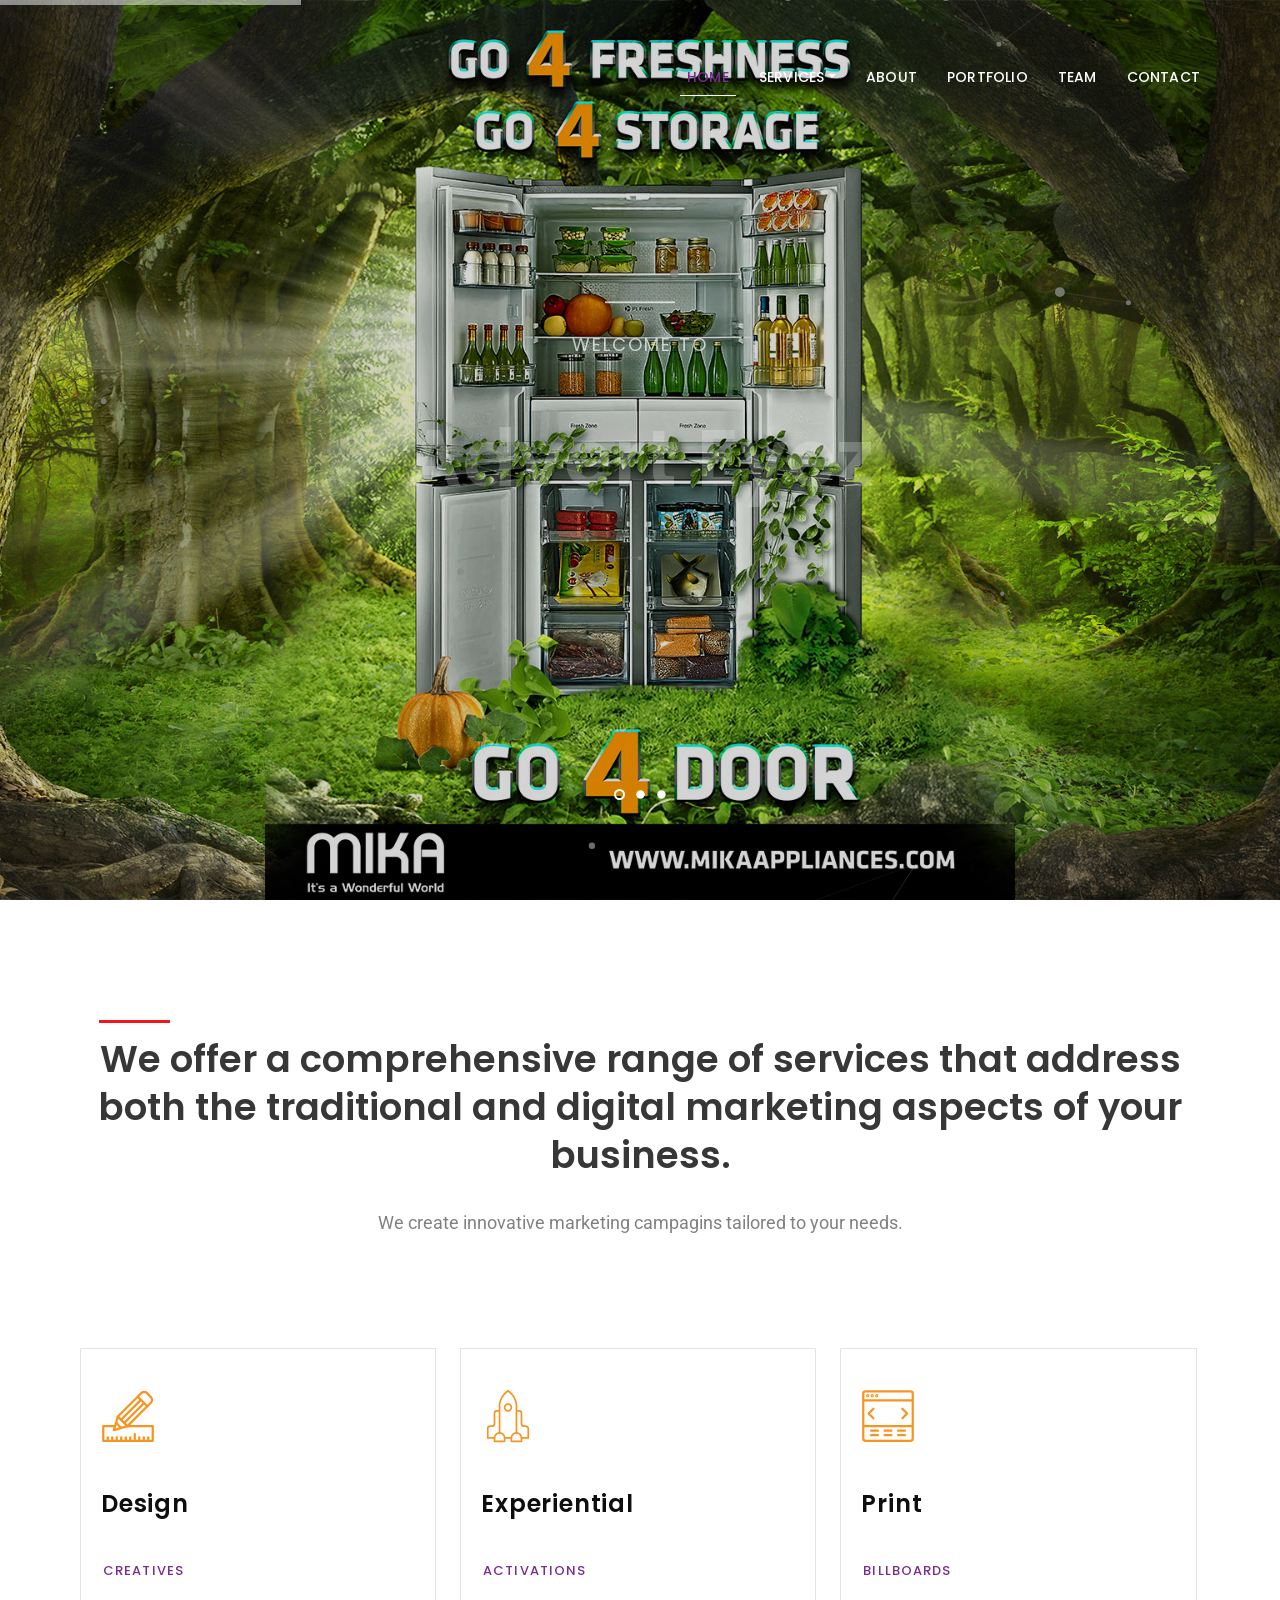
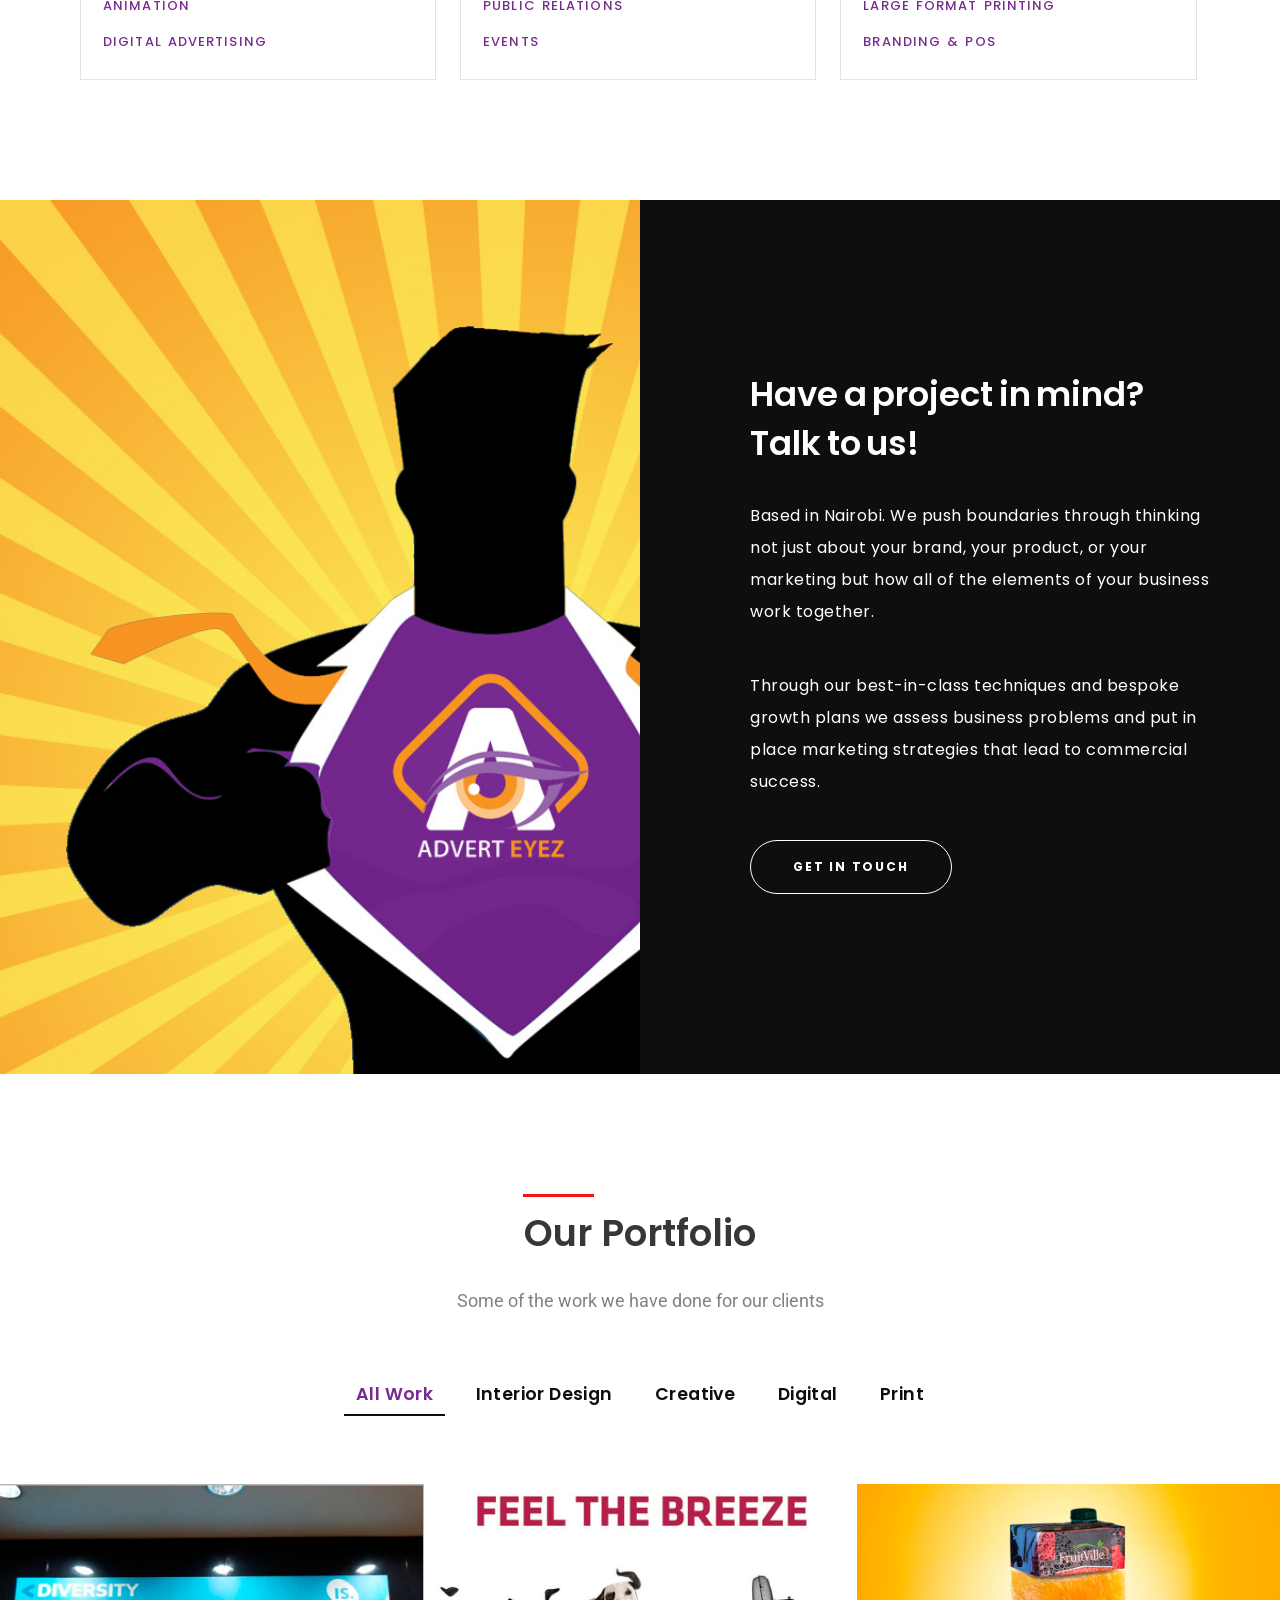
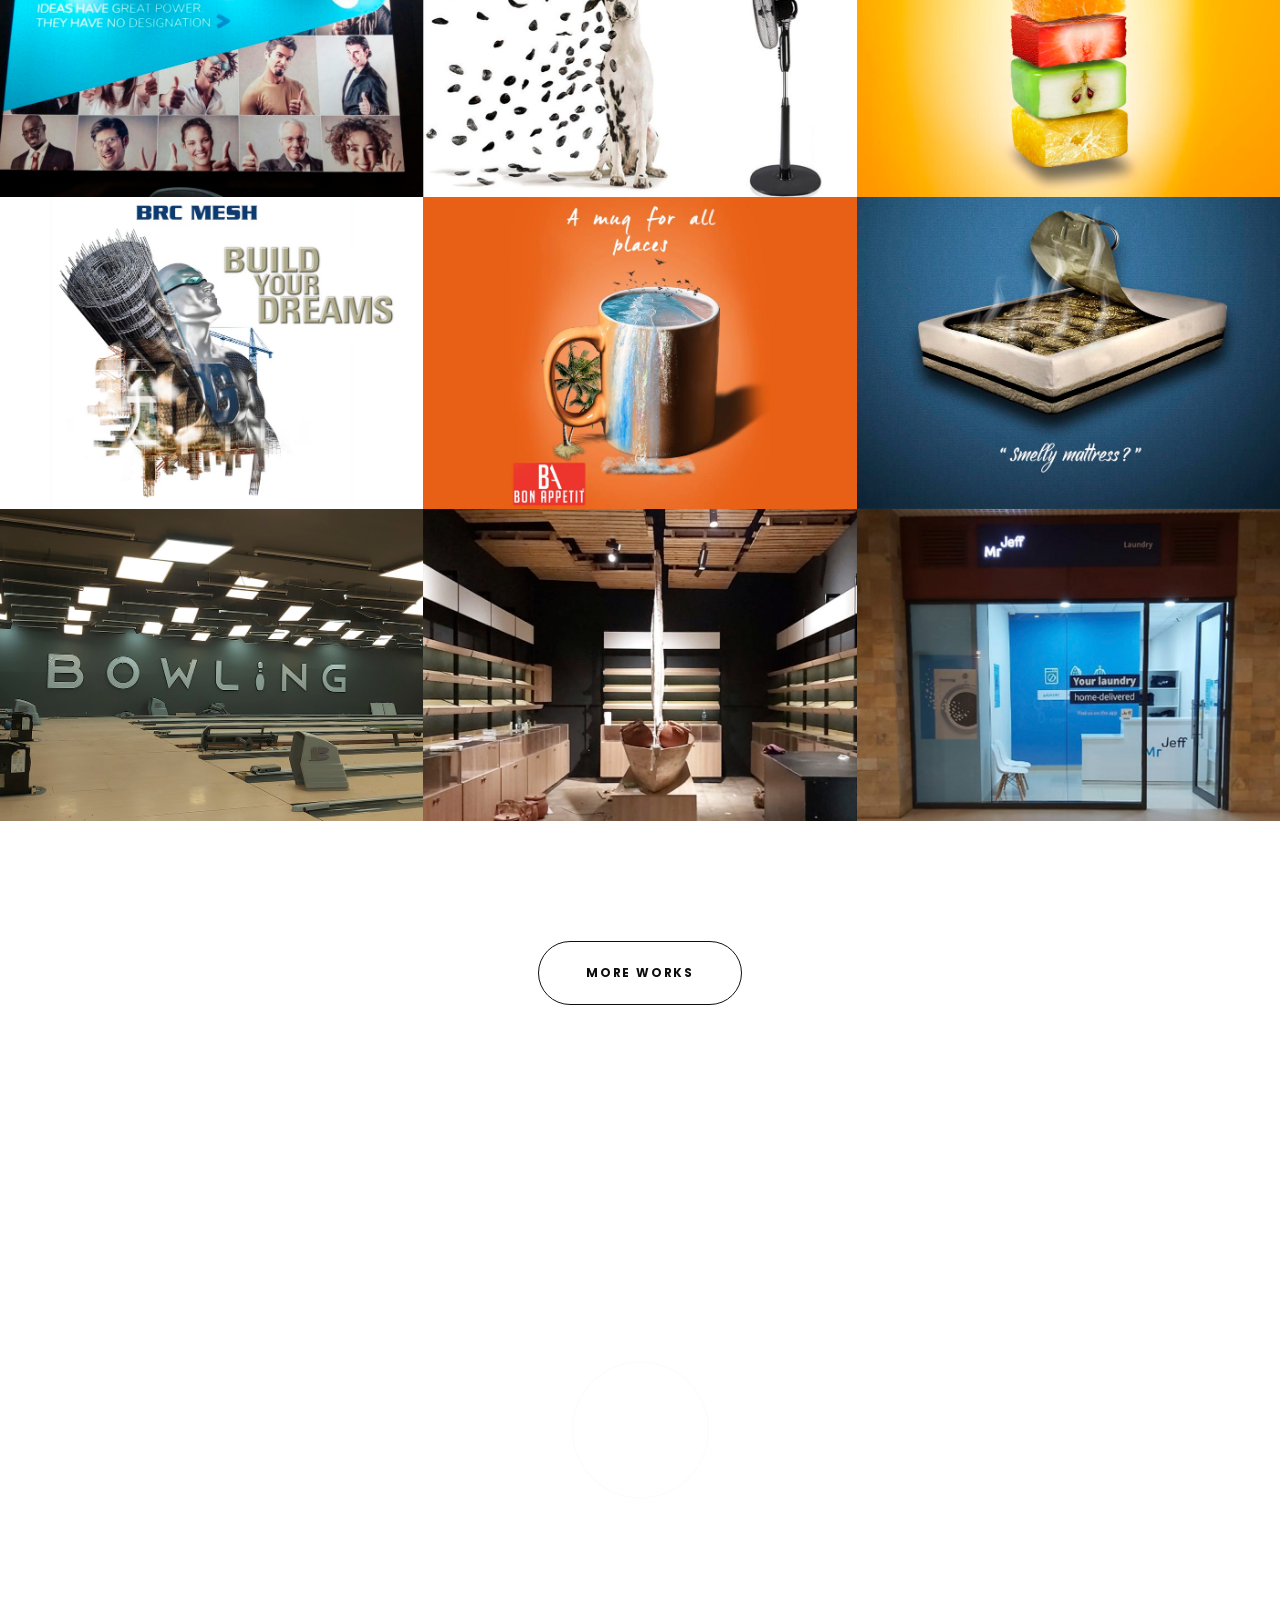
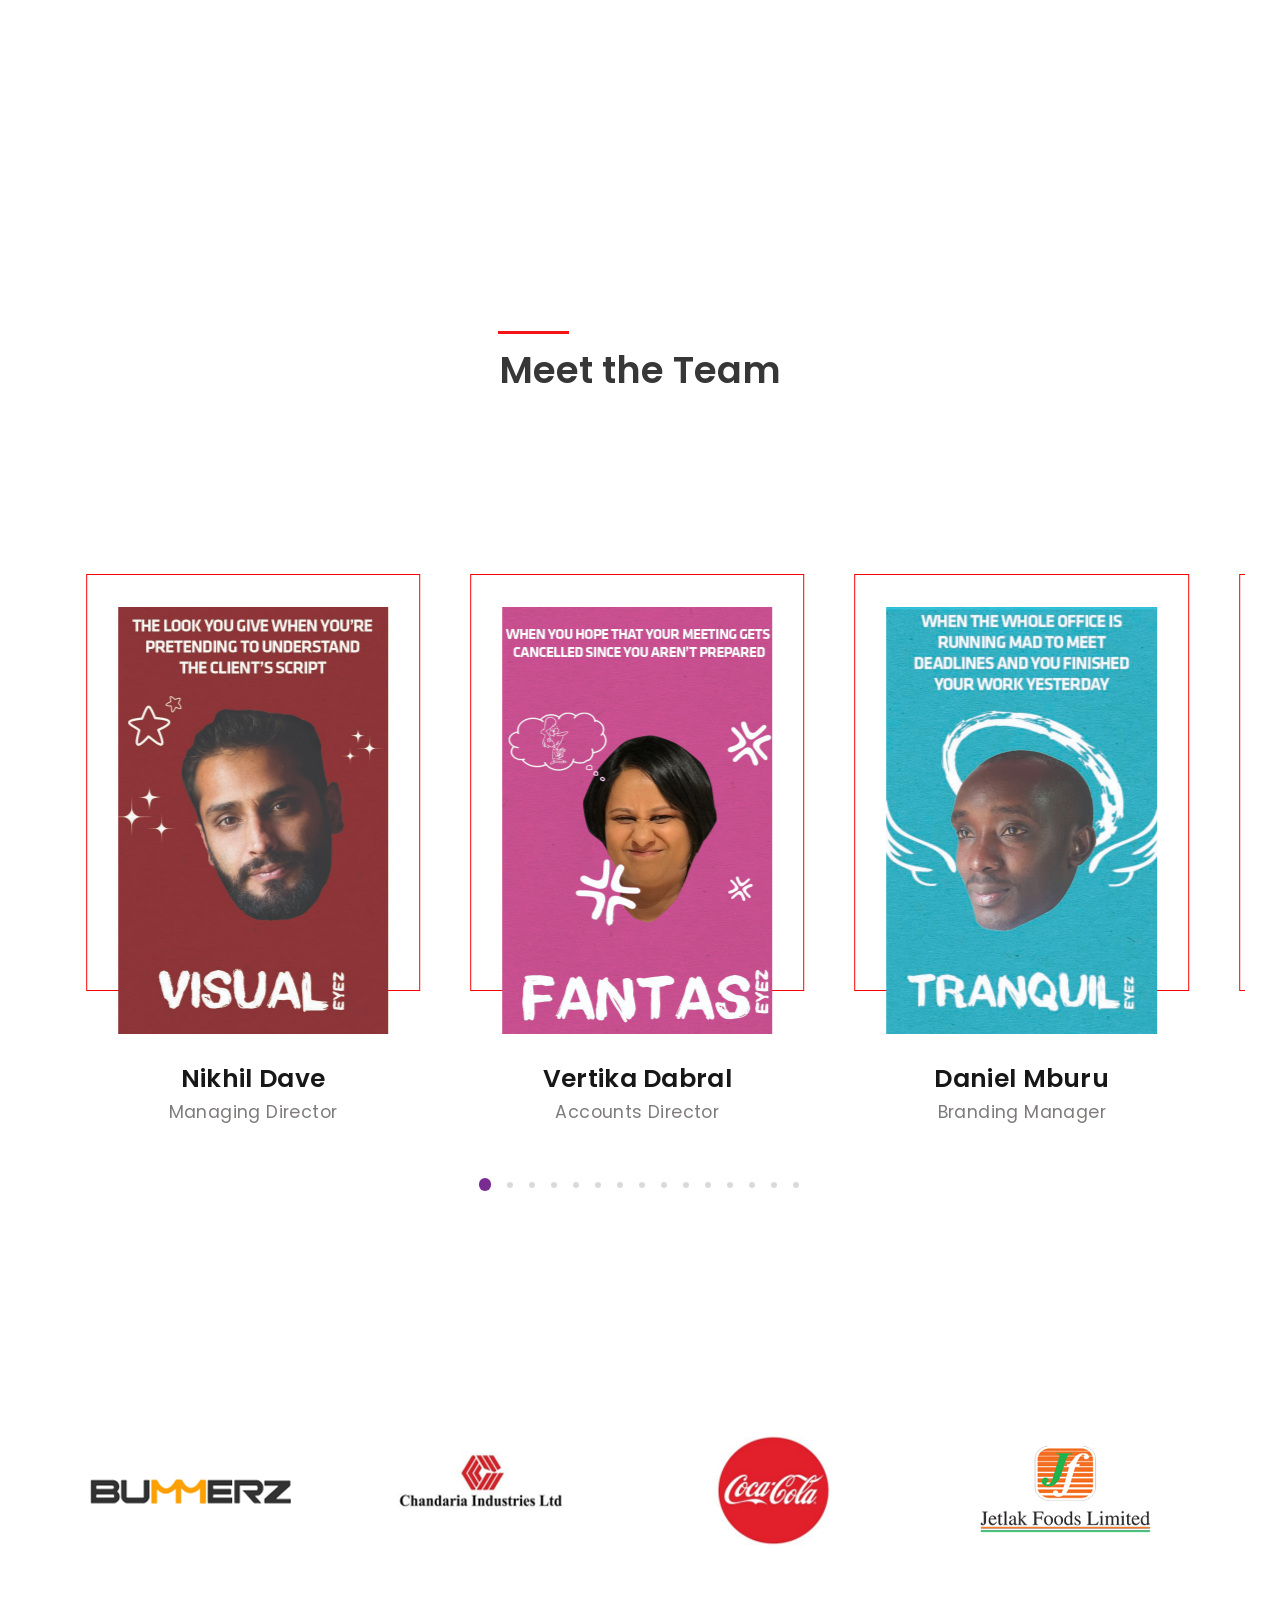
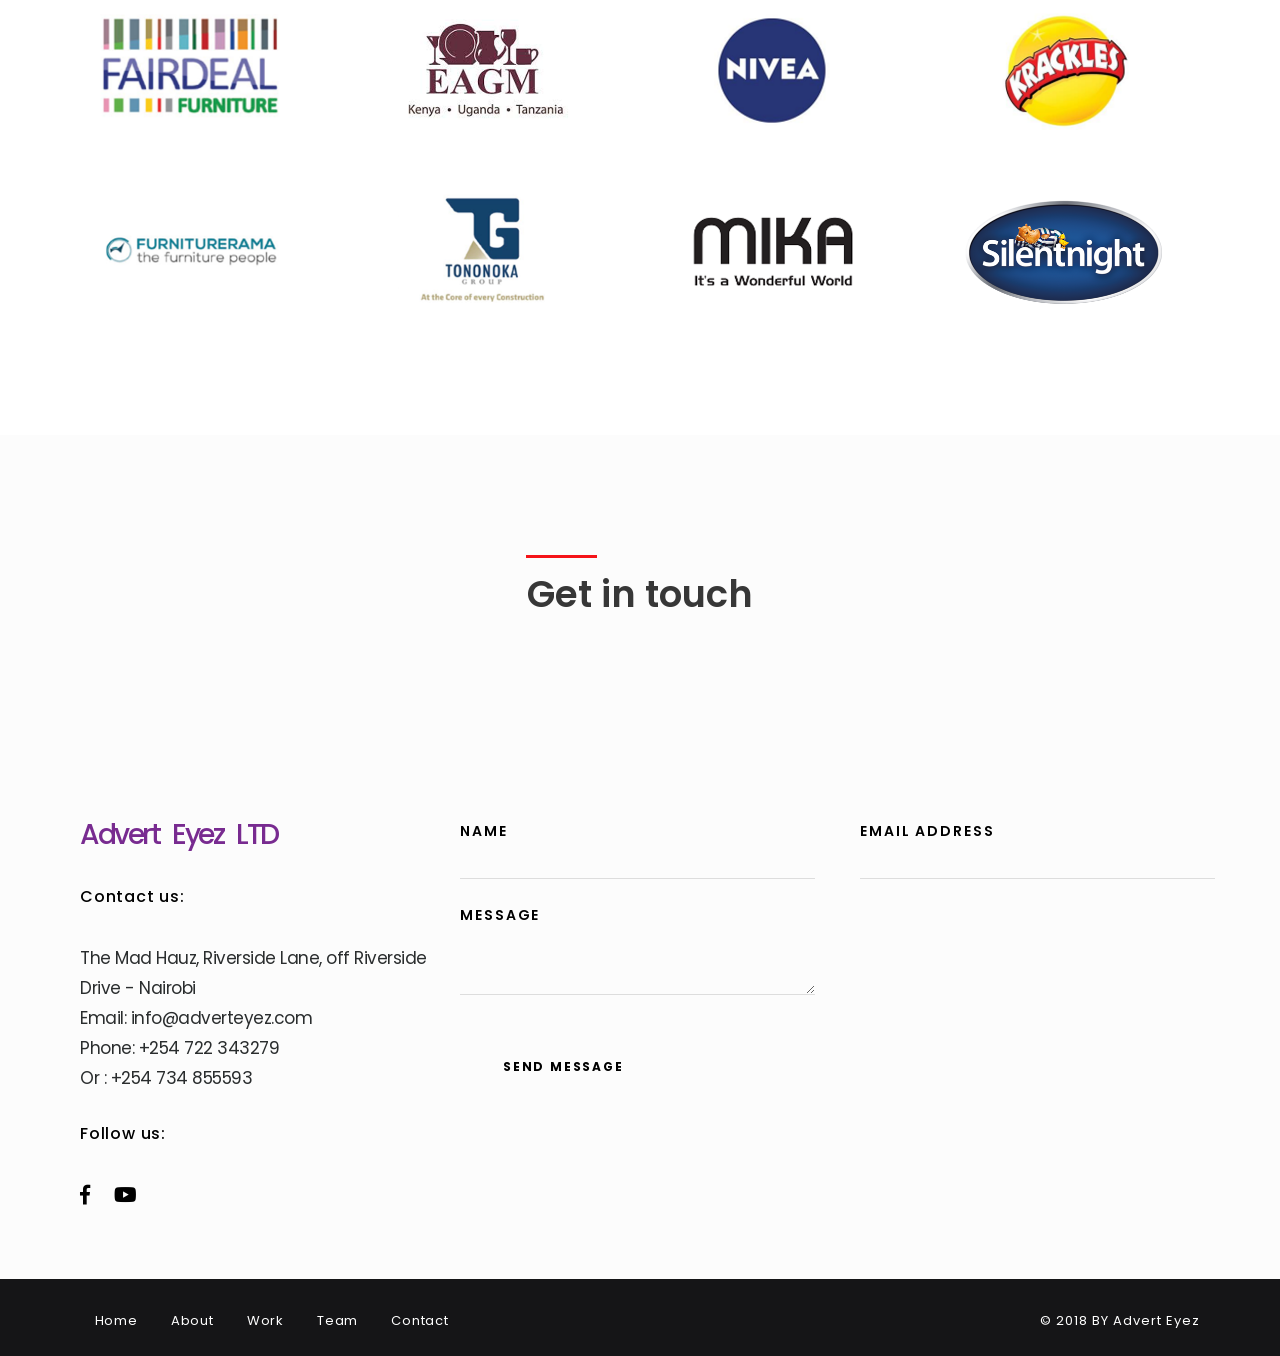
==== index.html @ 45f5b5bc "Initial commit" ====
<!doctype html>
<html class="no-js" lang="en">

<head>
    <!-- Metas -->
    <meta charset="utf-8">
    <meta name="description" content="">
    <meta name="viewport" content="width=device-width,initial-scale=1,shrink-to-fit=no">
    
    <!-- Title  -->
    <title>Advert Eyez</title>
    
    <!-- Favicon -->
    <link rel="apple-touch-icon" href="apple-touch-icon.png">
    
    <!-- Style Css -->
    <link rel="stylesheet" href="styles/vendor.css">
    <link rel="stylesheet" href="revolution/css/revolution.all.css">
    <link rel="stylesheet" href="styles/main.css">
     <link rel="stylesheet" href="styles/revolution-part.css">
     <link href="https://fonts.googleapis.com/css?family=Roboto:100,300,400,500,700,900" rel="stylesheet">
   
   
    <!-- Modernizr -->
    <script src="scripts/vendor/modernizr.js"></script>
    <link href="favicon.ico" rel="shortcut icon" type="image/x-icon" />

    <!-- Google Adsense Code -->
    <script async src="https://pagead2.googlesyndication.com/pagead/js/adsbygoogle.js?client=ca-pub-3445465821522993"
     crossorigin="anonymous"></script>

     <!-- Google Tag -->
     <!-- Google tag (gtag.js) -->
<script async src="https://www.googletagmanager.com/gtag/js?id=AW-11081814314"></script>
<script>
  window.dataLayer = window.dataLayer || [];
  function gtag(){dataLayer.push(arguments);}
  gtag('js', new Date());

  gtag('config', 'AW-11081814314');
</script>
</head>

<body>
    <!--[if IE]><p class="browserupgrade">You are using an <strong>outdated</strong> browser. Please <a href="https://browsehappy.com/">upgrade your browser</a> to improve your experience.</p><![endif]-->
    
     <!-- Start  Loading Mask-->
    <div id="mask">
        <div class="material-icon">
            <div class="spinner">
                <div class="right-side">
                    <div class="bar"></div>
                </div>
                <div class="left-side">
                    <div class="bar"></div>
                </div>
            </div>
            <div class="spinner color-2">
                <div class="right-side">
                    <div class="bar"></div>
                </div>
                <div class="left-side">
                    <div class="bar"></div>
                </div>
            </div>
        </div>
    </div>
     <!-- End Loading Mask-->

     <header class="container header js-header-fixsmall overlayer-fixed">
      <!-- Start Navbar-->
        <div class="row justify-content-center">
            <div class="col-12">
                <div class="row justify-content-between">
                    <div class="col-auto">
                        <a class="navbar-brand" href="index.html"><img src="images/demo/logos/logo-slider-black.png" alt=""></a>
                    </div>
                    <div class="col">
                        <ul class="navbar float-right">
                            <li><a class="nav-link active" href="#">Home</a></li>
                            <li class="nav-item dropdown" ><a class="nav-link dropdown-toggle" href="section-services" data-toggle="dropdown" aria-haspopup="true" aria-expanded="false">Services</a>
                             <div class="dropdown-menu" >
                                  <a class="dropdown-item" href="billboards.html">Billboards</a>
                                  <a class="dropdown-item" href="#section-work" >Design</a>
                                  <a class="dropdown-item" href="activations.html" >Activations</a>
                                  <a class="dropdown-item" href="https://www.youtube.com/channel/UCSRIzoY48PcYakY2hflSqqw" >Videos and animations</a>
                                  <a class="dropdown-item" href="large.html" >Large format Printing</a>
                                  <a class="dropdown-item" href="#section-work" >Branding and POS</a>
                                  <a class="dropdown-item" href="pr.html" >Pr & Events</a>
                                  <a class="dropdown-item" href="fiber.html" >Fiber Production</a>
                                </div>
                            </li>
                            <li><a class="nav-link" href="#section-about">About</a></li>
                            <li><a class="nav-link" href="#section-work">Portfolio</a>
                               
                         
                              </li>
                            <li><a class="nav-link" href="#section-team">Team</a></li>
                            <li><a class="nav-link" href="#section-contact">Contact</a></li>
                           
                        </ul>
                    </div>
                </div>
            </div>
        </div>
         <!-- End Navbar-->
         <!-- Start Navbar Mobile-->
        <nav class="navbarmob navbar-expand-lg">
            <div class="container">

              <button class="navbar-toggler" type="button" aria-expanded="false" aria-label="Toggle navigation">
                <span class="icon-bar">
                    <span class="menu-lines">
                        <span class="menu-line menu-line-1"></span>
                        <span class="menu-line menu-line-2"></span>
                        <span class="menu-line menu-line-3"></span>
                    </span>
                </span>
              </button>

              <!-- navbar links -->
              <div class="collapse navbarmob" id="navbarOppener">
                 <span class="icon-close"><img src="images/close.png" alt="close"/></span>
                <ul class="navbar-nav ml-auto">
                  <li><a class="nav-link active" href="#">Home</a></li>
                    <li><a class="nav-link" href="#section-about">About</a></li>
                    <li><a class="nav-link" href="#section-work">Work</a></li>
                    <li><a class="nav-link" href="#section-team">Team</a></li>
                    <li><a class="nav-link" href="#section-contact">Contact</a></li>
                </ul>
            </div>
            </div>
        </nav>
        <!-- End Navbar -->
    </header>
<!-- Hero Section  Start -->
<section id="slider" class="slider slide-overlay-black">
    <!-- START REVOLUTION -->
    <div class="rev_slider_wrapper">
        <div id="slider2" class="rev_slider"  data-version="5.0" >
            <!-- particles -->
          
            <ul>
                <!-- slide 1 --> 
                <li data-transition="fade" 
                    data-slotamount="default" 
                    data-masterspeed="2000">
                    <!-- MAIN IMAGE -->
                    <img src="images/demo/particles/slider/particles-preview.jpg" alt="Slide Background Image"  width="1920" height="1280" data-scroll-index="0" data-overlay-dark="6" data-stellar-background-ratio="0.5">
                    <div id="particles-js2"></div>
                    <!-- LAYER NR. 0 -->
                    <div class="tp-caption" 
                        data-x="['center','center','center','center']" 
                        data-y="['middle','middle','middle','middle']" data-voffset="['-200','-200','-200','-400']" 
                        data-fontsize="['18','16','16','12']"
                        data-lineheight="['27','25','25','25']"
                        data-whitespace="nowrap"
                        data-width="none"
                        data-height="none"
                        data-frames='[{"delay":2000,"speed":2000,"frame":"0","from":"y:50px;opacity:0;","to":"o:1;","ease":"Power3.easeInOut"},{"delay":"wait","speed":300,"frame":"999","to":"opacity:0;","ease":"Power3.easeInOut"}]'
                        data-splitin="none" 
                        data-splitout="none" 
                        data-responsive_offset="on">
                        <div class="slide--top"> Welcome to </div>
                    </div>

                    <!-- LAYER NR. 1 -->
                    <div class="tp-caption" 
                        data-x="['center','center','center','center']"  
                        data-y="['middle','middle','middle','middle']" data-voffset="['-80','-80','-80','-160']" 
                        data-fontsize="['110', '50', '40', '30']" 
                        data-lineheight="['110','60','60','60']"
                        data-whitespace="nowrap"
                        data-width="none"
                        data-height="none"
                        data-frames='[{"delay":2300,"speed":2000,"frame":"0","from":"y:50px;opacity:0;","to":"o:1;","ease":"Power3.easeInOut"},{"delay":"wait","speed":300,"frame":"999","to":"opacity:0;","ease":"Power3.easeInOut"}]'
                        data-splitin="none" 
                        data-splitout="none" 
                        data-responsive_offset="on">
                        <div class="slide--headline">Advert Eyez</div>
                    </div>
                    
                    <!-- LAYER NR. 2 -->
                    <div class="tp-caption" 
                        data-x="['center','center','center','center']" 
                        data-y="['middle','middle','middle','middle']" data-voffset="['40','40','40','40']" 
                        data-fontsize="['18','16','16','12']"
                        data-lineheight="['27','25','25','25']"
                        data-whitespace="nowrap"
                        data-width="none"
                        data-height="none"
                        data-frames='[{"delay":3150,"speed":2000,"frame":"0","from":"y:50px;opacity:0;","to":"o:1;","ease":"Power3.easeInOut"},{"delay":"wait","speed":300,"frame":"999","to":"opacity:0;","ease":"Power3.easeInOut"}]'
                        data-splitin="none" 
                        data-splitout="none" 
                        data-responsive_offset="on">
                        <div class="slide--bio">We are a full 360° Advertising Agency based in Nairobi.</div>
                    </div>
                    
                    <!-- LAYER NR. 3 -->
                    <div class="tp-caption" 
                        data-x="['center','center','center','center']" 
                        data-y="['middle','middle','middle','middle']" data-voffset="['125','125','165','300']" 
                        data-width="none"
                        data-height="none"
                        data-frames='[{"delay":3600,"speed":2000,"frame":"0","from":"y:50px;opacity:0;","to":"o:1;","ease":"Power3.easeInOut"},{"delay":"wait","speed":300,"frame":"999","to":"auto:auto;","ease":"Power3.easeInOut"}]'
                        data-splitin="none" 
                        data-splitout="none" 
                        data-responsive_offset="on">
                        <div class="slide-action">
                            <a class="btn btn--red btn--rounded" href="#section-contact">Get in touch</a>
                            <a class="btn btn--white  btn--rounded " href="#section-about">Who we are</a>
                        </div>              
                    </div>
                </li>
                <!-- slide 2 --> 
                <li data-transition="fade" 
                    data-slotamount="default" 
                    data-masterspeed="2000">
                    <!-- MAIN IMAGE -->
                    <img src="images/demo/particles/slider/slider1.jpg" alt="Slide Background Image"  width="1920" height="1280" data-scroll-index="0" data-overlay-dark="6" data-stellar-background-ratio="0.5">
                     <div id="particles-js"></div>
                    <!-- LAYER NR. 0 -->
                    <div class="tp-caption" 
                        data-x="['left','left','left','left']" 
                        data-y="['middle','middle','middle','middle']" data-voffset="['-300','-300','-300','-600']" 
                        data-fontsize="['14','12','12','12']"
                        data-lineheight="['27','25','25','25']"
                        data-whitespace="nowrap"
                        data-width="none"
                        data-height="none"
                        data-frames='[{"delay":2000,"speed":2000,"frame":"0","from":"y:50px;opacity:0;","to":"o:1;","ease":"Power3.easeInOut"},{"delay":"wait","speed":300,"frame":"999","to":"opacity:0;","ease":"Power3.easeInOut"}]'
                        data-splitin="none" 
                        data-splitout="none" 
                        data-responsive_offset="on">
                        <div class="slide--top1"> <br/></div>
                    </div>

                    <!-- LAYER NR. 1 -->
                    <div class="tp-caption" 
                        data-x="['left','left','left','left']"  
                        data-y="['middle','middle','middle','middle']" data-voffset="['-90','-90','-90','-180']" 
                        data-fontsize="['110', '50', '40', '30']" 
                        data-lineheight="['110','60','60','60']"
                        data-whitespace="nowrap"
                        data-width="none"
                        data-height="none"
                        data-frames='[{"delay":2300,"speed":2000,"frame":"0","from":"y:50px;opacity:0;","to":"o:1;","ease":"Power3.easeInOut"},{"delay":"wait","speed":300,"frame":"999","to":"opacity:0;","ease":"Power3.easeInOut"}]'
                        data-splitin="none" 
                        data-splitout="none" 
                        data-responsive_offset="on">
                        <div class="slide--headline1">Where the Ad <br/>meets the Eyez</div>
                    </div>
                    
                    
                    
                    <!-- LAYER NR. 3 -->
                    <div class="tp-caption" 
                        data-x="['left','left','left','left']" 
                        data-y="['middle','middle','middle','middle']" data-voffset="['125','125','125','300']" 
                        data-width="none"
                        data-height="none"
                        data-frames='[{"delay":3600,"speed":2000,"frame":"0","from":"y:50px;opacity:0;","to":"o:1;","ease":"Power3.easeInOut"},{"delay":"wait","speed":300,"frame":"999","to":"auto:auto;","ease":"Power3.easeInOut"}]'
                        data-splitin="none" 
                        data-splitout="none" 
                        data-responsive_offset="on">
                        <div class="slide-action">
                           
                        </div>              
                    </div>
                </li>
                
                <!-- slide 3 --> 
                <li data-transition="fade" 
                    data-slotamount="default" 
                    data-masterspeed="2000">
                    <!-- MAIN IMAGE -->
                    <img src="images/demo/particles/slider/slider2.jpg" alt="Slide Background Image"  width="1920" height="1280" data-scroll-index="0" data-overlay-dark="6" data-stellar-background-ratio="0.5">
                     <div id="particles-js3"></div>
                    <!-- LAYER NR. 0 -->
                    <div class="tp-caption" 
                        data-x="['left','left','left','left']" 
                        data-y="['middle','middle','middle','middle']" data-voffset="['-300','-300','-300','-600']" 
                        data-fontsize="['14','12','12','12']"
                        data-lineheight="['27','25','25','25']"
                        data-whitespace="nowrap"
                        data-width="none"
                        data-height="none"
                        data-frames='[{"delay":2000,"speed":2000,"frame":"0","from":"y:50px;opacity:0;","to":"o:1;","ease":"Power3.easeInOut"},{"delay":"wait","speed":300,"frame":"999","to":"opacity:0;","ease":"Power3.easeInOut"}]'
                        data-splitin="none" 
                        data-splitout="none" 
                        data-responsive_offset="on">
                        <div class="slide--top1"> <br/></div>
                    </div>

                    <!-- LAYER NR. 1 -->
                    <div class="tp-caption" 
                        data-x="['left','left','left','left']"  
                        data-y="['middle','middle','middle','middle']" data-voffset="['-90','-90','-90','-180']" 
                        data-fontsize="['110', '50', '40', '30']" 
                        data-lineheight="['110','60','60','60']"
                        data-whitespace="nowrap"
                        data-width="none"
                        data-height="none"
                        data-frames='[{"delay":2300,"speed":2000,"frame":"0","from":"y:50px;opacity:0;","to":"o:1;","ease":"Power3.easeInOut"},{"delay":"wait","speed":300,"frame":"999","to":"opacity:0;","ease":"Power3.easeInOut"}]'
                        data-splitin="none" 
                        data-splitout="none" 
                        data-responsive_offset="on">
                        <div class="slide--headline1">Creativity <br/>meets Design</div>
                    </div>
                    
                    
                    
                    <!-- LAYER NR. 3 -->
                    <div class="tp-caption" 
                        data-x="['left','left','left','left']" 
                        data-y="['middle','middle','middle','middle']" data-voffset="['125','125','125','300']" 
                        data-width="none"
                        data-height="none"
                        data-frames='[{"delay":3600,"speed":2000,"frame":"0","from":"y:50px;opacity:0;","to":"o:1;","ease":"Power3.easeInOut"},{"delay":"wait","speed":300,"frame":"999","to":"auto:auto;","ease":"Power3.easeInOut"}]'
                        data-splitin="none" 
                        data-splitout="none" 
                        data-responsive_offset="on">
                        <div class="slide-action">
                           
                        </div>              
                    </div>
                </li>
                
                
                
                

            </ul>
        </div>
        <!-- END REVOLUTION SLIDER -->
    </div>
    <!-- END OF SLIDER WRAPPER -->
</section>
<!-- Hero Section End -->
<!-- Services Section Start -->
    <div class="section about" id="section-services">
        <div class="voffset-120"></div>
        <div class="container">
            <div class="row justify-content-end js-inview">
               
                <div class="col-12 js-inview_h tra20 delay01">
                  <div class="section__header">
                        <h2 class="section__title">We offer a comprehensive range of services that address <br/> 
both the traditional and digital marketing aspects of your business.</h2>
                        <span>We create innovative marketing campagins tailored to your needs.</span>
                        </div>
                </div>
                </div>
                 
            <div class="row justify-content-md-center">
                <div class="col-12" >
                  
                    <div class="voffset-110"></div>
                    <div class="row js-inview">
                        <div class="contentslide" >
                            <div class="sliderslide col-4 js-inview_h tra20 delay01">
                                <div class="sliderslide-content">
                                <img src="images/svg/Office-47.svg" class="svg" alt="Graphic Design" />
                                    <h4 class="small" >Design</h4>
                                    <div class="voffset-30"></div>
                                    <ul class="list-services">
                                        <li><a href="#section-work">CREATIVES</a></li>
                                        <li><a href="https://www.youtube.com/channel/UCSRIzoY48PcYakY2hflSqqw">ANIMATION</a></li>
                                        <li><a href="#section-work">DIGITAL ADVERTISING</a></li>
                                     
                                    </ul>
                                </div>
                            </div>
                            <div class="sliderslide col-4 js-inview_h tra20 delay02">
                                <div class="sliderslide-content">
                                <img src="images/svg/3d.svg" class="svg"  alt="Digital Marketing"/>
                                    <h4 class="small">Experiential</h4>
                                    <div class="voffset-30"></div>
                                    <ul class="list-services">
                                        <li><a href="activations.html">ACTIVATIONS</a></li>
                                        <li><a href="pr.html">PUBLIC RELATIONS</a></li>
                                        <li><a href="pr.html">EVENTS</a></li>
                                       
                                    </ul>
                                </div>
                            </div>
                            <div class="sliderslide col-4 js-inview_h tra20 delay03">
                                <div class="sliderslide-content">
                                <img src="images/svg/Userinterface_slider.svg" class="svg" alt="Web Design"/>
                                    <h4 class="small">Print</h4>
                                    <div class="voffset-30"></div>
                                    <ul class="list-services">
                                        <li><a href="billboards.html">BILLBOARDS</a></li>
                                        <li><a href="large.html">LARGE FORMAT PRINTING</a></li>
                                        <li><a href="#section-work">BRANDING & POS</a></li>
                                       
                                </div>
                            
                            </div>
                        </div>
                    </div>
                </div>
            </div>
        </div>
    </div>
<!-- Services Section Start -->
<!-- About Section Start -->
    <div class="section about" id="section-about">
       <!-- <div class="voffset-50"></div>
        <div class="container">
            <div class="row justify-content-end js-inview">
               
                <div class="col-12 js-inview_h tra20 delay01">
                    <div class="section__header">
                        <h2 class="section__title">About Us</h2>
                        <span>The Manson is one of the best template for your design studio & creative agency </span>
                        </div>
                         <div class="voffset-120"></div>
                </div>
                </div>
                  <div class="row js-inview ">
                <div class="col-5 js-inview_h tra20 delay02">
                  
                    <div class="voffset-90"></div>
                    <h3 class="about__title">We turn<br> your idea<br> into design</h3>
                    <div class="voffset-40"></div>
                    <p>Design for us is not just a plains results, but a search for a unique experience.</p>
                    <div class="voffset-70"></div>
                    <p><a class="btn btn-primary" href="#">get in touch</a></p>
                    <div class="voffset-40"></div>
                </div>
                <div class="col-7 aboutimage js-inview_h tra20 delay03">
                <div class="voffset-100"></div>
                    <div class="image-outgrid"><img src="images/demo/about/about.jpg" alt="photo about" class="image-cover"></div>
                </div>
            </div>
            
        </div>-->
         <div class="voffset-90"></div>
        <div class="container-fluid">
             <div class="row">
                <div class="col-6 fullimage">
                </div>
                <div class="col-6  fulltext">
                    <div class="info">
                        <div class="voffset-170"></div>
                         <h3 class="about__title">Have a project in mind?<br>Talk to us!</h3>
                          <p>Based in Nairobi. We push boundaries through thinking not
just about your brand, your product, or your marketing
but how all of the elements of your business work together.</p>

<p>Through our best-in-class techniques and bespoke 
growth plans we assess business problems and put in 
place marketing strategies that lead to commercial success.</p>
                     
                        <p><a class="btn btn-primary" href="#section-contact">get in touch</a></p>
                         <div class="voffset-180"></div>
                    </div>
                </div>
            </div>
        </div>
    </div>
<!-- About Section Start -->

<!-- Work Section Start -->
    <div class="section filter-grid-portfolio" id="section-work">
        <div class="container">
            <div class="row justify-content-center js-inview">
                <div class="col-12">
                   <div class="section__header js-inview_h tra20 delay01">
                        <div class="voffset-120"></div>
                        <h2 class="section__title">Our Portfolio  <br/></h2>
                         <span>Some of the work we have done for our clients<br/></span>
                         </div>
                        <div class="voffset-60"></div>
                    <ul class="js-filters filters">
                        <li data-filter="*" class="js-inview_h tra20 delay02 is-checked">All Work</li>
                        <li data-filter=".branding" class="js-inview_h tra20 delay03">Interior Design</li>
                        <li data-filter=".webdesign" class="js-inview_h tra20 delay04">Creative</li>
                        <li data-filter=".digitaldesign" class="js-inview_h tra20 delay05">Digital</li>
                        <li data-filter=".customprint" class="js-inview_h tra20 delay06">Print</li>
                    </ul>
                </div>
            </div>
        </div>
    </div>
    <div class="section grid-portfolio">
        <div class="container-fluid">
            <div class="row justify-content-center js-inview">
                <div class="col-12">
                    <div class="grid-gallery-container">
                        <div  id="gll" class="grid-gallery columns-3">
                            <div class="grid-item branding js-inview_h tra20 delay01"><img src="images/demo/work/01.jpg" alt="">
                                <div class="grid-item__rollover">
                                    
                                        <div class="containertext">
                                            <div class="tagsinfo">Interior Design</div>
                                            <div class="titleinfo">Access Kenya</div>
                                        </div>
                                    </a>
                                </div>
                            </div>
                            <div class="grid-item customprint js-inview_h tra20 delay02"><img src="images/demo/work/02.jpg" alt="">
                                <div class="grid-item__rollover">
                                   
                                        <div class="containertext">
                                            <div class="tagsinfo">Print</div>
                                            <div class="titleinfo">Mika appliances</div>
                                        </div>
                                    </a>
                                </div>
                            </div>
                            <div class="grid-item webdesign js-inview_h tra20 delay03"><img src="images/demo/work/03.jpg" alt="">
                                <div class="grid-item__rollover">
                                    
                                        <div class="containertext">
                                            <div class="tagsinfo">Creative</div>
                                            <div class="titleinfo">Jetlack Foods</div>
                                        </div>
                                    </a>
                                </div>
                            </div>
                            <div class="grid-item customprint js-inview_h tra20 delay04"><img src="images/demo/work/04.jpg" alt="">
                                <div class="grid-item__rollover">
                                    
                                        <div class="containertext">
                                            <div class="tagsinfo">Print</div>
                                            <div class="titleinfo">Tononoka Group</div>
                                        </div>
                                    </a>
                                </div>
                            </div>
                            <div class="grid-item digitaldesign js-inview_h tra20 delay05"><img src="images/demo/work/05.jpg" alt="">
                                <div class="grid-item__rollover">
                                    
                                        <div class="containertext">
                                            <div class="tagsinfo">Digital</div>
                                            <div class="titleinfo">Bon Appetit</div>
                                        </div>
                                    </a>
                                </div>
                            </div>
                            <div class="grid-item digitaldesign js-inview_h tra20 delay06"><img src="images/demo/work/06.jpg" alt="">
                                <div class="grid-item__rollover">
                                    
                                        <div class="containertext">
                                            <div class="tagsinfo">Digital</div>
                                            <div class="titleinfo">Silent Night Mattresses</div>
                                        </div>
                                    </a>
                                </div>
                            </div>
                            <div class="grid-item branding js-inview_h tra20 delay07"><img src="images/demo/work/07.jpg" alt="">
                                <div class="grid-item__rollover">
                                    <a href="single-project.html">
                                        <div class="containertext">
                                            <div class="tagsinfo">Interior Design</div>
                                            <div class="titleinfo">Pins Entertainment</div>
                                        </div>
                                    </a>
                                </div>
                            </div>
                            <div class="grid-item branding js-inview_h tra20 delay08"><img src="images/demo/work/08.jpg" alt="">
                                <div class="grid-item__rollover">
                                    <a href="single-project.html">
                                        <div class="containertext">
                                            <div class="tagsinfo">Interior Design</div>
                                            <div class="titleinfo">Iliki</div>
                                        </div>
                                    </a>
                                </div>
                            </div>
                           <div class="grid-item branding js-inview_h tra20 delay09"><img src="images/demo/work/09.jpg" alt="">
                                <div class="grid-item__rollover">
                                    <a href="single-project.html">
                                        <div class="containertext">
                                            <div class="tagsinfo">Interior Design</div>
                                            <div class="titleinfo">Mr Jeff</div>
                                        </div>
                                    </a>
                                </div>
                            </div>
                        </div>
                        <p class="loadmore"><span class="js-loadmore btn btn-primary">more works</span></p>
                        <div class="js-more-items grid-gallery-more-items">
                            <div class="grid-item "><img src="images/demo/work/10.jpg" alt="">
                                <div class="grid-item__rollover">
                                    
                                        <div class="containertext">
                                            <div class="tagsinfo">Creative</div>
                                            <div class="titleinfo">Gertrude's Childrens Hospital</div>
                                        </div>
                                    </a>
                                </div>
                            </div>
                            <div class="grid-item "><img src="images/demo/work/11.jpg" alt="">
                                <div class="grid-item__rollover">
                                    
                                        <div class="containertext">
                                            <div class="tagsinfo">Digital</div>
                                            <div class="titleinfo">Brookside Dairy</div>
                                        </div>
                                    </a>
                                </div>
                            </div>
                            <div class="grid-item branding "><img src="images/demo/work/12.jpg" alt="">
                                <div class="grid-item__rollover">
                                    
                                        <div class="containertext">
                                            <div class="tagsinfo">Branding</div>
                                            <div class="titleinfo">Tononoka Expo Stand</div>
                                        </div>
                                    </a>
                                </div>
                            </div>

 <div class="grid-item "><img src="images/demo/work/13.jpg" alt="">
                                <div class="grid-item__rollover">
                                    
                                        <div class="containertext">
                                            <div class="tagsinfo">Digital</div>
                                            <div class="titleinfo">Tononoka Group</div>
                                        </div>
                                    </a>
                                </div>
                            </div>
 <div class="grid-item "><img src="images/demo/work/14.jpg" alt="">
                                <div class="grid-item__rollover">
                                    
                                        <div class="containertext">
                                            <div class="tagsinfo">Digital</div>
                                            <div class="titleinfo">Coninx</div>
                                        </div>
                                    </a>
                                </div>
                            </div>
 <div class="grid-item "><img src="images/demo/work/15.jpg" alt="">
                                <div class="grid-item__rollover">
                                    
                                        <div class="containertext">
                                            <div class="tagsinfo">Digital</div>
                                            <div class="titleinfo">MIKA Appliances</div>
                                        </div>
                                    </a>
                                </div>
                            </div>

                        </div>
                    </div>
                </div>
            </div>
        </div>
    </div>
<!-- Work Section End -->
<!-- Real Section Start -->
    <section class="video parallax-section" data-parallax-image="images/demo/video/viewreel.jpg">
        <div class="video-container js-inview"><a href="https://www.youtube.com/watch?v=9Te60eE-2QQ" class="overlay-video js-inview_h tra20 delay02" data-lity><span>Watch Our Reel</span></a></div>
    </section>
<!-- Real Section End -->
<!-- Team Section Start -->
    <section id="section-team" class="out-team">
        <div class="container">
            <div class="row justify-content-center js-inview">
                <div class="col-12">
                    <div class="voffset-120"></div>
                     <div class="section__header">
                        <h2 class="section__title js-inview_h tra20 delay01">Meet the Team </h2>
                        <span><br/> </span>
                        <!--<div class="section__header-right js-inview_h tra20 delay02">
                            <h2>We help you</h2>
                            <p>Changing the digital world</p>
                        </div>-->
                    </div>
                    <div class="voffset-120"></div>
                </div>
            </div>
            <div class="row justify-content-center">
                <div class="col-12 js-inview">
                    <div class="team__slider" data-flickity='{ "cellAlign": "center", "wrapAround": true, "prevNextButtons": false }'>
                        <div class="team__item js-inview_h tra20 delay01">
                            <div class="team__item__content"><img src="images/demo/team/02.jpg" alt="">
                                <p class="team__name">Vertika Dabral</p>
                                <p class="team__role">Accounts Director</p>
                                <ul class="team__item__social">
                                    
                                </ul>
                            </div>
                        </div>
                        <div class="team__item js-inview_h tra20 delay02">
                            <div class="team__item__content"><img src="images/demo/team/03.jpg" alt="">
                                <p class="team__name">Daniel Mburu</p>
                                <p class="team__role">Branding Manager</p>
                                <ul class="team__item__social">
                                    
                                </ul>
                            </div>
                        </div>
                        
                        <div class="team__item js-inview_h tra20 delay03">
                            <div class="team__item__content"><img src="images/demo/team/01.jpg" alt="">
                                <p class="team__name">Kevin Sande</p>
                                <p class="team__role">Graphic Designer</p>
                                <ul class="team__item__social">
                                    
                                </ul>
                            </div>
                        </div>
                        <div class="team__item js-inview_h tra20 delay04">
                            <div class="team__item__content"><img src="images/demo/team/24.jpg" alt="">
                                <p class="team__name">Eric Gocho</p>
                                <p class="team__role">Digital Manager</p>
                                <ul class="team__item__social">
                                   
                                </ul>
                            </div>
                            </div>

                            <div class="team__item js-inview_h tra20 delay03">
                            <div class="team__item__content"><img src="images/demo/team/28.jpg" alt="">
                                <p class="team__name">Lemi Terry</p>
                                <p class="team__role">Marketing Executive</p>
                                <ul class="team__item__social">
                                   
                                </ul>
                            </div>
                            
                                </div>
<div class="team__item js-inview_h tra20 delay04">
                            <div class="team__item__content"><img src="images/demo/team/25.jpg" alt="">
                                <p class="team__name">Peter Ouko</p>
                                <p class="team__role">Paint Dauber</p>
                                <ul class="team__item__social">
                                   
                                </ul>
                            </div>
                            
                                </div>

                        <div class="team__item js-inview_h tra20 delay05">
                            <div class="team__item__content"><img src="images/demo/team/05.jpg" alt="">
                                <p class="team__name">Elly Ochieng</p>
                                <p class="team__role">Metal Fabricator</p>
                                <ul class="team__item__social">
                                    
                                </ul>
                            </div>
                            
                                </div>
                        <div class="team__item js-inview_h tra20 delay03">
                            <div class="team__item__content"><img src="images/demo/team/06.png" alt="">
                                <p class="team__name">Eddy Kariuki</p>
                                <p class="team__role">Animator</p>
                                <ul class="team__item__social">
                                    
                                </ul>
                            </div>
                           
                                </div>


                        <div class="team__item js-inview_h tra20 delay03">
                            <div class="team__item__content"><img src="images/demo/team/23.jpg" alt="">
                                <p class="team__name">Mike Odhiambo</p>
                                <p class="team__role">Fiberglass Fabricator</p>
                                <ul class="team__item__social">
                                    
                                </ul>
                            </div>
                            
                                </div>
                        <div class="team__item js-inview_h tra20 delay03">
                            <div class="team__item__content"><img src="images/demo/team/08.jpg" alt="">
                                <p class="team__name">Bilkis Osman</p>
                                <p class="team__role">General Manager</p>
                                <ul class="team__item__social">
                                    
                                </ul>
                            </div>
                            
                                   </div>
                        <div class="team__item js-inview_h tra20 delay03">
                            <div class="team__item__content"><img src="images/demo/team/11.jpg" alt="">
                                <p class="team__name">Peter Kimiti</p>
                                <p class="team__role">Production Manager</p>
                                <ul class="team__item__social">
                                    
                                </ul>
                            </div>
                            
                                   </div>
                        <div class="team__item js-inview_h tra20 delay03">
                            <div class="team__item__content"><img src="images/demo/team/12.jpg" alt="">
                                <p class="team__name">Sajni Galaiya</p>
                                <p class="team__role">Lawyer</p>
                                <ul class="team__item__social">
                                    
                                </ul>
                            </div>
                            
                                       </div>
                        <div class="team__item js-inview_h tra20 delay03">
                            <div class="team__item__content"><img src="images/demo/team/11.png" alt="">
                                <p class="team__name">Januaris Mulei</p>
                                <p class="team__role">Production Officer</p>
                                <ul class="team__item__social">
                                    
                                </ul>
                            </div>
                            
                                </div>
                        <div class="team__item js-inview_h tra20 delay03">
                            <div class="team__item__content"><img src="images/demo/team/09.jpg" alt="">
                                <p class="team__name">John Waweru</p>
                                <p class="team__role">Account Manager</p>
                                <ul class="team__item__social">
                                    
                                </ul>
                            </div>
                            
                                </div>
                        <div class="team__item js-inview_h tra20 delay03">
                            <div class="team__item__content"><img src="images/demo/team/10.jpg" alt="">
                                <p class="team__name">Nikhil Dave</p>
                                <p class="team__role">Managing Director</p>
                                <ul class="team__item__social">
                                    
                                </ul>
                            </div>
                            
                        
                            
                        </div>
                    </div>
                    <div class="voffset-220"></div>
                </div>
            </div>
        </div>
    </section>
<!-- Team Section End -->
<!-- Testimonial Section Start -->
    <!--<section class="testimonial parallax-section" data-parallax-image="images/demo/testimonials/testimonials.jpg">
        <div class="container-fluid">
            <div class="row justify-content-center js-inview">
                <div class="col col-6">
                    <div class="testimonial-content">
                        <div class="testimonial__header">
                            <h1 class="js-inview_h tra20 delay01">What they said.</h1>
                            <p class="js-inview_h tra20 delay02">Don’t just take our words for it. Our clients are our biggest
                                supporters.</p>
                        </div>
                        <div class="testimonial__slider js-inview_h tra20 delay03" data-flickity='{ "cellAlign": "center", "wrapAround": true, "prevNextButtons": false }'>
                            <div class="testimonial__item">
                                <blockquote class="blockquote">
                                    <p>Manson Agency helped me a lot to meet my deadline!
                                        <br>Client wanted it today and i delivered!</p>
                                    <footer class="blockquote-footer">Mack Winston</footer>
                                </blockquote>
                            </div>
                            <div class="testimonial__item">
                                <blockquote class="blockquote">
                                    <p>We are very pleased with our new brand identity.
                                        <br>Thanks for your awesome job!</p>
                                    <footer class="blockquote-footer">Matt Diamond</footer>
                                </blockquote>
                            </div>
                            <div class="testimonial__item">
                                <blockquote class="blockquote">
                                    <p>Manson Agency helped me a lot to meet my deadline!
                                        <br>Client wanted it today and i delivered!</p>
                                    <footer class="blockquote-footer">Mack Winston</footer>
                                </blockquote>
                            </div>
                            <div class="testimonial__item">
                                <blockquote class="blockquote">
                                    <p>We are very pleased with our new brand identity.
                                        <br>Thanks for your awesome job!</p>
                                    <footer class="blockquote-footer">Matt Diamond</footer>
                                </blockquote>
                            </div>
                        </div>
                    </div>
                </div>
            </div>
        </div>
    </section>
<!-- Testimonial Section End -->
<!-- Clients Section Start -->
    <section class="brand">
        <div class="container">
            <div class="row js-inview">
                <div class="col-12">
                    <div class="voffset-30"></div>
                    <ul class="brand__list row justify-content-center">
                        <li class="col-2 brand__item js-inview_h tra20 delay01"><img src="images/demo/brands/01.png" alt="brand"></li>
                        <li class="col-2 brand__item js-inview_h tra20 delay02"><img src="images/demo/brands/02.png" alt="brand"></li>
                        <li class="col-2 brand__item js-inview_h tra20 delay03"><img src="images/demo/brands/03.png" alt="brand"></li>
                        <li class="col-2 brand__item js-inview_h tra20 delay05"><img src="images/demo/brands/05.png" alt="brand"></li>
                        <li class="col-2 brand__item js-inview_h tra20 delay06"><img src="images/demo/brands/06.png" alt="brand"></li>
                        <li class="col-2 brand__item js-inview_h tra20 delay07"><img src="images/demo/brands/07.png" alt="brand"></li>
                        <li class="col-2 brand__item js-inview_h tra20 delay08"><img src="images/demo/brands/08.png" alt="brand"></li>
                        <li class="col-2 brand__item js-inview_h tra20 delay09"><img src="images/demo/brands/09.png" alt="brand"></li>
                        <li class="col-2 brand__item js-inview_h tra20 delay10"><img src="images/demo/brands/10.png" alt="brand"></li>
                        <li class="col-2 brand__item js-inview_h tra20 delay04"><img src="images/demo/brands/04.png" alt="brand"></li>
                        <li class="col-2 brand__item js-inview_h tra20 delay11"><img src="images/demo/brands/11.png" alt="brand"></li>
                        <li class="col-2 brand__item js-inview_h tra20 delay12"><img src="images/demo/brands/12.png" alt="brand"></li>
                        
                    </ul>
                  <div class="voffset-120"></div>
                </div>
            </div>
        </div>
    </section>
<!-- Clients Section End -->
<!-- Contact Section Start -->
    <section id="section-contact" class="contact-us">
        <div class="container">
            <div class="row justify-content-center js-inview">
                <div class="col-12">
                    <div class="voffset-120"></div>
                    <div class="section__header">
                        <h2 class="section__title js-inview_h tra20 delay01">Get in touch </h2>
                         <span><br/></span>
                      
                    </div>
                    <div class="voffset-80"></div>
                </div>
            </div>
        </div>
        <div class="container contact-info">
            <div class="row js-inview">
                 <div class="col-4">
                 <div class="contact-address">
                        <div class="voffset-50"></div>
                        <h3 class="js-inview_h tra20 delay06">Advert Eyez LTD</h3>
                        <h4 class="js-inview_h tra20 delay06">Contact us:</h4>
                        <p class="js-inview_h tra20 delay07">The Mad Hauz, Riverside Lane, off Riverside Drive - Nairobi
                            <br>Email: <a href="#">info@adverteyez.com</a>
                            <br>Phone: +254 722 343279
                            <br>Or :   +254 734 855593</p>
                             <div class="voffset-30"></div>
                            <h4 class="js-inview_h tra20 delay06">Follow us:</h4>
                             <ul>
                             <li class="nav-social">
                                <ul>
                                    <li><a href="https://www.facebook.com/adverteyez/" class="nav-link"><i class="fab fa-facebook-f"></i></a></li>
                                    <li><a href="https://www.youtube.com/channel/UCSRIzoY48PcYakY2hflSqqw" class="nav-link"><i class="fab fa-youtube"></i></a></li>
                                
                                
                                </ul>
                            </li>
                             </ul>
                    </div>
                </div>
                <div class="col-8">
                    <div class="voffset-60"></div>
                    <!--<form action="mail.php" method="post" id="contactform" class="contact-form">
                        <div class="form-group">
                            <input name="firstname" type="text" class="form-control  js-inview_h tra20 delay01" id="input-name" placeholder="First name">
                        </div>
                        <div class="form-group">
                            <input name="lastname" type="text" class="form-control  js-inview_h tra20 delay02" id="input-lastname" placeholder="Last name">
                        </div>
                        <div class="form-group">
                            <input name="email" type="text" class="form-control  js-inview_h tra20 delay03" id="input-email" placeholder="Your email address">
                        </div>
                         <div class="form-group">
                            <input name="phone" type="text" class="form-control  js-inview_h tra20 delay03" id="input-phone" placeholder="Where are you from?">
                        </div>
                        <div class="form-group js-inview_h tra20 delay04">
                            <textarea name="message" class="form-control" id="input-message" rows="1" placeholder="Enter your message"></textarea>
                        </div>
                        <p>We know how important your information is.
It is always safe with us.</p>
                        
                        <input type="submit" value="SEND MESSAGE" class="btn btn-primary js-inview_h tra20 delay05">
                    </form>-->
<form action="mail.php" method="post" id="contactform" class="contact-form" novalidate="novalidate">
  <div class="form-group inline">
    <input type="text" class="form-control text name required" name="name" id="name" placeholder="name">
  </div>
  <div class="form-group inline">
    <input type="email" class="form-control text email required" name="email" id="email" placeholder="email address">
  </div>
  <div class="form-group">
    <textarea class="form-control text area required" rows="3" name="message" id="message" placeholder="message"></textarea>
  </div>
  <div class="voffset20"></div>
    <div class="formSent"><p><strong>Your Message Has Been Sent!</strong> Thank you for contacting us.</p></div>
  <button type="submit" class="btn btn-arrow">Send message</button>
</form>
                    <div class="voffset-180"></div>
                   
                </div>
            </div>
        </div>
        
    </section>
<!-- Contact Section End -->

<!-- Newsletter Section Start -->
    <!--<section class="newsletter">
        <div class="container-fluid">
            <div class="row js-inview">
                <div class="col-12">
                    <div class="voffset-100"></div>
                    <h3 class="js-inview_h tra20 delay01">Stay <span>Plugged</span></h3>
                    <p class="js-inview_h tra20 delay02">Subscribe to our newsletter and stay updated on the latest
                        <br>design stories, new projects and case studies.</p>
                    <div class="voffset-40"></div>
                    <form action="/" class="newsletter-form js-inview_h tra20 delay03">
                        <input type="text" placeholder="Enter your email address" class="input-icon icon-newsletter">
                        <input type="submit" value="Subscribe me" class="input-icon icon-send">
                    </form>
                    <div class="voffset-100"></div>
                </div>
            </div>
        </div>
    </section>
<!-- Newsletter Section End -->
<!-- Footer Section Start -->
    <footer class="footer-site">
        <div class="container">
            <ul class="footer__menu footer__menu_left footer__menu_separators">
                <li><a href="#">Home</a></li>
                <li><a href="#">About</a></li>
                <li><a href="#">Work</a></li>
                <li><a href="#">Team</a></li>
                <li><a href="#">Contact</a></li>
            </ul>
            <span class="copyright">&copy; 2018 BY Advert Eyez</span>
        </div>
    </footer>
<!-- Footer Section End -->
    

    <!-- Vendor -->
    <script src="scripts/vendor.js"></script>
    
    <!-- Revolution Slider -->
    <script src="revolution/js/jquery.themepunch.tools.min.js?rev=5.0"></script>
    <script src="revolution/js/jquery.themepunch.revolution.min.js?rev=5.0"></script>
    <script src="revolution/js/extensions/revolution.extensions.all.js"></script>

    <!-- stellar js -->
    <script src="scripts/jquery.stellar.min.js"></script>

    <!-- particles.min js -->
    <script src="scripts/particles.min.js"></script>

        <!-- app js -->
    <script src="scripts/app.js"></script>
<script src="scripts/vendor/jquery.form.js"></script>
<script src="scripts/vendor/jquery.validate.js"></script>

    <!-- Custom scripts -->
    <script src="scripts/plugins.js"></script>
    <script src="scripts/main.js"></script>
</body>

</html>
---- revolution/css/revolution.all.css ----
#debungcontrolls{z-index:100000;position:fixed;bottom:0;height:auto;background:rgba(0,0,0,.6);padding:10px}#debungcontrolls,.debugtimeline{width:100%;box-sizing:border-box}.debugtimeline{height:10px;position:relative;display:block;margin-bottom:3px;display:none;white-space:nowrap}.debugtimeline:hover{height:15px}.the_timeline_tester{background:#e74c3c;position:absolute;top:0;left:0;height:100%;width:0}.debugtimeline.tl_slide .the_timeline_tester{background:#f39c12}.debugtimeline.tl_frame .the_timeline_tester{background:#3498db}.debugtimline_txt{color:#fff;font-weight:400;font-size:7px;position:absolute;left:10px;top:0;white-space:nowrap;line-height:10px}.rtl{direction:rtl}@font-face{font-family:revicons;src:url(../fonts/revicons/revicons.eot?5510888);src:url(../fonts/revicons/revicons.eot?5510888#iefix) format("embedded-opentype"),url(../fonts/revicons/revicons.woff?5510888) format("woff"),url(../fonts/revicons/revicons.ttf?5510888) format("truetype"),url(../fonts/revicons/revicons.svg?5510888#revicons) format("svg");font-weight:400;font-style:normal}[class*=" revicon-"]:before,[class^=revicon-]:before{font-family:revicons;font-style:normal;font-weight:400;speak:none;display:inline-block;text-decoration:inherit;width:1em;margin-right:.2em;text-align:center;font-variant:normal;text-transform:none;line-height:1em;margin-left:.2em}.revicon-search-1:before{content:"\e802"}.revicon-pencil-1:before{content:"\e831"}.revicon-picture-1:before{content:"\e803"}.revicon-cancel:before{content:"\e80a"}.revicon-info-circled:before{content:"\e80f"}.revicon-trash:before{content:"\e801"}.revicon-left-dir:before{content:"\e817"}.revicon-right-dir:before{content:"\e818"}.revicon-down-open:before{content:"\e83b"}.revicon-left-open:before{content:"\e819"}.revicon-right-open:before{content:"\e81a"}.revicon-angle-left:before{content:"\e820"}.revicon-angle-right:before{content:"\e81d"}.revicon-left-big:before{content:"\e81f"}.revicon-right-big:before{content:"\e81e"}.revicon-magic:before{content:"\e807"}.revicon-picture:before{content:"\e800"}.revicon-export:before{content:"\e80b"}.revicon-cog:before{content:"\e832"}.revicon-login:before{content:"\e833"}.revicon-logout:before{content:"\e834"}.revicon-video:before{content:"\e805"}.revicon-arrow-combo:before{content:"\e827"}.revicon-left-open-1:before{content:"\e82a"}.revicon-right-open-1:before{content:"\e82b"}.revicon-left-open-mini:before{content:"\e822"}.revicon-right-open-mini:before{content:"\e823"}.revicon-left-open-big:before{content:"\e824"}.revicon-right-open-big:before{content:"\e825"}.revicon-left:before{content:"\e836"}.revicon-right:before{content:"\e826"}.revicon-ccw:before{content:"\e808"}.revicon-arrows-ccw:before{content:"\e806"}.revicon-palette:before{content:"\e829"}.revicon-list-add:before{content:"\e80c"}.revicon-doc:before{content:"\e809"}.revicon-left-open-outline:before{content:"\e82e"}.revicon-left-open-2:before{content:"\e82c"}.revicon-right-open-outline:before{content:"\e82f"}.revicon-right-open-2:before{content:"\e82d"}.revicon-equalizer:before{content:"\e83a"}.revicon-layers-alt:before{content:"\e804"}.revicon-popup:before{content:"\e828"}.rev_slider_wrapper{position:relative;z-index:0}.rev_slider{position:relative;overflow:visible}.tp-overflow-hidden{overflow:hidden!important}.group_ov_hidden{overflow:hidden}.rev_slider img,.tp-simpleresponsive img{max-width:none!important;-moz-transition:none;-webkit-transition:none;-o-transition:none;transition:none;margin:0;padding:0;border-width:0;border:none}.rev_slider .no-slides-text{font-weight:700;text-align:center;padding-top:80px}.rev_slider>ul,.rev_slider>ul>li,.rev_slider>ul>li:before,.rev_slider_wrapper>ul,.tp-revslider-mainul>li,.tp-revslider-mainul>li:before,.tp-simpleresponsive>ul,.tp-simpleresponsive>ul>li,.tp-simpleresponsive>ul>li:before{list-style:none!important;position:absolute;margin:0!important;padding:0!important;overflow-x:visible;overflow-y:visible;list-style-type:none!important;background-image:none;background-position:0 0;text-indent:0;top:0;left:0}.rev_slider>ul>li,.rev_slider>ul>li:before,.tp-revslider-mainul>li,.tp-revslider-mainul>li:before,.tp-simpleresponsive>ul>li,.tp-simpleresponsive>ul>li:before{visibility:hidden}.tp-revslider-mainul,.tp-revslider-slidesli{padding:0!important;margin:0!important;list-style:none!important}.rev_slider li.tp-revslider-slidesli{position:absolute!important}.tp-caption .rs-untoggled-content{display:block}.tp-caption .rs-toggled-content{display:none}.rs-toggle-content-active.tp-caption .rs-toggled-content{display:block}.rs-toggle-content-active.tp-caption .rs-untoggled-content{display:none}.rev_slider .caption,.rev_slider .tp-caption{position:relative;visibility:hidden;white-space:nowrap;display:block}.rev_slider .tp-mask-wrap .tp-caption,.rev_slider .tp-mask-wrap :last-child,.wpb_text_column .rev_slider .tp-mask-wrap .tp-caption,.wpb_text_column .rev_slider .tp-mask-wrap :last-child{margin-bottom:0}.tp-svg-layer svg{width:100%;height:100%;position:relative;vertical-align:top}.tp-carousel-wrapper{cursor:url(openhand.cur),move}.tp-carousel-wrapper.dragged{cursor:url(closedhand.cur),move}.tp-caption{z-index:1}.tp_inner_padding{box-sizing:border-box;-webkit-box-sizing:border-box;-moz-box-sizing:border-box;max-height:none!important}.tp-caption{-moz-user-select:none;-khtml-user-select:none;-webkit-user-select:none;-o-user-select:none;position:absolute;-webkit-font-smoothing:antialiased!important}.tp-caption.tp-layer-selectable{-moz-user-select:all;-khtml-user-select:all;-webkit-user-select:all;-o-user-select:all}.tp-caption.tp-hidden-caption,.tp-forcenotvisible,.tp-hide-revslider,.tp-parallax-wrap.tp-hidden-caption{visibility:hidden!important;display:none!important}.rev_slider audio,.rev_slider embed,.rev_slider iframe,.rev_slider object,.rev_slider video{max-width:none!important}.tp-element-background{position:absolute;top:0;left:0;width:100%;height:100%;z-index:0}.rev_row_zone{position:absolute;width:100%;left:0;box-sizing:border-box;min-height:50px}.rev_row_zone_top{top:0}.rev_row_zone_middle{top:50%;-webit-transform:translateY(-50%);transform:translateY(-50%)}.rev_row_zone_bottom{bottom:0}.rev_column .tp-parallax-wrap{vertical-align:top}.rev_slider .tp-caption.rev_row{display:table;width:100%!important;table-layout:fixed;height:auto!important}.rev_column,.rev_slider .tp-caption.rev_row{position:relative;box-sizing:border-box;vertical-align:top}.rev_column{display:table-cell;height:auto}.rev_column_inner{box-sizing:border-box;display:block;position:relative;width:100%!important;height:auto!important}.rev_column_bg{width:100%;height:100%;position:absolute;top:0;left:0;z-index:0;box-sizing:border-box;background-clip:content-box;border:0 solid transparent}.rev_column_inner .tp-loop-wrap,.rev_column_inner .tp-mask-wrap,.rev_column_inner .tp-parallax-wrap{text-align:inherit}.rev_column_inner .tp-mask-wrap{display:inline-block}.rev_column_inner .tp-parallax-wrap,.rev_column_inner .tp-parallax-wrap .tp-loop-wrap,.rev_column_inner .tp-parallax-wrap .tp-mask-wrap{position:relative!important;left:auto!important;top:auto!important;line-height:0}.rev_column_inner .rev_layer_in_column,.rev_column_inner .tp-parallax-wrap,.rev_column_inner .tp-parallax-wrap .tp-loop-wrap,.rev_column_inner .tp-parallax-wrap .tp-mask-wrap{vertical-align:top}.rev_break_columns{display:block!important}.rev_break_columns .tp-parallax-wrap.rev_column{display:block!important;width:100%!important}.rev_slider_wrapper{width:100%}.fullscreen-container,.fullwidthbanner-container{position:relative;padding:0}.fullwidthbanner-container{overflow:hidden}.fullwidthbanner-container .fullwidthabanner{width:100%;position:relative}.tp-static-layers{position:absolute;z-index:101;top:0;left:0}.tp-caption .frontcorner{width:0;height:0;border-left:40px solid transparent;border-right:0 solid transparent;border-top:40px solid #00a8ff;position:absolute;left:-40px;top:0}.tp-caption .backcorner{border-left:0 solid transparent;border-right:40px solid transparent;right:0}.tp-caption .backcorner,.tp-caption .frontcornertop{width:0;height:0;border-bottom:40px solid #00a8ff;position:absolute;top:0}.tp-caption .frontcornertop{border-left:40px solid transparent;border-right:0 solid transparent;left:-40px}.tp-caption .backcornertop{width:0;height:0;border-left:0 solid transparent;border-right:40px solid transparent;border-top:40px solid #00a8ff;position:absolute;right:0;top:0}.tp-layer-inner-rotation{position:relative!important}img.tp-slider-alternative-image{width:100%;height:auto}.noFilterClass{filter:none!important}.rs-background-video-layer{visibility:hidden;z-index:0}.caption.fullscreenvideo,.rs-background-video-layer,.tp-caption.coverscreenvideo,.tp-caption.fullscreenvideo{position:absolute;top:0;left:0;width:100%;height:100%}.caption.fullscreenvideo audio,.caption.fullscreenvideo iframe,.caption.fullscreenvideo video,.tp-caption.fullscreenvideo iframe,.tp-caption.fullscreenvideo iframe audio,.tp-caption.fullscreenvideo iframe video{width:100%!important;height:100%!important;display:none}.fullcoveredvideo audio,.fullscreenvideo audio .fullcoveredvideo video,.fullscreenvideo video{background:#000}.fullcoveredvideo .tp-poster{background-position:50%;background-size:cover;width:100%;height:100%;top:0;left:0}.videoisplaying .html5vid .tp-poster{display:none}.tp-video-play-button{background:#000;background:rgba(0,0,0,.3);border-radius:5px;-moz-border-radius:5px;-webkit-border-radius:5px;position:absolute;top:50%;left:50%;color:#fff;z-index:3;margin-top:-25px;margin-left:-25px;line-height:50px!important;text-align:center;cursor:pointer;width:50px;height:50px;box-sizing:border-box;-moz-box-sizing:border-box;display:inline-block;vertical-align:top;z-index:4;opacity:0;-webkit-transition:opacity .3s ease-out!important;-moz-transition:opacity .3s ease-out!important;-o-transition:opacity .3s ease-out!important;transition:opacity .3s ease-out!important}.tp-audio-html5 .tp-video-play-button,.tp-hiddenaudio{display:none!important}.tp-caption .html5vid{width:100%!important;height:100%!important}.tp-video-play-button i{width:50px;height:50px;display:inline-block;text-align:center;vertical-align:top;line-height:50px!important;font-size:40px!important}.tp-caption:hover .tp-video-play-button{opacity:1}.tp-caption .tp-revstop{display:none;border-left:5px solid #fff!important;border-right:5px solid #fff!important;margin-top:15px!important;line-height:20px!important;vertical-align:top;font-size:25px!important}.videoisplaying .revicon-right-dir{display:none}.videoisplaying .tp-revstop{display:inline-block}.videoisplaying .tp-video-play-button{display:none}.tp-caption:hover .tp-video-play-button{display:block}.fullcoveredvideo .tp-video-play-button{display:none!important}.fullscreenvideo .fullscreenvideo audio,.fullscreenvideo .fullscreenvideo video{object-fit:contain!important}.fullscreenvideo .fullcoveredvideo audio,.fullscreenvideo .fullcoveredvideo video{object-fit:cover!important}.tp-video-controls{position:absolute;bottom:0;left:0;right:0;padding:5px;opacity:0;-webkit-transition:opacity .3s;-moz-transition:opacity .3s;-o-transition:opacity .3s;-ms-transition:opacity .3s;transition:opacity .3s;background-image:linear-gradient(180deg,#000 13%,#323232);background-image:-o-linear-gradient(bottom,#000 13%,#323232 100%);background-image:-moz-linear-gradient(bottom,#000 13%,#323232 100%);background-image:-webkit-linear-gradient(bottom,#000 13%,#323232);background-image:-ms-linear-gradient(bottom,#000 13%,#323232 100%);background-image:-webkit-gradient(linear,left bottom,left top,color-stop(.13,#000),color-stop(1,#323232));display:table;max-width:100%;overflow:hidden;box-sizing:border-box;-moz-box-sizing:border-box;-webkit-box-sizing:border-box}.tp-caption:hover .tp-video-controls{opacity:.9}.tp-video-button{background:rgba(0,0,0,.5);border:0;color:#eee;-webkit-border-radius:3px;-moz-border-radius:3px;-o-border-radius:3px;border-radius:3px;cursor:pointer;line-height:12px;font-size:12px;color:#fff;padding:0;margin:0;outline:none}.tp-video-button:hover{cursor:pointer}.tp-video-button-wrap,.tp-video-seek-bar-wrap,.tp-video-vol-bar-wrap{padding:0 5px;display:table-cell;vertical-align:middle}.tp-video-seek-bar-wrap{width:80%}.tp-video-vol-bar-wrap{width:20%}.tp-seek-bar,.tp-volume-bar{width:100%;cursor:pointer;outline:none;line-height:12px;margin:0;padding:0}.rs-fullvideo-cover{width:100%;height:100%;top:0;left:0;position:absolute;background:transparent;z-index:5}.rs-background-video-layer audio::-webkit-media-controls,.rs-background-video-layer video::-webkit-media-controls{display:none!important}.tp-audio-html5 .tp-video-controls{opacity:1!important;visibility:visible!important}.disabled_lc .tp-video-play-button{display:none!important}.tp-dottedoverlay{background-repeat:repeat;width:100%;height:100%;position:absolute;top:0;left:0;z-index:3}.tp-dottedoverlay.twoxtwo{background:url(../assets/gridtile.png)}.tp-dottedoverlay.twoxtwowhite{background:url(../assets/gridtile_white.png)}.tp-dottedoverlay.threexthree{background:url(../assets/gridtile_3x3.png)}.tp-dottedoverlay.threexthreewhite{background:url(../assets/gridtile_3x3_white.png)}.tp-shadowcover{width:100%;height:100%;top:0;left:0;background:#fff;position:absolute;z-index:-1}.tp-shadow1{-webkit-box-shadow:0 10px 6px -6px rgba(0,0,0,.8);-moz-box-shadow:0 10px 6px -6px rgba(0,0,0,.8);box-shadow:0 10px 6px -6px rgba(0,0,0,.8)}.tp-shadow2:after,.tp-shadow2:before,.tp-shadow3:before,.tp-shadow4:after{z-index:-2;position:absolute;content:"";bottom:10px;left:10px;width:50%;top:85%;max-width:300px;background:transparent;-webkit-box-shadow:0 15px 10px rgba(0,0,0,.8);-moz-box-shadow:0 15px 10px rgba(0,0,0,.8);box-shadow:0 15px 10px rgba(0,0,0,.8);-webkit-transform:rotate(-3deg);-moz-transform:rotate(-3deg);-o-transform:rotate(-3deg);-ms-transform:rotate(-3deg);transform:rotate(-3deg)}.tp-shadow2:after,.tp-shadow4:after{-webkit-transform:rotate(3deg);-moz-transform:rotate(3deg);-o-transform:rotate(3deg);-ms-transform:rotate(3deg);transform:rotate(3deg);right:10px;left:auto}.tp-shadow5{position:relative;-webkit-box-shadow:0 1px 4px rgba(0,0,0,.3),0 0 40px rgba(0,0,0,.1) inset;-moz-box-shadow:0 1px 4px rgba(0,0,0,.3),0 0 40px rgba(0,0,0,.1) inset;box-shadow:0 1px 4px rgba(0,0,0,.3),inset 0 0 40px rgba(0,0,0,.1)}.tp-shadow5:after,.tp-shadow5:before{content:"";position:absolute;z-index:-2;-webkit-box-shadow:0 0 25px 0 rgba(0,0,0,.6);-moz-box-shadow:0 0 25px 0 rgba(0,0,0,.6);box-shadow:0 0 25px 0 rgba(0,0,0,.6);top:30%;bottom:0;left:20px;right:20px;-moz-border-radius:100px/20px;border-radius:100px/20px}.tp-button{padding:6px 13px 5px;border-radius:3px;-moz-border-radius:3px;-webkit-border-radius:3px;height:30px;cursor:pointer;color:#fff!important;text-shadow:0 1px 1px rgba(0,0,0,.6)!important;font-size:15px;line-height:45px!important;font-family:arial,sans-serif;font-weight:700;letter-spacing:-1px;text-decoration:none}.tp-button.big{color:#fff;text-shadow:0 1px 1px rgba(0,0,0,.6);font-weight:700;padding:9px 20px;font-size:19px;line-height:57px!important}.purchase:hover,.tp-button.big:hover,.tp-button:hover{background-position:bottom,15px 11px}.purchase.green,.purchase:hover.green,.tp-button.green,.tp-button:hover.green{background-color:#21a117;-webkit-box-shadow:0 3px 0 0 #104d0b;-moz-box-shadow:0 3px 0 0 #104d0b;box-shadow:0 3px 0 0 #104d0b}.purchase.blue,.purchase:hover.blue,.tp-button.blue,.tp-button:hover.blue{background-color:#1d78cb;-webkit-box-shadow:0 3px 0 0 #0f3e68;-moz-box-shadow:0 3px 0 0 #0f3e68;box-shadow:0 3px 0 0 #0f3e68}.purchase.red,.purchase:hover.red,.tp-button.red,.tp-button:hover.red{background-color:#cb1d1d;-webkit-box-shadow:0 3px 0 0 #7c1212;-moz-box-shadow:0 3px 0 0 #7c1212;box-shadow:0 3px 0 0 #7c1212}.purchase.orange,.purchase:hover.orange,.tp-button.orange,.tp-button:hover.orange{background-color:#f70;-webkit-box-shadow:0 3px 0 0 #a34c00;-moz-box-shadow:0 3px 0 0 #a34c00;box-shadow:0 3px 0 0 #a34c00}.purchase.darkgrey,.purchase:hover.darkgrey,.tp-button.darkgrey,.tp-button.grey,.tp-button:hover.darkgrey,.tp-button:hover.grey{background-color:#555;-webkit-box-shadow:0 3px 0 0 #222;-moz-box-shadow:0 3px 0 0 #222;box-shadow:0 3px 0 0 #222}.purchase.lightgrey,.purchase:hover.lightgrey,.tp-button.lightgrey,.tp-button:hover.lightgrey{background-color:#888;-webkit-box-shadow:0 3px 0 0 #555;-moz-box-shadow:0 3px 0 0 #555;box-shadow:0 3px 0 0 #555}.rev-btn,.rev-btn:visited{outline:none!important;box-shadow:none!important;text-decoration:none!important;line-height:44px;font-size:17px;font-weight:500;padding:12px 35px;box-sizing:border-box;-moz-box-sizing:border-box;-webkit-box-sizing:border-box;font-family:Roboto,sans-serif;cursor:pointer}.rev-btn.rev-uppercase,.rev-btn.rev-uppercase:visited{text-transform:uppercase;letter-spacing:1px;font-size:15px;font-weight:900}.rev-btn.rev-withicon i{margin-left:10px!important}.rev-btn.rev-hiddenicon i,.rev-btn.rev-withicon i{font-size:15px;font-weight:400;position:relative;top:0;-webkit-transition:all .2s ease-out!important;-moz-transition:all .2s ease-out!important;-o-transition:all .2s ease-out!important;-ms-transition:all .2s ease-out!important}.rev-btn.rev-hiddenicon i{opacity:0;margin-left:0!important;width:0!important}.rev-btn.rev-hiddenicon:hover i{opacity:1!important;margin-left:10px!important;width:auto!important}.rev-btn.rev-medium,.rev-btn.rev-medium:visited{line-height:36px;font-size:14px;padding:10px 30px}.rev-btn.rev-medium.rev-hiddenicon i,.rev-btn.rev-medium.rev-withicon i{font-size:14px;top:0}.rev-btn.rev-small,.rev-btn.rev-small:visited{line-height:28px;font-size:12px;padding:7px 20px}.rev-btn.rev-small.rev-hiddenicon i,.rev-btn.rev-small.rev-withicon i{font-size:12px;top:0}.rev-maxround{-webkit-border-radius:30px;-moz-border-radius:30px;border-radius:30px}.rev-minround{-webkit-border-radius:3px;-moz-border-radius:3px;border-radius:3px}.rev-burger{position:relative;width:60px;height:60px;box-sizing:border-box;padding:22px 0 0 14px;border-radius:50%;border:1px solid rgba(51,51,51,.25);tap-highlight-color:transparent;cursor:pointer}.rev-burger span{display:block;width:30px;height:3px;background:#333;transition:.7s;pointer-events:none;transform-style:flat!important}.rev-burger span:nth-child(2){margin:3px 0}#dialog_addbutton .rev-burger:hover :first-child,.open.rev-burger :first-child,.open .rev-burger :first-child{transform:translateY(6px) rotate(-45deg);-webkit-transform:translateY(6px) rotate(-45deg)}#dialog_addbutton .rev-burger:hover :nth-child(2),.open.rev-burger :nth-child(2),.open .rev-burger :nth-child(2){transform:rotate(-45deg);-webkit-transform:rotate(-45deg);opacity:0}#dialog_addbutton .rev-burger:hover :last-child,.open.rev-burger :last-child,.open .rev-burger :last-child{transform:translateY(-6px) rotate(-135deg);-webkit-transform:translateY(-6px) rotate(-135deg)}.rev-burger.revb-white{border:2px solid hsla(0,0%,100%,.2)}.rev-burger.revb-white span{background:#fff}.rev-burger.revb-whitenoborder{border:0}.rev-burger.revb-whitenoborder span{background:#fff}.rev-burger.revb-darknoborder{border:0}.rev-burger.revb-darknoborder span{background:#333}.rev-burger.revb-whitefull{background:#fff;border:none}.rev-burger.revb-whitefull span{background:#333}.rev-burger.revb-darkfull{background:#333;border:none}.rev-burger.revb-darkfull span{background:#fff}@-webkit-keyframes rev-ani-mouse{0%{opacity:1;top:29%}15%{opacity:1;top:50%}50%{opacity:0;top:50%}to{opacity:0;top:29%}}@-moz-keyframes rev-ani-mouse{0%{opacity:1;top:29%}15%{opacity:1;top:50%}50%{opacity:0;top:50%}to{opacity:0;top:29%}}@keyframes rev-ani-mouse{0%{opacity:1;top:29%}15%{opacity:1;top:50%}50%{opacity:0;top:50%}to{opacity:0;top:29%}}.rev-scroll-btn{display:inline-block;position:relative;left:0;right:0;text-align:center;cursor:pointer;width:35px;height:55px;-webkit-box-sizing:border-box;-moz-box-sizing:border-box;box-sizing:border-box;border:3px solid #fff;border-radius:23px}.rev-scroll-btn>*{display:inline-block;line-height:18px;font-size:13px;font-weight:400;color:#7f8c8d;color:#fff;font-family:proxima-nova,Helvetica Neue,Helvetica,Arial,sans-serif;letter-spacing:2px}.rev-scroll-btn>.active,.rev-scroll-btn>:focus,.rev-scroll-btn>:hover{color:#fff}.rev-scroll-btn>.active,.rev-scroll-btn>:active,.rev-scroll-btn>:focus,.rev-scroll-btn>:hover{filter:alpha(opacity=80)}.rev-scroll-btn.revs-fullwhite{background:#fff}.rev-scroll-btn.revs-fullwhite span{background:#333}.rev-scroll-btn.revs-fulldark{background:#333;border:none}.rev-scroll-btn.revs-fulldark span{background:#fff}.rev-scroll-btn span{position:absolute;display:block;top:29%;left:50%;width:8px;height:8px;margin:-4px 0 0 -4px;background:#fff;border-radius:50%;-webkit-animation:rev-ani-mouse 2.5s linear infinite;-moz-animation:rev-ani-mouse 2.5s linear infinite;animation:rev-ani-mouse 2.5s linear infinite}.rev-scroll-btn.revs-dark{border-color:#333}.rev-scroll-btn.revs-dark span{background:#333}.rev-control-btn{position:relative;display:inline-block;z-index:5;color:#fff;font-size:20px;line-height:60px;font-weight:400;font-style:normal;font-family:Raleway;text-decoration:none;text-align:center;background-color:#000;border-radius:50px;text-shadow:none;background-color:rgba(0,0,0,.5);width:60px;height:60px;box-sizing:border-box;cursor:pointer}.rev-cbutton-dark-sr{border-radius:3px}.rev-cbutton-light,.rev-cbutton-light-sr{color:#333;background-color:hsla(0,0%,100%,.75)}.rev-cbutton-light-sr{border-radius:3px}.rev-sbutton{line-height:37px;width:37px;height:37px}.rev-sbutton-blue{background-color:#3b5998}.rev-sbutton-lightblue{background-color:#00a0d1}.rev-sbutton-red{background-color:#dd4b39}.tp-bannertimer{visibility:hidden;width:100%;background:#fff;position:absolute;z-index:200;top:0}.tp-bannertimer.tp-bottom{top:auto;bottom:0!important;height:5px}.tp-simpleresponsive img{-moz-user-select:none;-khtml-user-select:none;-webkit-user-select:none;-o-user-select:none}.tp-caption img{background:transparent;-ms-filter:"progid:DXImageTransform.Microsoft.gradient(startColorstr=#00FFFFFF,endColorstr=#00FFFFFF)";filter:progid:DXImageTransform.Microsoft.gradient(startColorstr=#00FFFFFF,endColorstr=#00FFFFFF);zoom:1}.caption.slidelink a div,.tp-caption.slidelink a div{width:3000px;height:1500px;background:url(../assets/coloredbg.png) repeat}.tp-caption.slidelink a span{background:url(../assets/coloredbg.png) repeat}.tp-shape{width:100%;height:100%}.tp-caption .rs-starring{display:inline-block}.tp-caption .rs-starring .star-rating{float:none;display:inline-block;vertical-align:top}.tp-caption .rs-starring-page .star-rating,.tp-caption .rs-starring .star-rating{position:relative;height:1em;width:5.4em}.tp-caption .rs-starring-page .star-rating:before,.tp-caption .rs-starring .star-rating:before{content:"\73\73\73\73\73";color:#e0dadf;float:left;top:0;left:0;position:absolute}.tp-caption .rs-starring .star-rating span{overflow:hidden;float:left;top:0;left:0;position:absolute;padding-top:1.5em;font-size:1em!important}.tp-caption .rs-starring .star-rating span:before{content:"\53\53\53\53\53";top:0;position:absolute;left:0}.tp-caption .rs-starring .star-rating{color:#ffc321!important}.tp-caption .rs-starring-page .star-rating,.tp-caption .rs-starring .star-rating{font-size:1em!important;font-family:star}.tp-loader{top:50%;left:50%;z-index:10000;position:absolute}.tp-loader.spinner0{background-image:url(../assets/loader.gif);background-repeat:no-repeat;background-position:50%}.tp-loader.spinner0,.tp-loader.spinner1{width:40px;height:40px;box-shadow:0 0 20px 0 rgba(0,0,0,.15);-webkit-box-shadow:0 0 20px 0 rgba(0,0,0,.15);margin-top:-20px;margin-left:-20px;-webkit-animation:tp-rotateplane 1.2s infinite ease-in-out;animation:tp-rotateplane 1.2s infinite ease-in-out}.tp-loader.spinner0,.tp-loader.spinner1,.tp-loader.spinner5{background-color:#fff;border-radius:3px;-moz-border-radius:3px;-webkit-border-radius:3px}.tp-loader.spinner5{background-image:url(../assets/loader.gif);background-repeat:no-repeat;background-position:10px 10px;margin:-22px;width:44px;height:44px}@-webkit-keyframes tp-rotateplane{0%{-webkit-transform:perspective(120px)}50%{-webkit-transform:perspective(120px) rotateY(180deg)}to{-webkit-transform:perspective(120px) rotateY(180deg) rotateX(180deg)}}@keyframes tp-rotateplane{0%{transform:perspective(120px) rotateX(0deg) rotateY(0deg)}50%{transform:perspective(120px) rotateX(-180.1deg) rotateY(0deg)}to{transform:perspective(120px) rotateX(-180deg) rotateY(-179.9deg)}}.tp-loader.spinner2{width:40px;height:40px;margin-top:-20px;margin-left:-20px;background-color:red;box-shadow:0 0 20px 0 rgba(0,0,0,.15);-webkit-box-shadow:0 0 20px 0 rgba(0,0,0,.15);border-radius:100%;-webkit-animation:tp-scaleout 1s infinite ease-in-out;animation:tp-scaleout 1s infinite ease-in-out}@-webkit-keyframes tp-scaleout{0%{-webkit-transform:scale(0)}to{-webkit-transform:scale(1);opacity:0}}@keyframes tp-scaleout{0%{transform:scale(0);-webkit-transform:scale(0)}to{transform:scale(1);-webkit-transform:scale(1);opacity:0}}.tp-loader.spinner3{margin:-9px 0 0 -35px;width:70px;text-align:center}.tp-loader.spinner3 .bounce1,.tp-loader.spinner3 .bounce2,.tp-loader.spinner3 .bounce3{width:18px;height:18px;background-color:#fff;box-shadow:0 0 20px 0 rgba(0,0,0,.15);-webkit-box-shadow:0 0 20px 0 rgba(0,0,0,.15);border-radius:100%;display:inline-block;-webkit-animation:tp-bouncedelay 1.4s infinite ease-in-out;animation:tp-bouncedelay 1.4s infinite ease-in-out;-webkit-animation-fill-mode:both;animation-fill-mode:both}.tp-loader.spinner3 .bounce1{-webkit-animation-delay:-.32s;animation-delay:-.32s}.tp-loader.spinner3 .bounce2{-webkit-animation-delay:-.16s;animation-delay:-.16s}@-webkit-keyframes tp-bouncedelay{0%,80%,to{-webkit-transform:scale(0)}40%{-webkit-transform:scale(1)}}@keyframes tp-bouncedelay{0%,80%,to{transform:scale(0)}40%{transform:scale(1)}}.tp-loader.spinner4{margin:-20px 0 0 -20px;width:40px;height:40px;text-align:center;-webkit-animation:tp-rotate 2s infinite linear;animation:tp-rotate 2s infinite linear}.tp-loader.spinner4 .dot1,.tp-loader.spinner4 .dot2{width:60%;height:60%;display:inline-block;position:absolute;top:0;background-color:#fff;border-radius:100%;-webkit-animation:tp-bounce 2s infinite ease-in-out;animation:tp-bounce 2s infinite ease-in-out;box-shadow:0 0 20px 0 rgba(0,0,0,.15);-webkit-box-shadow:0 0 20px 0 rgba(0,0,0,.15)}.tp-loader.spinner4 .dot2{top:auto;bottom:0;-webkit-animation-delay:-1s;animation-delay:-1s}@-webkit-keyframes tp-rotate{to{-webkit-transform:rotate(1turn)}}@keyframes tp-rotate{to{transform:rotate(1turn);-webkit-transform:rotate(1turn)}}@-webkit-keyframes tp-bounce{0%,to{-webkit-transform:scale(0)}50%{-webkit-transform:scale(1)}}@keyframes tp-bounce{0%,to{transform:scale(0)}50%{transform:scale(1)}}.tp-bullets.navbar,.tp-tabs.navbar,.tp-thumbs.navbar{border:none;min-height:0;margin:0;border-radius:0;-moz-border-radius:0;-webkit-border-radius:0}.tp-bullets,.tp-tabs,.tp-thumbs{position:absolute;display:block;z-index:1000;top:0;left:0}.tp-tab,.tp-thumb{cursor:pointer;position:absolute;opacity:.5;box-sizing:border-box;-moz-box-sizing:border-box;-webkit-box-sizing:border-box}.tp-arr-imgholder,.tp-tab-image,.tp-thumb-image,.tp-videoposter{background-position:50%;background-size:cover;width:100%;height:100%;display:block;position:absolute;top:0;left:0}.tp-tab.selected,.tp-tab:hover,.tp-thumb.selected,.tp-thumb:hover{opacity:1}.tp-tab-mask,.tp-thumb-mask{box-sizing:border-box!important;-webkit-box-sizing:border-box!important;-moz-box-sizing:border-box!important}.tp-tabs,.tp-thumbs{box-sizing:content-box!important;-webkit-box-sizing:content-box!important;-moz-box-sizing:content-box!important}.tp-bullet{width:15px;height:15px;position:absolute;background:#fff;background:hsla(0,0%,100%,.3);cursor:pointer}.tp-bullet.selected,.tp-bullet:hover{background:#fff}.tp-bannertimer{background:#000;background:rgba(0,0,0,.15);height:5px}.tparrows{cursor:pointer;background:#000;background:rgba(0,0,0,.5);width:40px;height:40px;position:absolute;display:block;z-index:1000}.tparrows:hover{background:#000}.tparrows:before{font-family:revicons;font-size:15px;color:#fff;display:block;line-height:40px;text-align:center}.tparrows.tp-leftarrow:before{content:"\e824"}.tparrows.tp-rightarrow:before{content:"\e825"}body.rtl .tp-kbimg{left:0!important}.dddwrappershadow{box-shadow:0 45px 100px rgba(0,0,0,.4)}.hglayerinfo{position:fixed;bottom:0;left:0;color:#fff;line-height:20px;background:rgba(0,0,0,.75);padding:5px 10px;z-index:2000;white-space:normal}.hginfo,.hglayerinfo{font-size:12px;font-weight:600}.hginfo{position:absolute;top:-2px;left:-2px;color:#e74c3c;background:#000;padding:2px 5px}.indebugmode .tp-caption:hover{border:1px dashed #c0392b!important}.helpgrid{border:2px dashed #c0392b;position:absolute;top:0;left:0;z-index:0}#revsliderlogloglog{padding:15px;color:#fff;position:fixed;top:0;left:0;width:200px;height:150px;background:rgba(0,0,0,.7);z-index:100000;font-size:10px;overflow:scroll}.aden{-webkit-filter:hue-rotate(-20deg) contrast(.9) saturate(.85) brightness(1.2);filter:hue-rotate(-20deg) contrast(.9) saturate(.85) brightness(1.2)}.aden:after{background:-webkit-linear-gradient(left,rgba(66,10,14,.2),transparent);background:linear-gradient(90deg,rgba(66,10,14,.2),transparent);mix-blend-mode:darken}.perpetua:after,.reyes:after{mix-blend-mode:soft-light;opacity:.5}.inkwell{-webkit-filter:sepia(.3) contrast(1.1) brightness(1.1) grayscale(1);filter:sepia(.3) contrast(1.1) brightness(1.1) grayscale(1)}.perpetua:after{background:-webkit-linear-gradient(top,#005b9a,#e6c13d);background:linear-gradient(180deg,#005b9a,#e6c13d)}.reyes{-webkit-filter:sepia(.22) brightness(1.1) contrast(.85) saturate(.75);filter:sepia(.22) brightness(1.1) contrast(.85) saturate(.75)}.reyes:after{background:#efcdad}.gingham{-webkit-filter:brightness(1.05) hue-rotate(-10deg);filter:brightness(1.05) hue-rotate(-10deg)}.gingham:after{background:-webkit-linear-gradient(left,rgba(66,10,14,.2),transparent);background:linear-gradient(90deg,rgba(66,10,14,.2),transparent);mix-blend-mode:darken}.toaster{-webkit-filter:contrast(1.5) brightness(.9);filter:contrast(1.5) brightness(.9)}.toaster:after{background:-webkit-radial-gradient(circle,#804e0f,#3b003b);background:radial-gradient(circle,#804e0f,#3b003b);mix-blend-mode:screen}.walden{-webkit-filter:brightness(1.1) hue-rotate(-10deg) sepia(.3) saturate(1.6);filter:brightness(1.1) hue-rotate(-10deg) sepia(.3) saturate(1.6)}.walden:after{background:#04c;mix-blend-mode:screen;opacity:.3}.hudson{-webkit-filter:brightness(1.2) contrast(.9) saturate(1.1);filter:brightness(1.2) contrast(.9) saturate(1.1)}.hudson:after{background:-webkit-radial-gradient(circle,#a6b1ff 50%,#342134);background:radial-gradient(circle,#a6b1ff 50%,#342134);mix-blend-mode:multiply;opacity:.5}.earlybird{-webkit-filter:contrast(.9) sepia(.2);filter:contrast(.9) sepia(.2)}.earlybird:after{background:-webkit-radial-gradient(circle,#d0ba8e 20%,#360309 85%,#1d0210 100%);background:radial-gradient(circle,#d0ba8e 20%,#360309 85%,#1d0210 100%);mix-blend-mode:overlay}.mayfair{-webkit-filter:contrast(1.1) saturate(1.1);filter:contrast(1.1) saturate(1.1)}.mayfair:after{background:-webkit-radial-gradient(40% 40%,circle,hsla(0,0%,100%,.8),hsla(0,100%,89%,.6),#111 60%);background:radial-gradient(circle at 40% 40%,hsla(0,0%,100%,.8),hsla(0,100%,89%,.6),#111 60%);mix-blend-mode:overlay;opacity:.4}.lofi{-webkit-filter:saturate(1.1) contrast(1.5);filter:saturate(1.1) contrast(1.5)}.lofi:after{background:-webkit-radial-gradient(circle,transparent 70%,#222 150%);background:radial-gradient(circle,transparent 70%,#222 150%);mix-blend-mode:multiply}._1977{-webkit-filter:contrast(1.1) brightness(1.1) saturate(1.3);filter:contrast(1.1) brightness(1.1) saturate(1.3)}._1977:after{background:rgba(243,106,188,.3);mix-blend-mode:screen}.brooklyn{-webkit-filter:contrast(.9) brightness(1.1);filter:contrast(.9) brightness(1.1)}.brooklyn:after{background:-webkit-radial-gradient(circle,rgba(168,223,193,.4) 70%,#c4b7c8);background:radial-gradient(circle,rgba(168,223,193,.4) 70%,#c4b7c8);mix-blend-mode:overlay}.xpro2{-webkit-filter:sepia(.3);filter:sepia(.3)}.xpro2:after{background:-webkit-radial-gradient(circle,#e6e7e0 40%,rgba(43,42,161,.6) 110%);background:radial-gradient(circle,#e6e7e0 40%,rgba(43,42,161,.6) 110%);mix-blend-mode:color-burn}.nashville{-webkit-filter:sepia(.2) contrast(1.2) brightness(1.05) saturate(1.2);filter:sepia(.2) contrast(1.2) brightness(1.05) saturate(1.2)}.nashville:after{background:rgba(0,70,150,.4);mix-blend-mode:lighten}.nashville:before{background:hsla(15,85%,78%,.56);mix-blend-mode:darken}.lark{-webkit-filter:contrast(.9);filter:contrast(.9)}.lark:after{background:hsla(0,0%,95%,.8);mix-blend-mode:darken}.lark:before{background:#22253f;mix-blend-mode:color-dodge}.moon{-webkit-filter:grayscale(1) contrast(1.1) brightness(1.1);filter:grayscale(1) contrast(1.1) brightness(1.1)}.moon:before{background:#a0a0a0;mix-blend-mode:soft-light}.moon:after{background:#383838;mix-blend-mode:lighten}.clarendon{-webkit-filter:contrast(1.2) saturate(1.35);filter:contrast(1.2) saturate(1.35)}.clarendon:before{background:rgba(127,187,227,.2);mix-blend-mode:overlay}.willow{-webkit-filter:grayscale(.5) contrast(.95) brightness(.9);filter:grayscale(.5) contrast(.95) brightness(.9)}.willow:before{background-color:radial-gradient(40%,circle,#d4a9af 55%,#000 150%);mix-blend-mode:overlay}.willow:after{background-color:#d8cdcb;mix-blend-mode:color}.rise{-webkit-filter:brightness(1.05) sepia(.2) contrast(.9) saturate(.9);filter:brightness(1.05) sepia(.2) contrast(.9) saturate(.9)}.rise:after{background:-webkit-radial-gradient(circle,hsla(34,63%,75%,.8),transparent 90%);background:radial-gradient(circle,hsla(34,63%,75%,.8),transparent 90%);mix-blend-mode:overlay;opacity:.6}.rise:before{background:-webkit-radial-gradient(circle,hsla(32,64%,79%,.15) 55%,rgba(50,30,7,.4));background:radial-gradient(circle,hsla(32,64%,79%,.15) 55%,rgba(50,30,7,.4));mix-blend-mode:multiply}._1977:after,._1977:before,.aden:after,.aden:before,.brooklyn:after,.brooklyn:before,.clarendon:after,.clarendon:before,.earlybird:after,.earlybird:before,.gingham:after,.gingham:before,.hudson:after,.hudson:before,.inkwell:after,.inkwell:before,.lark:after,.lark:before,.lofi:after,.lofi:before,.mayfair:after,.mayfair:before,.moon:after,.moon:before,.nashville:after,.nashville:before,.perpetua:after,.perpetua:before,.reyes:after,.reyes:before,.rise:after,.rise:before,.slumber:after,.slumber:before,.toaster:after,.toaster:before,.walden:after,.walden:before,.willow:after,.willow:before,.xpro2:after,.xpro2:before{content:"";display:block;height:100%;width:100%;top:0;left:0;position:absolute;pointer-events:none}._1977,.aden,.brooklyn,.clarendon,.earlybird,.gingham,.hudson,.inkwell,.lark,.lofi,.mayfair,.moon,.nashville,.perpetua,.reyes,.rise,.slumber,.toaster,.walden,.willow,.xpro2{position:relative}._1977 img,.aden img,.brooklyn img,.clarendon img,.earlybird img,.gingham img,.hudson img,.inkwell img,.lark img,.lofi img,.mayfair img,.moon img,.nashville img,.perpetua img,.reyes img,.rise img,.slumber img,.toaster img,.walden img,.willow img,.xpro2 img{width:100%;z-index:1}._1977:before,.aden:before,.brooklyn:before,.clarendon:before,.earlybird:before,.gingham:before,.hudson:before,.inkwell:before,.lark:before,.lofi:before,.mayfair:before,.moon:before,.nashville:before,.perpetua:before,.reyes:before,.rise:before,.slumber:before,.toaster:before,.walden:before,.willow:before,.xpro2:before{z-index:2}._1977:after,.aden:after,.brooklyn:after,.clarendon:after,.earlybird:after,.gingham:after,.hudson:after,.inkwell:after,.lark:after,.lofi:after,.mayfair:after,.moon:after,.nashville:after,.perpetua:after,.reyes:after,.rise:after,.slumber:after,.toaster:after,.walden:after,.willow:after,.xpro2:after{z-index:3}.slumber{-webkit-filter:saturate(.66) brightness(1.05);filter:saturate(.66) brightness(1.05)}.slumber:after{background:rgba(125,105,24,.5);mix-blend-mode:soft-light}.slumber:before{background:rgba(69,41,12,.4);mix-blend-mode:lighten}*{-webkit-box-sizing:border-box;-moz-box-sizing:border-box;box-sizing:border-box}.medium_grey,.tp-caption.medium_grey{background-color:#888;font-size:20px;padding:2px 4px}.medium_grey,.small_text,.tp-caption.medium_grey,.tp-caption.small_text{border-style:none;border-width:0;color:#fff;font-family:Arial;font-weight:700;line-height:20px;margin:0;position:absolute;text-shadow:0 2px 5px rgba(0,0,0,.5);white-space:nowrap}.small_text,.tp-caption.small_text{font-size:14px}.medium_text,.tp-caption.medium_text{font-size:20px;line-height:20px}.large_text,.medium_text,.tp-caption.large_text,.tp-caption.medium_text{border-style:none;border-width:0;color:#fff;font-family:Arial;font-weight:700;margin:0;position:absolute;text-shadow:0 2px 5px rgba(0,0,0,.5);white-space:nowrap}.large_text,.tp-caption.large_text{font-size:40px;line-height:40px}.tp-caption.very_large_text,.very_large_text{border-style:none;border-width:0;color:#fff;font-family:Arial;font-size:60px;font-weight:700;letter-spacing:-2px;line-height:60px;margin:0;position:absolute;text-shadow:0 2px 5px rgba(0,0,0,.5);white-space:nowrap}.tp-caption.very_big_white,.very_big_white{background-color:#000;color:#fff;font-weight:800}.tp-caption.very_big_black,.tp-caption.very_big_white,.very_big_black,.very_big_white{border-style:none;border-width:0;font-family:Arial;font-size:60px;line-height:60px;margin:0;padding:1px 4px 0;position:absolute;text-shadow:none;white-space:nowrap}.tp-caption.very_big_black,.very_big_black{background-color:#fff;color:#000;font-weight:700}.modern_medium_fat,.tp-caption.modern_medium_fat{color:#000}.modern_medium_fat,.modern_medium_fat_white,.tp-caption.modern_medium_fat,.tp-caption.modern_medium_fat_white{border-style:none;border-width:0;font-family:Open Sans,sans-serif;font-size:24px;font-weight:800;line-height:20px;margin:0;position:absolute;text-shadow:none;white-space:nowrap}.modern_medium_fat_white,.tp-caption.modern_medium_fat_white{color:#fff}.modern_medium_light,.tp-caption.modern_medium_light{border-style:none;border-width:0;color:#000;font-family:Open Sans,sans-serif;font-size:24px;font-weight:300;line-height:20px;margin:0;position:absolute;text-shadow:none;white-space:nowrap}.modern_big_bluebg,.tp-caption.modern_big_bluebg{background-color:#4e5b6c;font-weight:800;padding:3px 10px}.modern_big_bluebg,.modern_big_redbg,.tp-caption.modern_big_bluebg,.tp-caption.modern_big_redbg{border-style:none;border-width:0;color:#fff;font-family:Open Sans,sans-serif;font-size:30px;letter-spacing:0;line-height:36px;margin:0;position:absolute;text-shadow:none}.modern_big_redbg,.tp-caption.modern_big_redbg{background-color:#de543e;font-weight:300;padding:1px 10px 3px}.modern_small_text_dark,.tp-caption.modern_small_text_dark{border-style:none;border-width:0;color:#555;font-family:Arial;font-size:14px;line-height:22px;margin:0;position:absolute;text-shadow:none;white-space:nowrap}.boxshadow,.tp-caption.boxshadow{box-shadow:0 0 20px rgba(0,0,0,.5)}.black,.tp-caption.black{color:#000;text-shadow:none}.noshadow,.tp-caption.noshadow{text-shadow:none}.thinheadline_dark,.tp-caption.thinheadline_dark{font-size:30px;line-height:30px}.thinheadline_dark,.thintext_dark,.tp-caption.thinheadline_dark,.tp-caption.thintext_dark{background-color:transparent;color:rgba(0,0,0,.85);font-family:Open Sans;font-weight:300;position:absolute;text-shadow:none}.thintext_dark,.tp-caption.thintext_dark{font-size:16px;line-height:26px}.largeblackbg,.tp-caption.largeblackbg{background-color:#000}.largeblackbg,.largepinkbg,.tp-caption.largeblackbg,.tp-caption.largepinkbg{border-radius:0;color:#fff;font-family:Open Sans;font-size:50px;font-weight:300;line-height:70px;padding:0 20px;position:absolute;text-shadow:none}.largepinkbg,.tp-caption.largepinkbg{background-color:#db4360}.largewhitebg,.tp-caption.largewhitebg{background-color:#fff;color:#000}.largegreenbg,.largewhitebg,.tp-caption.largegreenbg,.tp-caption.largewhitebg{border-radius:0;font-family:Open Sans;font-size:50px;font-weight:300;line-height:70px;padding:0 20px;position:absolute;text-shadow:none}.largegreenbg,.tp-caption.largegreenbg{background-color:#67ae73;color:#fff}.excerpt,.tp-caption.excerpt{background-color:#000;border:0 none #fff;color:#fff;font-family:Arial;font-size:36px;font-weight:700;height:auto;letter-spacing:-1.5px;line-height:36px;margin:0;padding:1px 4px 0;text-decoration:none;text-shadow:none;white-space:normal!important;width:150px}.large_bold_grey,.tp-caption.large_bold_grey{font-size:60px;font-weight:800;line-height:60px}.large_bold_grey,.medium_thin_grey,.tp-caption.large_bold_grey,.tp-caption.medium_thin_grey{background-color:transparent;border:0 none #ffd658;color:#666;font-family:Open Sans;margin:0;padding:1px 4px 0;text-decoration:none;text-shadow:none}.medium_thin_grey,.tp-caption.medium_thin_grey{font-size:34px;font-weight:300;line-height:30px}.small_thin_grey,.tp-caption.small_thin_grey{background-color:transparent;border:0 none #ffd658;color:#757575;font-family:Open Sans;font-size:18px;font-weight:300;line-height:26px;margin:0;padding:1px 4px 0;text-decoration:none;text-shadow:none}.lightgrey_divider,.tp-caption.lightgrey_divider{background-color:#ebebeb;background-position:0 0;background-repeat:repeat;border:0 none #222;height:3px;text-decoration:none;width:370px}.large_bold_darkblue,.tp-caption.large_bold_darkblue{background-color:transparent;border:0 none #ffd658;color:#34495e;font-family:Open Sans;font-size:58px;font-weight:800;line-height:60px;text-decoration:none}.medium_bg_darkblue,.tp-caption.medium_bg_darkblue{background-color:#34495e;border:0 none #ffd658;color:#fff;font-family:Open Sans;font-size:20px;font-weight:800;line-height:20px;padding:10px;text-decoration:none}.medium_bold_red,.tp-caption.medium_bold_red{font-size:24px;font-weight:800;line-height:30px}.medium_bold_red,.medium_light_red,.tp-caption.medium_bold_red,.tp-caption.medium_light_red{background-color:transparent;border:0 none #ffd658;color:#e33a0c;font-family:Open Sans;padding:0;text-decoration:none}.medium_light_red,.tp-caption.medium_light_red{font-size:21px;font-weight:300;line-height:26px}.medium_bg_red,.tp-caption.medium_bg_red{background-color:#e33a0c;border:0 none #ffd658;color:#fff;font-family:Open Sans;font-size:20px;font-weight:800;line-height:20px;padding:10px;text-decoration:none}.medium_bold_orange,.tp-caption.medium_bold_orange{background-color:transparent;border:0 none #ffd658;color:#f39c12;font-family:Open Sans;font-size:24px;font-weight:800;line-height:30px;text-decoration:none}.medium_bg_orange,.tp-caption.medium_bg_orange{background-color:#f39c12;border:0 none #ffd658;color:#fff;font-family:Open Sans;font-size:20px;font-weight:800;line-height:20px;padding:10px;text-decoration:none}.grassfloor,.tp-caption.grassfloor{background-color:#a0b397;border:0 none #222;height:150px;text-decoration:none;width:4000px}.large_bold_white,.tp-caption.large_bold_white{font-size:58px;font-weight:800;line-height:60px}.large_bold_white,.medium_light_white,.tp-caption.large_bold_white,.tp-caption.medium_light_white{background-color:transparent;border:0 none #ffd658;color:#fff;font-family:Open Sans;text-decoration:none}.medium_light_white,.tp-caption.medium_light_white{font-size:30px;font-weight:300;line-height:36px;padding:0}.mediumlarge_light_white,.mediumlarge_light_white_center,.tp-caption.mediumlarge_light_white,.tp-caption.mediumlarge_light_white_center{background-color:transparent;border:0 none #ffd658;color:#fff;font-family:Open Sans;font-size:34px;font-weight:300;line-height:40px;padding:0;text-decoration:none}.mediumlarge_light_white_center,.tp-caption.mediumlarge_light_white_center{text-align:center}.medium_bg_asbestos,.tp-caption.medium_bg_asbestos{background-color:#7f8c8d;border:0 none #ffd658;color:#fff;font-family:Open Sans;font-size:20px;font-weight:800;line-height:20px;padding:10px;text-decoration:none}.medium_light_black,.tp-caption.medium_light_black{font-size:30px;font-weight:300;line-height:36px;padding:0}.large_bold_black,.medium_light_black,.tp-caption.large_bold_black,.tp-caption.medium_light_black{background-color:transparent;border:0 none #ffd658;color:#000;font-family:Open Sans;text-decoration:none}.large_bold_black,.tp-caption.large_bold_black{font-size:58px;font-weight:800;line-height:60px}.mediumlarge_light_darkblue,.tp-caption.mediumlarge_light_darkblue{color:#34495e;font-size:34px;line-height:40px}.mediumlarge_light_darkblue,.small_light_white,.tp-caption.mediumlarge_light_darkblue,.tp-caption.small_light_white{background-color:transparent;border:0 none #ffd658;font-family:Open Sans;font-weight:300;padding:0;text-decoration:none}.small_light_white,.tp-caption.small_light_white{color:#fff;font-size:17px;line-height:28px}.roundedimage,.tp-caption.roundedimage{border:0 none #222}.large_bg_black,.tp-caption.large_bg_black{background-color:#000;border:0 none #ffd658;color:#fff;font-family:Open Sans;font-size:40px;font-weight:800;line-height:40px;padding:10px 20px 15px;text-decoration:none}.mediumwhitebg,.tp-caption.mediumwhitebg{background-color:#fff;border:0 none #000;color:#000;font-family:Open Sans;font-size:30px;font-weight:300;line-height:30px;padding:5px 15px 10px;text-decoration:none;text-shadow:none}.maincaption,.tp-caption.maincaption{background-color:transparent;border:0 none #000;color:#212a40;font-family:roboto;font-size:33px;font-weight:500;line-height:43px;text-decoration:none;text-shadow:none}.miami_title_60px,.tp-caption.miami_title_60px{color:#fff;font-size:60px;font-weight:700;letter-spacing:1px;line-height:60px}.miami_subtitle,.miami_title_60px,.tp-caption.miami_subtitle,.tp-caption.miami_title_60px{background-color:transparent;border:0 none #000;font-family:Source Sans Pro;text-decoration:none;text-shadow:none}.miami_subtitle,.tp-caption.miami_subtitle{color:hsla(0,0%,100%,.65);font-size:17px;font-weight:400;letter-spacing:2px;line-height:24px}.divideline30px,.tp-caption.divideline30px{background:#fff;background-color:#fff;border:0 none #222;height:2px;min-width:30px;text-decoration:none}.Miami_nostyle,.tp-caption.Miami_nostyle{border:0 none #222}.miami_content_light,.tp-caption.miami_content_light{color:#fff;font-size:22px;font-weight:400;letter-spacing:0;line-height:28px}.miami_content_light,.miami_title_60px_dark,.tp-caption.miami_content_light,.tp-caption.miami_title_60px_dark{background-color:transparent;border:0 none #000;font-family:Source Sans Pro;text-decoration:none;text-shadow:none}.miami_title_60px_dark,.tp-caption.miami_title_60px_dark{color:#333;font-size:60px;font-weight:700;letter-spacing:1px;line-height:60px}.miami_content_dark,.tp-caption.miami_content_dark{background-color:transparent;border:0 none #000;color:#666;font-family:Source Sans Pro;font-size:22px;font-weight:400;letter-spacing:0;line-height:28px;text-decoration:none;text-shadow:none}.divideline30px_dark,.tp-caption.divideline30px_dark{background-color:#333;border:0 none #222;height:2px;min-width:30px;text-decoration:none}.ellipse70px,.tp-caption.ellipse70px{background-color:rgba(0,0,0,.14902);border:0 none #222;border-radius:50px 50px 50px 50px;cursor:pointer;line-height:1px;min-height:70px;min-width:70px;text-decoration:none}.arrowicon,.tp-caption.arrowicon{border:0 none #222;line-height:1px}.MarkerDisplay,.tp-caption.MarkerDisplay{background-color:transparent;border:0 none #000;border-radius:0 0 0 0;font-family:Permanent Marker;font-style:normal;padding:0;text-decoration:none;text-shadow:none}.Restaurant-Display,.tp-caption.Restaurant-Display{font-family:Roboto;font-size:120px;font-weight:700;line-height:120px}.Restaurant-Cursive,.Restaurant-Display,.tp-caption.Restaurant-Cursive,.tp-caption.Restaurant-Display{background-color:transparent;border:0 none transparent;border-radius:0 0 0 0;color:#fff;font-style:normal;padding:0;text-decoration:none}.Restaurant-Cursive,.tp-caption.Restaurant-Cursive{font-family:Nothing you could do;font-size:30px;font-weight:400;letter-spacing:2px;line-height:30px}.Restaurant-ScrollDownText,.tp-caption.Restaurant-ScrollDownText{font-size:17px;font-weight:400;letter-spacing:2px;line-height:17px}.Restaurant-Description,.Restaurant-ScrollDownText,.tp-caption.Restaurant-Description,.tp-caption.Restaurant-ScrollDownText{background-color:transparent;border:0 none transparent;border-radius:0 0 0 0;color:#fff;font-family:Roboto;font-style:normal;padding:0;text-decoration:none}.Restaurant-Description,.tp-caption.Restaurant-Description{font-size:20px;font-weight:300;letter-spacing:3px;line-height:30px}.Restaurant-Price,.tp-caption.Restaurant-Price{background-color:transparent;font-size:30px;font-weight:300;letter-spacing:3px;line-height:30px;padding:0}.Restaurant-Menuitem,.Restaurant-Price,.tp-caption.Restaurant-Menuitem,.tp-caption.Restaurant-Price{border:0 none transparent;border-radius:0 0 0 0;color:#fff;font-family:Roboto;font-style:normal;text-decoration:none}.Restaurant-Menuitem,.tp-caption.Restaurant-Menuitem{background-color:#000;font-size:17px;font-weight:400;letter-spacing:2px;line-height:17px;padding:10px 30px;text-align:left}.Furniture-LogoText,.tp-caption.Furniture-LogoText{background-color:transparent;border:0 none transparent;border-radius:0 0 0 0;color:#e6cfa3;font-family:Raleway;font-size:160px;font-style:normal;font-weight:300;line-height:150px;padding:0;text-decoration:none;text-shadow:none}.Furniture-Plus,.tp-caption.Furniture-Plus{background-color:#fff;border:0 none transparent;border-radius:30px 30px 30px 30px;box-shadow:0 1px 3px rgba(0,0,0,.1);color:#e6cfa3;font-weight:400;padding:6px 7px 4px}.Furniture-Plus,.Furniture-Title,.tp-caption.Furniture-Plus,.tp-caption.Furniture-Title{font-family:Raleway;font-size:20px;font-style:normal;line-height:20px;text-decoration:none;text-shadow:none}.Furniture-Title,.tp-caption.Furniture-Title{background-color:transparent;border:0 none transparent;border-radius:0 0 0 0;color:#000;font-weight:700;letter-spacing:3px;padding:0}.Furniture-Subtitle,.tp-caption.Furniture-Subtitle{color:#000;font-size:17px;font-weight:300;line-height:20px;text-shadow:none}.Furniture-Subtitle,.Gym-Display,.tp-caption.Furniture-Subtitle,.tp-caption.Gym-Display{background-color:transparent;border:0 none transparent;border-radius:0 0 0 0;font-family:Raleway;font-style:normal;padding:0;text-decoration:none}.Gym-Display,.tp-caption.Gym-Display{color:#fff;font-size:80px;font-weight:900;line-height:70px}.Gym-Subline,.tp-caption.Gym-Subline{font-size:30px;font-weight:100;letter-spacing:5px;line-height:30px}.Gym-SmallText,.Gym-Subline,.tp-caption.Gym-SmallText,.tp-caption.Gym-Subline{background-color:transparent;border:0 none transparent;border-radius:0 0 0 0;color:#fff;font-family:Raleway;font-style:normal;padding:0;text-decoration:none}.Gym-SmallText,.tp-caption.Gym-SmallText{font-size:17px;font-weight:300;line-height:22;text-shadow:none}.Fashion-SmallText,.tp-caption.Fashion-SmallText{background-color:transparent;border:0 none transparent;border-radius:0 0 0 0;color:#fff;font-family:Raleway;font-size:12px;font-style:normal;font-weight:600;letter-spacing:2px;line-height:20px;padding:0;text-decoration:none}.Fashion-BigDisplay,.tp-caption.Fashion-BigDisplay{font-size:60px;font-weight:900;line-height:60px}.Fashion-BigDisplay,.Fashion-TextBlock,.tp-caption.Fashion-BigDisplay,.tp-caption.Fashion-TextBlock{background-color:transparent;border:0 none transparent;border-radius:0 0 0 0;color:#000;font-family:Raleway;font-style:normal;letter-spacing:2px;padding:0;text-decoration:none}.Fashion-TextBlock,.tp-caption.Fashion-TextBlock{font-size:20px;font-weight:400;line-height:40px}.Sports-Display,.tp-caption.Sports-Display{font-weight:100;letter-spacing:13px}.Sports-Display,.Sports-DisplayFat,.tp-caption.Sports-Display,.tp-caption.Sports-DisplayFat{background-color:transparent;border:0 none transparent;border-radius:0 0 0 0;color:#fff;font-family:Raleway;font-size:130px;font-style:normal;line-height:130px;padding:0;text-decoration:none}.Sports-DisplayFat,.tp-caption.Sports-DisplayFat{font-weight:900}.Sports-Subline,.tp-caption.Sports-Subline{background-color:transparent;border:0 none transparent;border-radius:0 0 0 0;color:#000;font-family:Raleway;font-size:32px;font-style:normal;font-weight:400;letter-spacing:4px;line-height:32px;padding:0;text-decoration:none}.Instagram-Caption,.tp-caption.Instagram-Caption{font-family:Roboto;font-size:20px;font-weight:900;line-height:20px}.Instagram-Caption,.News-Title,.tp-caption.Instagram-Caption,.tp-caption.News-Title{background-color:transparent;border:0 none transparent;border-radius:0 0 0 0;color:#fff;font-style:normal;padding:0;text-decoration:none}.News-Title,.tp-caption.News-Title{font-family:Roboto Slab;font-size:70px;font-weight:400;line-height:60px}.News-Subtitle,.tp-caption.News-Subtitle{background-color:hsla(0,0%,100%,0);border:0 none transparent;border-radius:0 0 0 0;color:#fff;font-family:Roboto Slab;font-size:15px;font-style:normal;font-weight:300;line-height:24px;padding:0;text-decoration:none}.News-Subtitle:hover,.tp-caption.News-Subtitle:hover{background-color:hsla(0,0%,100%,0);border:0 solid transparent;border-radius:0 0 0 0;color:hsla(0,0%,100%,.65);text-decoration:none}.Photography-Display,.tp-caption.Photography-Display{color:#fff;font-size:80px;font-weight:100;letter-spacing:5px;line-height:70px}.Photography-Display,.Photography-Subline,.tp-caption.Photography-Display,.tp-caption.Photography-Subline{background-color:transparent;border:0 none transparent;border-radius:0 0 0 0;font-family:Raleway;font-style:normal;padding:0;text-decoration:none}.Photography-Subline,.tp-caption.Photography-Subline{color:#777;font-size:20px;font-weight:300;letter-spacing:3px;line-height:30px}.Photography-ImageHover,.tp-caption.Photography-ImageHover{background-color:transparent;border:0 none hsla(0,0%,100%,0);border-radius:0 0 0 0;color:#fff;font-size:20px;font-style:normal;font-weight:400;line-height:22;padding:0;text-decoration:none}.Photography-ImageHover:hover,.tp-caption.Photography-ImageHover:hover{background-color:transparent;border:0 none transparent;border-radius:0 0 0 0;color:#fff;text-decoration:none}.Photography-Menuitem,.tp-caption.Photography-Menuitem{background-color:rgba(0,0,0,.65);border:0 none transparent;border-radius:0 0 0 0;color:#fff;font-family:Raleway;font-size:20px;font-style:normal;font-weight:300;letter-spacing:2px;line-height:20px;padding:3px 5px 3px 8px;text-decoration:none}.Photography-Menuitem:hover,.tp-caption.Photography-Menuitem:hover{background-color:rgba(0,255,222,.65);border:0 none transparent;border-radius:0 0 0 0;color:#fff;text-decoration:none}.Photography-Textblock,.tp-caption.Photography-Textblock{color:#fff;font-size:17px;letter-spacing:2px}.Photography-Subline-2,.Photography-Textblock,.tp-caption.Photography-Subline-2,.tp-caption.Photography-Textblock{background-color:transparent;border:0 none transparent;border-radius:0 0 0 0;font-family:Raleway;font-style:normal;font-weight:300;line-height:30px;padding:0;text-decoration:none}.Photography-Subline-2,.tp-caption.Photography-Subline-2{color:hsla(0,0%,100%,.35);font-size:20px;letter-spacing:3px}.Photography-ImageHover2,.tp-caption.Photography-ImageHover2{background-color:transparent;border:0 none hsla(0,0%,100%,0);border-radius:0 0 0 0;color:#fff;font-family:Arial;font-size:20px;font-style:normal;font-weight:400;line-height:22;padding:0;text-decoration:none}.Photography-ImageHover2:hover,.tp-caption.Photography-ImageHover2:hover{background-color:transparent;border:0 none transparent;border-radius:0 0 0 0;color:#fff;text-decoration:none}.tp-caption.WebProduct-Title,.WebProduct-Title{color:#333;font-size:90px;font-weight:100;line-height:90px}.tp-caption.WebProduct-SubTitle,.tp-caption.WebProduct-Title,.WebProduct-SubTitle,.WebProduct-Title{background-color:transparent;border:0 none transparent;border-radius:0 0 0 0;font-family:Raleway;font-style:normal;padding:0;text-decoration:none}.tp-caption.WebProduct-SubTitle,.WebProduct-SubTitle{color:#999;font-size:15px;font-weight:400;line-height:20px}.tp-caption.WebProduct-Content,.WebProduct-Content{background-color:transparent;color:#999;font-size:16px;font-weight:600;line-height:24px;padding:0}.tp-caption.WebProduct-Content,.tp-caption.WebProduct-Menuitem,.WebProduct-Content,.WebProduct-Menuitem{border:0 none transparent;border-radius:0 0 0 0;font-family:Raleway;font-style:normal;text-decoration:none}.tp-caption.WebProduct-Menuitem,.WebProduct-Menuitem{background-color:#333;color:#fff;font-size:15px;font-weight:500;letter-spacing:2px;line-height:20px;padding:3px 5px 3px 8px;text-align:left}.tp-caption.WebProduct-Menuitem:hover,.WebProduct-Menuitem:hover{background-color:#fff;border:0 none transparent;border-radius:0 0 0 0;color:#999;text-decoration:none}.tp-caption.WebProduct-Title-Light,.WebProduct-Title-Light{color:#fff;font-size:90px;font-weight:100;line-height:90px}.tp-caption.WebProduct-SubTitle-Light,.tp-caption.WebProduct-Title-Light,.WebProduct-SubTitle-Light,.WebProduct-Title-Light{background-color:transparent;border:0 none transparent;border-radius:0 0 0 0;font-family:Raleway;font-style:normal;padding:0;text-align:left;text-decoration:none}.tp-caption.WebProduct-SubTitle-Light,.WebProduct-SubTitle-Light{color:hsla(0,0%,100%,.35);font-size:15px;font-weight:400;line-height:20px}.tp-caption.WebProduct-Content-Light,.WebProduct-Content-Light{background-color:transparent;border:0 none transparent;border-radius:0 0 0 0;color:hsla(0,0%,100%,.65);font-family:Raleway;font-size:16px;font-style:normal;font-weight:600;line-height:24px;padding:0;text-align:left;text-decoration:none}.FatRounded,.tp-caption.FatRounded{background-color:rgba(0,0,0,.5);font-family:Raleway;font-size:30px;font-style:normal;font-weight:900;line-height:30px;padding:20px 22px 20px 25px;text-align:left;text-shadow:none}.FatRounded,.FatRounded:hover,.tp-caption.FatRounded,.tp-caption.FatRounded:hover{border:0 none #d3d3d3;border-radius:50px 50px 50px 50px;color:#fff;text-decoration:none}.FatRounded:hover,.tp-caption.FatRounded:hover{background-color:#000}.NotGeneric-Title,.tp-caption.NotGeneric-Title{background-color:transparent;border:0 none transparent;border-radius:0 0 0 0;color:#fff;font-family:Raleway;font-size:70px;font-style:normal;font-weight:800;line-height:70px;padding:10px 0;text-decoration:none}.NotGeneric-SubTitle,.tp-caption.NotGeneric-SubTitle{border:0 none transparent;border-radius:0 0 0 0;font-size:13px;letter-spacing:4px;line-height:20px;padding:0}.NotGeneric-CallToAction,.NotGeneric-SubTitle,.tp-caption.NotGeneric-CallToAction,.tp-caption.NotGeneric-SubTitle{background-color:transparent;color:#fff;font-family:Raleway;font-style:normal;font-weight:500;text-align:left;text-decoration:none}.NotGeneric-CallToAction,.tp-caption.NotGeneric-CallToAction{border:1px solid hsla(0,0%,100%,.5);border-radius:0 0 0 0;font-size:14px;letter-spacing:3px;line-height:14px;padding:10px 30px}.NotGeneric-CallToAction:hover,.tp-caption.NotGeneric-CallToAction:hover{background-color:transparent;border:1px solid #fff;border-radius:0 0 0 0;color:#fff;text-decoration:none}.NotGeneric-Icon,.tp-caption.NotGeneric-Icon{border:0 solid hsla(0,0%,100%,0);border-radius:0 0 0 0;font-size:30px;font-weight:400;line-height:30px;padding:0}.NotGeneric-Icon,.NotGeneric-Menuitem,.tp-caption.NotGeneric-Icon,.tp-caption.NotGeneric-Menuitem{background-color:transparent;color:#fff;font-family:Raleway;font-style:normal;letter-spacing:3px;text-align:left;text-decoration:none}.NotGeneric-Menuitem,.tp-caption.NotGeneric-Menuitem{border:1px solid hsla(0,0%,100%,.15);border-radius:0 0 0 0;font-size:14px;font-weight:500;line-height:14px;padding:27px 30px}.NotGeneric-Menuitem:hover,.tp-caption.NotGeneric-Menuitem:hover{background-color:transparent;border:1px solid #fff;border-radius:0 0 0 0;color:#fff;text-decoration:none}.MarkerStyle,.tp-caption.MarkerStyle{background-color:transparent;border:0 none transparent;border-radius:0 0 0 0;color:#fff;font-family:Permanent Marker;font-size:17px;font-style:normal;font-weight:100;line-height:30px;padding:0;text-align:left;text-decoration:none}.Gym-Menuitem,.tp-caption.Gym-Menuitem{background-color:#000;border:2px solid hsla(0,0%,100%,0);border-radius:3px 3px 3px 3px;color:#fff;font-family:Raleway;font-size:20px;font-style:normal;font-weight:300;letter-spacing:2px;line-height:20px;padding:3px 5px 3px 8px;text-align:left;text-decoration:none}.Gym-Menuitem:hover,.tp-caption.Gym-Menuitem:hover{background-color:#000;border:2px solid hsla(0,0%,100%,.25);border-radius:3px 3px 3px 3px;color:#fff;text-decoration:none}.Newspaper-Title-Centered,.tp-caption.Newspaper-Title-Centered{background-color:transparent;border:0 none transparent;border-radius:0 0 0 0;color:#fff;font-family:Roboto Slab;font-size:50px;font-style:normal;font-weight:400;line-height:55px;padding:0 0 10px;text-align:center;text-decoration:none}.Hero-Button,.tp-caption.Hero-Button{background-color:transparent;border:1px solid hsla(0,0%,100%,.5);border-radius:0 0 0 0;color:#fff;font-family:Raleway;font-size:14px;font-style:normal;font-weight:500;letter-spacing:3px;line-height:14px;padding:10px 30px;text-align:left;text-decoration:none}.Hero-Button:hover,.tp-caption.Hero-Button:hover{background-color:#fff;border:1px solid #fff;border-radius:0 0 0 0;color:#000;text-decoration:none}.NotGeneric-Button,.tp-caption.NotGeneric-Button{background-color:transparent;border:1px solid hsla(0,0%,100%,.5);border-radius:0 0 0 0;color:#fff;font-family:Raleway;font-size:14px;font-style:normal;font-weight:500;letter-spacing:3px;line-height:14px;padding:10px 30px;text-align:left;text-decoration:none}.NotGeneric-Button:hover,.tp-caption.NotGeneric-Button:hover{background-color:transparent;border:1px solid #fff;border-radius:0 0 0 0;color:#fff;text-decoration:none}.NotGeneric-BigButton,.tp-caption.NotGeneric-BigButton{background-color:transparent;border:1px solid hsla(0,0%,100%,.15);border-radius:0 0 0 0;color:#fff;font-family:Raleway;font-size:14px;font-style:normal;font-weight:500;letter-spacing:3px;line-height:14px;padding:27px 30px;text-align:left;text-decoration:none}.NotGeneric-BigButton:hover,.tp-caption.NotGeneric-BigButton:hover{background-color:transparent;border:1px solid #fff;border-radius:0 0 0 0;color:#fff;text-decoration:none}.tp-caption.WebProduct-Button,.WebProduct-Button{background-color:#333;border:2px none #000;border-radius:0 0 0 0;color:#fff;font-family:Raleway;font-size:16px;font-style:normal;font-weight:600;letter-spacing:1px;line-height:48px;padding:0 40px;text-align:left;text-decoration:none}.tp-caption.WebProduct-Button:hover,.WebProduct-Button:hover{background-color:#fff;border:2px none #000;border-radius:0 0 0 0;color:#333;text-decoration:none}.Restaurant-Button,.tp-caption.Restaurant-Button{background-color:hsla(0,0%,4%,0);border:2px solid hsla(0,0%,100%,.5);border-radius:0 0 0 0;color:#fff;font-family:Roboto;font-size:17px;font-style:normal;font-weight:500;letter-spacing:3px;line-height:17px;padding:12px 35px;text-align:left;text-decoration:none}.Restaurant-Button:hover,.tp-caption.Restaurant-Button:hover{background-color:transparent;border:2px solid #ffe081;border-radius:0 0 0 0;color:#fff;text-decoration:none}.Gym-Button,.tp-caption.Gym-Button{background-color:#8bc027;font-family:Raleway;font-size:15px;font-style:normal;font-weight:600;letter-spacing:1px;line-height:15px;padding:13px 35px;text-align:left}.Gym-Button,.Gym-Button:hover,.tp-caption.Gym-Button,.tp-caption.Gym-Button:hover{border:0 solid transparent;border-radius:30px 30px 30px 30px;color:#fff;text-decoration:none}.Gym-Button:hover,.tp-caption.Gym-Button:hover{background-color:#72a800}.Gym-Button-Light,.tp-caption.Gym-Button-Light{background-color:transparent;border:2px solid hsla(0,0%,100%,.25);border-radius:30px 30px 30px 30px;color:#fff;font-family:Raleway;font-size:15px;font-style:normal;font-weight:600;line-height:15px;padding:12px 35px;text-align:left;text-decoration:none}.Gym-Button-Light:hover,.tp-caption.Gym-Button-Light:hover{background-color:rgba(114,168,0,0);border:2px solid #8bc027;border-radius:30px 30px 30px 30px;color:#fff;text-decoration:none}.Sports-Button-Light,.tp-caption.Sports-Button-Light{background-color:transparent;border:2px solid hsla(0,0%,100%,.5);border-radius:0 0 0 0;color:#fff;font-family:Raleway;font-size:17px;font-style:normal;font-weight:600;letter-spacing:2px;line-height:17px;padding:12px 35px;text-align:left;text-decoration:none}.Sports-Button-Light:hover,.tp-caption.Sports-Button-Light:hover{background-color:transparent;border:2px solid #fff;border-radius:0 0 0 0;color:#fff;text-decoration:none}.Sports-Button-Red,.tp-caption.Sports-Button-Red{background-color:#db1c22;border:2px solid rgba(219,28,34,0);border-radius:0 0 0 0;color:#fff;font-family:Raleway;font-size:17px;font-style:normal;font-weight:600;letter-spacing:2px;line-height:17px;padding:12px 35px;text-align:left;text-decoration:none}.Sports-Button-Red:hover,.tp-caption.Sports-Button-Red:hover{background-color:#000;border:2px solid #000;border-radius:0 0 0 0;color:#fff;text-decoration:none}.Photography-Button,.tp-caption.Photography-Button{background-color:transparent;border:1px solid hsla(0,0%,100%,.25);border-radius:30px 30px 30px 30px;color:#fff;font-family:Raleway;font-size:15px;font-style:normal;font-weight:600;letter-spacing:1px;line-height:15px;padding:13px 35px;text-align:left;text-decoration:none}.Photography-Button:hover,.tp-caption.Photography-Button:hover{background-color:transparent;border:1px solid #fff;border-radius:30px 30px 30px 30px;color:#fff;text-decoration:none}.Newspaper-Button-2,.tp-caption.Newspaper-Button-2{background-color:transparent;border:2px solid hsla(0,0%,100%,.5);border-radius:3px 3px 3px 3px;color:#fff;font-family:Roboto;font-size:15px;font-style:normal;font-weight:900;line-height:15px;padding:10px 30px;text-align:left;text-decoration:none}.Newspaper-Button-2:hover,.tp-caption.Newspaper-Button-2:hover{background-color:transparent;border:2px solid #fff;border-radius:3px 3px 3px 3px;color:#fff;text-decoration:none}.Feature-Tour,.tp-caption.Feature-Tour{background-color:#8bc027;font-family:Roboto;font-size:17px;font-style:normal;font-weight:700;line-height:17px;padding:17px 35px;text-align:left}.Feature-Tour,.Feature-Tour:hover,.tp-caption.Feature-Tour,.tp-caption.Feature-Tour:hover{border:0 solid transparent;border-radius:30px 30px 30px 30px;color:#fff;text-decoration:none}.Feature-Tour:hover,.tp-caption.Feature-Tour:hover{background-color:#72a800}.Feature-Examples,.tp-caption.Feature-Examples{background-color:transparent;border:2px solid rgba(33,42,64,.15);border-radius:30px 30px 30px 30px;color:rgba(33,42,64,.5);font-family:Roboto;font-size:17px;font-style:normal;font-weight:700;line-height:17px;padding:15px 35px;text-align:left;text-decoration:none}.Feature-Examples:hover,.tp-caption.Feature-Examples:hover{background-color:transparent;border:2px solid #8bc027;border-radius:30px 30px 30px 30px;color:#8bc027;text-decoration:none}.menutab,.tp-caption.menutab{background-color:transparent;border:0 none #000;border-radius:0 0 0 0;color:#292e31;font-family:roboto;font-size:25px;font-style:normal;font-weight:300;line-height:30px;padding:0;text-align:left;text-decoration:none;text-shadow:none}.menutab:hover,.tp-caption.menutab:hover{background-color:transparent;border:0 none transparent;border-radius:0 0 0 0;color:#d50000;text-decoration:none}.maincontent,.tp-caption.maincontent{color:#292e31;font-size:21px;font-weight:300;line-height:26px}.maincontent,.minitext,.tp-caption.maincontent,.tp-caption.minitext{background-color:transparent;border:0 none #000;border-radius:0 0 0 0;font-family:roboto;font-style:normal;padding:0;text-align:left;text-decoration:none;text-shadow:none}.minitext,.tp-caption.minitext{color:#b9babb;font-size:15px;font-weight:400;line-height:20px}.Feature-Buy,.tp-caption.Feature-Buy{background-color:#009aee;font-family:Roboto;font-size:17px;font-style:normal;font-weight:700;line-height:17px;padding:17px 35px;text-align:left}.Feature-Buy,.Feature-Buy:hover,.tp-caption.Feature-Buy,.tp-caption.Feature-Buy:hover{border:0 solid transparent;border-radius:30px 30px 30px 30px;color:#fff;text-decoration:none}.Feature-Buy:hover,.tp-caption.Feature-Buy:hover{background-color:#0085d6}.Feature-Examples-Light,.tp-caption.Feature-Examples-Light{background-color:transparent;border:2px solid hsla(0,0%,100%,.15);border-radius:30px 30px 30px 30px;color:#fff;font-family:Roboto;font-size:17px;font-style:normal;font-weight:700;line-height:17px;padding:15px 35px;text-align:left;text-decoration:none}.Feature-Examples-Light:hover,.tp-caption.Feature-Examples-Light:hover{background-color:transparent;border:2px solid #fff;border-radius:30px 30px 30px 30px;color:#fff;text-decoration:none}.Facebook-Likes,.tp-caption.Facebook-Likes{background-color:#3b5999;color:#fff;padding:5px 15px}.Facebook-Likes,.tp-caption.Facebook-Likes,.tp-caption.Twitter-Favorites,.Twitter-Favorites{border:0 none transparent;border-radius:0 0 0 0;font-family:Roboto;font-size:15px;font-style:normal;font-weight:500;line-height:22px;text-align:left;text-decoration:none}.tp-caption.Twitter-Favorites,.Twitter-Favorites{background-color:hsla(0,0%,100%,0);color:#8899a6;padding:0}.tp-caption.Twitter-Link,.Twitter-Link{background-color:#fff;border:0 none transparent;border-radius:30px 30px 30px 30px;color:#8799a5;font-family:Roboto;font-size:15px;font-style:normal;font-weight:500;line-height:15px;padding:11px 11px 9px;text-align:left;text-decoration:none}.tp-caption.Twitter-Link:hover,.Twitter-Link:hover{background-color:#0084b4;border:0 none transparent;border-radius:30px 30px 30px 30px;color:#fff;text-decoration:none}.tp-caption.Twitter-Retweet,.Twitter-Retweet{background-color:hsla(0,0%,100%,0);color:#8899a6;font-size:15px;line-height:22px;padding:0}.tp-caption.Twitter-Content,.tp-caption.Twitter-Retweet,.Twitter-Content,.Twitter-Retweet{border:0 none transparent;border-radius:0 0 0 0;font-family:Roboto;font-style:normal;font-weight:500;text-align:left;text-decoration:none}.tp-caption.Twitter-Content,.Twitter-Content{background-color:#fff;color:#292f33;font-size:20px;line-height:28px;padding:30px 30px 70px}.revtp-form input[type=email],.revtp-form input[type=text],.revtp-searchform input[type=email],.revtp-searchform input[type=text]{font-family:Arial,sans-serif;font-size:15px;color:#000;background-color:#fff;line-height:46px;padding:0 20px;cursor:text;border:0;width:400px;margin-bottom:0;-webkit-transition:background-color .5s;-moz-transition:background-color .5s;-o-transition:background-color .5s;-ms-transition:background-color .5s;transition:background-color .5s;border-radius:0}.BigBold-Title,.tp-caption.BigBold-Title{color:#fff;font-size:110px;line-height:100px;font-weight:800;font-style:normal;font-family:Raleway;padding:10px 0;text-decoration:none;background-color:transparent;border:0 none transparent;border-radius:0 0 0 0;text-align:left}.BigBold-SubTitle,.tp-caption.BigBold-SubTitle{color:hsla(0,0%,100%,.5);font-size:15px;line-height:24px;padding:0;border:0 none transparent;border-radius:0 0 0 0}.BigBold-Button,.BigBold-SubTitle,.tp-caption.BigBold-Button,.tp-caption.BigBold-SubTitle{font-weight:500;font-style:normal;font-family:Raleway;text-decoration:none;background-color:transparent;text-align:left;letter-spacing:1px}.BigBold-Button,.tp-caption.BigBold-Button{color:#fff;font-size:13px;line-height:13px;padding:15px 50px;border:1px solid hsla(0,0%,100%,.5);border-radius:0 0 0 0}.BigBold-Button:hover,.tp-caption.BigBold-Button:hover{color:#fff;text-decoration:none;background-color:transparent;border:1px solid #fff;border-radius:0 0 0 0}.FoodCarousel-Content,.tp-caption.FoodCarousel-Content{font-size:17px;line-height:28px;font-weight:500;padding:30px}.FoodCarousel-Button,.FoodCarousel-Content,.tp-caption.FoodCarousel-Button,.tp-caption.FoodCarousel-Content{color:#292e31;font-style:normal;font-family:Raleway;text-decoration:none;background-color:#fff;border:1px solid #292e31;border-radius:0 0 0 0;text-align:left}.FoodCarousel-Button,.tp-caption.FoodCarousel-Button{font-size:13px;line-height:13px;font-weight:700;padding:15px 70px 15px 50px;letter-spacing:1px}.FoodCarousel-Button:hover,.tp-caption.FoodCarousel-Button:hover{color:#fff;text-decoration:none;background-color:#292e31;border:1px solid #292e31;border-radius:0 0 0 0}.FoodCarousel-CloseButton,.tp-caption.FoodCarousel-CloseButton{color:#292e31;font-size:20px;line-height:20px;font-weight:700;font-style:normal;font-family:Raleway;padding:14px 14px 14px 16px;text-decoration:none;background-color:transparent;border:1px solid rgba(41,46,49,0);border-radius:30px 30px 30px 30px;text-align:left;letter-spacing:1px}.FoodCarousel-CloseButton:hover,.tp-caption.FoodCarousel-CloseButton:hover{color:#fff;text-decoration:none;background-color:#292e31;border:1px solid rgba(41,46,49,0);border-radius:30px 30px 30px 30px}.tp-caption.Video-SubTitle,.Video-SubTitle{font-size:12px;line-height:12px;font-weight:600;background-color:rgba(0,0,0,.35);letter-spacing:2px}.tp-caption.Video-SubTitle,.tp-caption.Video-Title,.Video-SubTitle,.Video-Title{color:#fff;font-style:normal;font-family:Raleway;padding:5px;text-decoration:none;border:0 none transparent;border-radius:0 0 0 0;text-align:left}.tp-caption.Video-Title,.Video-Title{font-size:30px;line-height:30px;font-weight:900;background-color:#000}.tp-caption.Travel-BigCaption,.Travel-BigCaption{font-size:50px;line-height:50px;font-weight:400}.tp-caption.Travel-BigCaption,.tp-caption.Travel-SmallCaption,.Travel-BigCaption,.Travel-SmallCaption{color:#fff;font-style:normal;font-family:Roboto;padding:0;text-decoration:none;background-color:transparent;border:0 none transparent;border-radius:0 0 0 0;text-align:left}.tp-caption.Travel-SmallCaption,.Travel-SmallCaption{font-size:25px;line-height:30px;font-weight:300}.tp-caption.Travel-CallToAction,.Travel-CallToAction{color:#fff;font-size:25px;line-height:25px;font-weight:500;font-style:normal;font-family:Roboto;padding:12px 20px;text-decoration:none;background-color:hsla(0,0%,100%,.05);border:2px solid #fff;border-radius:5px 5px 5px 5px;text-align:left;letter-spacing:1px}.tp-caption.Travel-CallToAction:hover,.Travel-CallToAction:hover{color:#fff;text-decoration:none;background-color:hsla(0,0%,100%,.15);border:2px solid #fff;border-radius:5px 5px 5px 5px}.RotatingWords-TitleWhite,.tp-caption.RotatingWords-TitleWhite{color:#fff;font-size:70px;line-height:70px;font-weight:800;font-style:normal;font-family:Raleway;padding:0;text-decoration:none;background-color:transparent;border:0 none transparent;border-radius:0 0 0 0;text-align:left}.RotatingWords-Button,.tp-caption.RotatingWords-Button{color:#fff;font-size:20px;line-height:20px;font-weight:700;font-style:normal;font-family:Raleway;padding:20px 50px;text-decoration:none;background-color:transparent;border:2px solid hsla(0,0%,100%,.15);border-radius:0 0 0 0;text-align:left;letter-spacing:3px}.RotatingWords-Button:hover,.tp-caption.RotatingWords-Button:hover{color:#fff;text-decoration:none;background-color:transparent;border:2px solid #fff;border-radius:0 0 0 0}.RotatingWords-SmallText,.tp-caption.RotatingWords-SmallText{color:#fff;font-size:14px;line-height:20px;font-weight:400;text-shadow:none}.ContentZoom-SmallTitle,.RotatingWords-SmallText,.tp-caption.ContentZoom-SmallTitle,.tp-caption.RotatingWords-SmallText{font-style:normal;font-family:Raleway;padding:0;text-decoration:none;background-color:transparent;border:0 none transparent;border-radius:0 0 0 0;text-align:left}.ContentZoom-SmallTitle,.tp-caption.ContentZoom-SmallTitle{color:#292e31;font-size:33px;line-height:45px;font-weight:600}.ContentZoom-SmallSubtitle,.tp-caption.ContentZoom-SmallSubtitle{color:#6f7c82;font-size:16px;line-height:24px;font-weight:600;padding:0}.ContentZoom-SmallIcon,.ContentZoom-SmallSubtitle,.tp-caption.ContentZoom-SmallIcon,.tp-caption.ContentZoom-SmallSubtitle{font-style:normal;font-family:Raleway;text-decoration:none;background-color:transparent;border:0 none transparent;border-radius:0 0 0 0;text-align:left}.ContentZoom-SmallIcon,.tp-caption.ContentZoom-SmallIcon{color:#292e31;font-size:20px;line-height:20px;font-weight:400;padding:10px}.ContentZoom-SmallIcon:hover,.tp-caption.ContentZoom-SmallIcon:hover{color:#6f7c82;text-decoration:none;background-color:transparent;border:0 none transparent;border-radius:0 0 0 0}.ContentZoom-DetailTitle,.tp-caption.ContentZoom-DetailTitle{color:#292e31;font-size:70px;line-height:70px}.ContentZoom-DetailSubTitle,.ContentZoom-DetailTitle,.tp-caption.ContentZoom-DetailSubTitle,.tp-caption.ContentZoom-DetailTitle{font-weight:500;font-style:normal;font-family:Raleway;padding:0;text-decoration:none;background-color:transparent;border:0 none transparent;border-radius:0 0 0 0;text-align:left}.ContentZoom-DetailSubTitle,.tp-caption.ContentZoom-DetailSubTitle{color:#6f7c82;font-size:25px;line-height:25px}.ContentZoom-DetailContent,.tp-caption.ContentZoom-DetailContent{color:#6f7c82;font-size:17px;line-height:28px;font-weight:500;font-style:normal;font-family:Raleway;padding:0;text-decoration:none;background-color:transparent;border:0 none transparent;border-radius:0 0 0 0;text-align:left}.ContentZoom-Button,.tp-caption.ContentZoom-Button{color:#292e31;font-size:13px;line-height:13px;font-weight:700;font-style:normal;font-family:Raleway;padding:15px 50px;text-decoration:none;background-color:transparent;border:1px solid rgba(41,46,49,.5);border-radius:0 0 0 0;text-align:left;letter-spacing:1px}.ContentZoom-Button:hover,.tp-caption.ContentZoom-Button:hover{color:#fff;text-decoration:none;background-color:#292e31;border:1px solid #292e31;border-radius:0 0 0 0}.ContentZoom-ButtonClose,.tp-caption.ContentZoom-ButtonClose{color:#292e31;font-size:13px;line-height:13px;font-weight:700;font-style:normal;font-family:Raleway;padding:14px 14px 14px 16px;text-decoration:none;background-color:transparent;border:1px solid rgba(41,46,49,.5);border-radius:30px 30px 30px 30px;text-align:left;letter-spacing:1px}.ContentZoom-ButtonClose:hover,.tp-caption.ContentZoom-ButtonClose:hover{color:#fff;text-decoration:none;background-color:#292e31;border:1px solid #292e31;border-radius:30px 30px 30px 30px}.Newspaper-Title,.tp-caption.Newspaper-Title{color:#fff;font-size:50px;line-height:55px;font-weight:400;font-family:Roboto Slab;padding:0 0 10px}.Newspaper-Subtitle,.Newspaper-Title,.tp-caption.Newspaper-Subtitle,.tp-caption.Newspaper-Title{font-style:normal;text-decoration:none;background-color:transparent;border:0 none transparent;border-radius:0 0 0 0;text-align:left}.Newspaper-Subtitle,.tp-caption.Newspaper-Subtitle{color:#a8d8ee;font-size:15px;line-height:20px;font-weight:900;font-family:Roboto;padding:0}.Newspaper-Button,.tp-caption.Newspaper-Button{color:#fff;font-size:13px;line-height:17px;font-weight:700;font-style:normal;font-family:Roboto;padding:12px 35px;text-decoration:none;background-color:hsla(0,0%,100%,0);border:1px solid hsla(0,0%,100%,.25);border-radius:0 0 0 0;letter-spacing:2px;text-align:left}.Newspaper-Button:hover,.tp-caption.Newspaper-Button:hover{color:#000;text-decoration:none;background-color:#fff;border:1px solid #fff;border-radius:0 0 0 0}.rtwhitemedium,.tp-caption.rtwhitemedium{font-size:22px;line-height:26px;color:#fff;text-decoration:none;background-color:transparent;border:0 none #000;text-shadow:none}@media only screen and (max-width:767px){.revtp-form input[type=email],.revtp-form input[type=text],.revtp-searchform input[type=email],.revtp-searchform input[type=text]{width:200px!important}}.revtp-form input[type=submit],.revtp-searchform input[type=submit]{font-family:Arial,sans-serif;line-height:46px;letter-spacing:1px;text-transform:uppercase;font-size:15px;font-weight:700;padding:0 20px;border:0;background:#009aee;color:#fff;border-radius:0}.Concept-Title,.tp-caption.Concept-Title{color:#fff;font-size:70px;line-height:70px;font-style:normal;font-family:Roboto Condensed;letter-spacing:5px}.Concept-SubTitle,.Concept-Title,.tp-caption.Concept-SubTitle,.tp-caption.Concept-Title{font-weight:700;padding:0 0 10px;text-decoration:none;text-align:left;background-color:transparent;border:0 none transparent;border-radius:0 0 0 0}.Concept-SubTitle,.tp-caption.Concept-SubTitle{color:hsla(0,0%,100%,.65);font-size:25px;line-height:25px;font-style:italic;font-family:,Playfair Display}.Concept-Content,.tp-caption.Concept-Content{font-size:20px;font-weight:400;font-family:Roboto Condensed;padding:0;text-align:center;border:2px none #fff;border-radius:0 0 0 0}.Concept-Content,.Concept-MoreBtn,.tp-caption.Concept-Content,.tp-caption.Concept-MoreBtn{color:#fff;line-height:30px;font-style:normal;text-decoration:none;background-color:transparent}.Concept-MoreBtn,.tp-caption.Concept-MoreBtn{font-size:30px;font-weight:300;font-family:Roboto;padding:10px 8px 7px 10px;border:0 solid hsla(0,0%,100%,0);border-radius:50px 50px 50px 50px;letter-spacing:1px;text-align:left}.Concept-MoreBtn:hover,.tp-caption.Concept-MoreBtn:hover{color:#fff;text-decoration:none;background-color:hsla(0,0%,100%,.15);border:0 solid hsla(0,0%,100%,0);border-radius:50px 50px 50px 50px}.Concept-LessBtn,.tp-caption.Concept-LessBtn{color:#fff;font-size:30px;line-height:30px;font-weight:300;font-style:normal;font-family:Roboto;padding:10px 8px 7px 10px;text-decoration:none;background-color:#000;border:0 solid hsla(0,0%,100%,0);border-radius:50px 50px 50px 50px;letter-spacing:1px;text-align:left}.Concept-LessBtn:hover,.tp-caption.Concept-LessBtn:hover{color:#000;text-decoration:none;background-color:#fff;border:0 solid hsla(0,0%,100%,0);border-radius:50px 50px 50px 50px}.Concept-SubTitle-Dark,.tp-caption.Concept-SubTitle-Dark{color:rgba(0,0,0,.65);font-size:25px;line-height:25px;font-style:italic;font-family:Playfair Display;text-align:left}.Concept-SubTitle-Dark,.Concept-Title-Dark,.tp-caption.Concept-SubTitle-Dark,.tp-caption.Concept-Title-Dark{font-weight:700;padding:0 0 10px;text-decoration:none;background-color:transparent;border:0 none transparent;border-radius:0 0 0 0}.Concept-Title-Dark,.tp-caption.Concept-Title-Dark{color:#000;font-size:70px;line-height:70px;font-style:normal;font-family:Roboto Condensed;text-align:center;letter-spacing:5px}.Concept-MoreBtn-Dark,.tp-caption.Concept-MoreBtn-Dark{color:#000;font-size:30px;line-height:30px;font-weight:300;font-style:normal;font-family:Roboto;padding:10px 8px 7px 10px;text-decoration:none;background-color:transparent;border:0 solid hsla(0,0%,100%,0);border-radius:50px 50px 50px 50px;letter-spacing:1px;text-align:left}.Concept-MoreBtn-Dark:hover,.tp-caption.Concept-MoreBtn-Dark:hover{color:#fff;text-decoration:none;background-color:#000;border:0 solid hsla(0,0%,100%,0);border-radius:50px 50px 50px 50px}.Concept-Content-Dark,.tp-caption.Concept-Content-Dark{color:#000;font-size:20px;line-height:30px}.Concept-Content-Dark,.Concept-Notice,.tp-caption.Concept-Content-Dark,.tp-caption.Concept-Notice{font-weight:400;font-style:normal;font-family:Roboto Condensed;padding:0;text-decoration:none;text-align:center;background-color:transparent;border:2px none #fff;border-radius:0 0 0 0}.Concept-Notice,.tp-caption.Concept-Notice{color:#fff;font-size:15px;line-height:15px;letter-spacing:2px}.tp-caption.Concept-Content a,.tp-caption.Concept-Content a:visited{color:#fff!important;border-bottom:1px solid #fff!important;font-weight:700!important}.tp-caption.Concept-Content a:hover{border-bottom:1px solid transparent!important}.tp-caption.Concept-Content-Dark a,.tp-caption.Concept-Content-Dark a:visited{color:#000!important;border-bottom:1px solid #000!important;font-weight:700!important}.tp-caption.Concept-Content-Dark a:hover{border-bottom:1px solid transparent!important}.Creative-Title,.tp-caption.Creative-Title{color:#fff;font-size:70px;line-height:70px;font-family:Playfair Display}.Creative-SubTitle,.Creative-Title,.tp-caption.Creative-SubTitle,.tp-caption.Creative-Title{font-weight:400;font-style:normal;padding:0;text-decoration:none;text-align:center;background-color:transparent;border:0 none transparent;border-radius:0 0 0 0}.Creative-SubTitle,.tp-caption.Creative-SubTitle{color:#cdb083;font-size:14px;line-height:14px;font-family:Lato;letter-spacing:2px}.Creative-Button,.tp-caption.Creative-Button{color:#cdb083;font-size:13px;line-height:13px;font-weight:400;font-style:normal;font-family:Lato;padding:15px 50px;text-decoration:none;text-align:left;background-color:transparent;border:1px solid hsla(36,43%,66%,.25);border-radius:0 0 0 0;letter-spacing:2px}.Creative-Button:hover,.tp-caption.Creative-Button:hover{color:#cdb083;text-decoration:none;background-color:transparent;border:1px solid #cdb083;border-radius:0 0 0 0}.subcaption,.tp-caption.subcaption{color:#6f7c82;font-size:19px;line-height:24px;font-family:roboto;background-color:transparent;border:0 none #000;border-radius:0 0 0 0;text-shadow:none}.RedDot,.subcaption,.tp-caption.RedDot,.tp-caption.subcaption{font-weight:400;font-style:normal;padding:0;text-decoration:none;text-align:left}.RedDot,.tp-caption.RedDot{color:#000;background-color:#d50000;border:5px solid #fff;border-radius:50px 50px 50px 50px}.RedDot:hover,.tp-caption.RedDot:hover{color:#000;text-decoration:none;background-color:hsla(0,0%,100%,.75);border:5px solid #d50000;border-radius:50px 50px 50px 50px}.SlidingOverlays-Title,.tp-caption.SlidingOverlays-Title{color:#fff;font-size:50px;line-height:50px;font-weight:400;font-family:Playfair Display}.SlidingOverlays-Title,.tp-caption.SlidingOverlays-Title,.tp-caption.Woo-Rating,.Woo-Rating{font-style:normal;padding:0;text-decoration:none;text-align:left;background-color:transparent;border:0 none transparent;border-radius:0 0 0 0}.tp-caption.Woo-Rating,.Woo-Rating{color:#000;font-size:14px;line-height:30px;font-weight:300;font-family:Roboto}.tp-caption.Woo-TitleLarge,.Woo-TitleLarge{font-size:40px;line-height:40px;font-weight:400;font-family:Playfair Display}.tp-caption.Woo-SubTitle,.tp-caption.Woo-TitleLarge,.Woo-SubTitle,.Woo-TitleLarge{color:#000;font-style:normal;padding:0;text-decoration:none;background-color:transparent;border:0 none transparent;border-radius:0 0 0 0;text-align:center}.tp-caption.Woo-SubTitle,.Woo-SubTitle{font-size:18px;line-height:18px;font-weight:300;font-family:Roboto;letter-spacing:2px}.tp-caption.Woo-PriceLarge,.Woo-PriceLarge{color:#000;font-size:60px;line-height:60px;font-weight:700;font-style:normal;font-family:Roboto;padding:0;text-decoration:none;background-color:transparent;border:0 none transparent;border-radius:0 0 0 0;text-align:center}.tp-caption.Woo-ProductInfo,.Woo-ProductInfo{color:#000;font-size:15px;line-height:15px;font-weight:500;font-style:normal;font-family:Roboto;padding:12px 75px 12px 50px;text-decoration:none;background-color:#fecf72;border:1px solid #000;border-radius:4px 4px 4px 4px;text-align:left}.tp-caption.Woo-ProductInfo:hover,.Woo-ProductInfo:hover{color:#000;text-decoration:none;background-color:#f3a847;border:1px solid #000;border-radius:4px 4px 4px 4px}.tp-caption.Woo-AddToCart,.Woo-AddToCart{color:#000;font-size:15px;line-height:15px;font-weight:500;font-style:normal;font-family:Roboto;padding:12px 35px;text-decoration:none;background-color:#fecf72;border:1px solid #000;border-radius:4px 4px 4px 4px;text-align:left}.tp-caption.Woo-AddToCart:hover,.Woo-AddToCart:hover{color:#000;text-decoration:none;background-color:#f3a847;border:1px solid #000;border-radius:4px 4px 4px 4px}.FullScreen-Toggle,.tp-caption.FullScreen-Toggle{color:#fff;font-size:20px;line-height:20px;font-weight:400;font-style:normal;font-family:Raleway;padding:11px 8px 11px 12px;text-decoration:none;background-color:rgba(0,0,0,.5);border:0 solid hsla(0,0%,100%,0);border-radius:0 0 0 0;letter-spacing:3px;text-align:left}.FullScreen-Toggle:hover,.tp-caption.FullScreen-Toggle:hover{color:#fff;text-decoration:none;background-color:#000;border:0 solid hsla(0,0%,100%,0);border-radius:0 0 0 0}.Agency-Title,.tp-caption.Agency-Title{font-size:70px;line-height:70px;font-weight:900;font-style:normal;font-family:lato;text-align:left;letter-spacing:10px}.Agency-SubTitle,.Agency-Title,.tp-caption.Agency-SubTitle,.tp-caption.Agency-Title{color:#fff;padding:0;text-decoration:none;background-color:transparent;border:0 none transparent;border-radius:0 0 0 0}.Agency-SubTitle,.tp-caption.Agency-SubTitle{font-size:20px;line-height:20px;font-weight:400;font-style:italic;font-family:Georgia,serif;text-align:center}.Agency-PlayBtn,.tp-caption.Agency-PlayBtn{font-size:30px;line-height:71px;font-weight:500;font-style:normal;font-family:Roboto;padding:0;text-align:center}.Agency-PlayBtn,.Agency-PlayBtn:hover,.tp-caption.Agency-PlayBtn,.tp-caption.Agency-PlayBtn:hover{color:#fff;text-decoration:none;background-color:transparent;border:2px solid #fff;border-radius:100px 100px 100px 100px}.Agency-PlayBtn:hover,.tp-caption.Agency-PlayBtn:hover{cursor:pointer}.Agency-SmallText,.tp-caption.Agency-SmallText{color:#fff;font-size:12px;line-height:12px;font-weight:900;font-style:normal;font-family:lato;padding:0;text-decoration:none;background-color:transparent;border:0 none transparent;border-radius:0 0 0 0;text-align:left;letter-spacing:5px}.Agency-Social,.tp-caption.Agency-Social{color:#333;font-size:25px;line-height:50px;font-weight:400;font-style:normal;font-family:Georgia,serif;padding:0;text-decoration:none;background-color:transparent;border:2px solid #333;border-radius:30px 30px 30px 30px;text-align:center}.Agency-Social:hover,.tp-caption.Agency-Social:hover{color:#fff;text-decoration:none;background-color:#333;border:2px solid #333;border-radius:30px 30px 30px 30px;cursor:pointer}.Agency-CloseBtn,.tp-caption.Agency-CloseBtn{font-size:50px;line-height:50px;font-weight:500;font-style:normal;font-family:Roboto;padding:0;text-align:center}.Agency-CloseBtn,.Agency-CloseBtn:hover,.tp-caption.Agency-CloseBtn,.tp-caption.Agency-CloseBtn:hover{color:#fff;text-decoration:none;background-color:transparent;border:0 none hsla(0,0%,100%,0);border-radius:100px 100px 100px 100px}.Agency-CloseBtn:hover,.tp-caption.Agency-CloseBtn:hover{cursor:pointer}.Dining-Title,.tp-caption.Dining-Title{font-size:70px;line-height:70px;letter-spacing:10px}.Dining-SubTitle,.Dining-Title,.tp-caption.Dining-SubTitle,.tp-caption.Dining-Title{color:#fff;font-weight:400;font-style:normal;font-family:Georgia,serif;padding:0;text-decoration:none;background-color:transparent;border:0 none transparent;border-radius:0 0 0 0;text-align:left}.Dining-SubTitle,.tp-caption.Dining-SubTitle{font-size:20px;line-height:20px}.Dining-BtnLight,.tp-caption.Dining-BtnLight{color:hsla(0,0%,100%,.5);font-size:15px;line-height:15px;font-weight:700;font-style:normal;font-family:Lato;padding:17px 73px 17px 50px;text-decoration:none;background-color:transparent;border:1px solid hsla(0,0%,100%,.25);border-radius:0 0 0 0;text-align:left;letter-spacing:2px}.Dining-BtnLight:hover,.tp-caption.Dining-BtnLight:hover{color:#fff;text-decoration:none;background-color:transparent;border:1px solid #fff;border-radius:0 0 0 0}.Dining-Social,.tp-caption.Dining-Social{color:#fff;font-size:25px;line-height:50px;font-weight:400;font-style:normal;font-family:Georgia,serif;padding:0;text-decoration:none;background-color:transparent;border:1px solid hsla(0,0%,100%,.25);border-radius:30px 30px 30px 30px;text-align:center}.Dining-Social:hover,.tp-caption.Dining-Social:hover{color:#fff;text-decoration:none;background-color:transparent;border:1px solid #fff;border-radius:30px 30px 30px 30px;cursor:pointer}.Team-Thumb,tp-caption.Team-Thumb{font-size:20px;line-height:22px;font-weight:400;font-style:normal;font-family:Arial;padding:0;text-align:left}.Team-Thumb,.Team-Thumb:hover,.tp-caption.Team-Thumb:hover,tp-caption.Team-Thumb{color:#fff;text-decoration:none;background-color:transparent;border:0 none transparent;border-radius:0 0 0 0}.Team-Thumb:hover,.tp-caption.Team-Thumb:hover{cursor:pointer}.Team-Name,.tp-caption.Team-Name{color:#fff;font-size:70px;line-height:70px;font-weight:900;font-style:normal;font-family:Roboto;padding:0;text-decoration:none;background-color:transparent;border:0 none transparent;border-radius:0 0 0 0;text-align:left}.Team-Position,.tp-caption.Team-Position{font-size:30px;line-height:30px;font-family:Georgia,serif}.Team-Description,.Team-Position,.tp-caption.Team-Description,.tp-caption.Team-Position{color:#fff;font-weight:400;font-style:normal;padding:0;text-decoration:none;background-color:transparent;border:0 none transparent;border-radius:0 0 0 0;text-align:left}.Team-Description,.tp-caption.Team-Description{font-size:18px;line-height:28px;font-family:Roboto}.Team-Social,.tp-caption.Team-Social{font-size:50px;line-height:50px;font-weight:400;font-style:normal;font-family:Arial;padding:0;text-align:center}.Team-Social,.Team-Social:hover,.tp-caption.Team-Social,.tp-caption.Team-Social:hover{color:#fff;text-decoration:none;background-color:transparent;border:0 none transparent;border-radius:0 0 0 0}.Team-Social:hover,.tp-caption.Team-Social:hover{cursor:pointer}.tp-caption.VideoControls-Play,.VideoControls-Play{color:#000;font-size:50px;line-height:120px;font-weight:500;font-style:normal;font-family:Roboto;padding:0 0 0 7px;text-decoration:none;background-color:#fff;border:0 solid #000;border-radius:100px 100px 100px 100px;text-align:center}.tp-caption.VideoControls-Play:hover,.VideoControls-Play:hover{color:#000;text-decoration:none;background-color:#fff;border:0 solid #000;border-radius:100px 100px 100px 100px;cursor:pointer}.tp-caption.VideoPlayer-Title,.VideoPlayer-Title{font-size:40px;line-height:40px;font-weight:900;font-style:normal;font-family:Lato;text-align:left;letter-spacing:10px}.tp-caption.VideoPlayer-SubTitle,.tp-caption.VideoPlayer-Title,.VideoPlayer-SubTitle,.VideoPlayer-Title{color:#fff;padding:0;text-decoration:none;background-color:transparent;border:0 none transparent;border-radius:0 0 0 0}.tp-caption.VideoPlayer-SubTitle,.VideoPlayer-SubTitle{font-size:20px;line-height:20px;font-weight:400;font-style:italic;font-family:Georgia,serif;text-align:center}.tp-caption.VideoPlayer-Social,.VideoPlayer-Social{color:#fff;font-size:50px;line-height:50px;font-weight:400;font-style:normal;font-family:Arial;padding:0;text-decoration:none;background-color:transparent;border:0 none transparent;border-radius:0 0 0 0;text-align:center}.tp-caption.VideoPlayer-Social:hover,.VideoPlayer-Social:hover{color:#fff;text-decoration:none;background-color:transparent;border:0 none transparent;border-radius:0 0 0 0;cursor:pointer}.tp-caption.VideoControls-Mute,.VideoControls-Mute{color:#000;font-size:20px;line-height:50px;font-weight:500;font-style:normal;font-family:Roboto;padding:0;text-decoration:none;background-color:#fff;border:0 solid #000;border-radius:100px 100px 100px 100px;text-align:center}.tp-caption.VideoControls-Mute:hover,.VideoControls-Mute:hover{color:#000;text-decoration:none;background-color:#fff;border:0 solid #000;border-radius:100px 100px 100px 100px;cursor:pointer}.tp-caption.VideoControls-Pause,.VideoControls-Pause{color:#000;font-size:20px;line-height:50px;font-weight:500;font-style:normal;font-family:Roboto;padding:0;text-decoration:none;background-color:#fff;border:0 solid #000;border-radius:100px 100px 100px 100px;text-align:center}.tp-caption.VideoControls-Pause:hover,.VideoControls-Pause:hover{color:#000;text-decoration:none;background-color:#fff;border:0 solid #000;border-radius:100px 100px 100px 100px;cursor:pointer}.SleekLanding-Title,.tp-caption.SleekLanding-Title{color:#fff;font-size:35px;line-height:40px;font-weight:400;font-style:normal;font-family:Lato;padding:0;text-decoration:none;background-color:transparent;border:0 none transparent;border-radius:0 0 0 0;text-align:left;letter-spacing:5px}.SleekLanding-ButtonBG,.tp-caption.SleekLanding-ButtonBG{color:#000;font-weight:700;font-style:normal;padding:0;text-decoration:none;background-color:hsla(0,0%,100%,.1);border:0 solid transparent;border-radius:5px 5px 5px 5px;text-align:left;box-shadow:inset 0 2px 0 0 rgba(0,0,0,.15)}.SleekLanding-SmallTitle,.tp-caption.SleekLanding-SmallTitle{font-size:13px;line-height:50px;font-weight:900;letter-spacing:2px}.SleekLanding-BottomText,.SleekLanding-SmallTitle,.tp-caption.SleekLanding-BottomText,.tp-caption.SleekLanding-SmallTitle{color:#fff;font-style:normal;font-family:Lato;padding:0;text-decoration:none;background-color:transparent;border:0 none transparent;border-radius:0 0 0 0;text-align:left}.SleekLanding-BottomText,.tp-caption.SleekLanding-BottomText{font-size:15px;line-height:24px;font-weight:400}.SleekLanding-Social,.tp-caption.SleekLanding-Social{color:#fff;font-size:22px;line-height:30px;font-weight:400;font-style:normal;font-family:Arial;padding:0;text-decoration:none;background-color:transparent;border:0 none transparent;border-radius:0 0 0 0;text-align:center}.SleekLanding-Social:hover,.tp-caption.SleekLanding-Social:hover{color:rgba(0,0,0,.25);text-decoration:none;background-color:transparent;border:0 none transparent;border-radius:0 0 0 0;cursor:pointer}#rev_slider_429_1_wrapper .tp-loader.spinner2{background-color:#555!important}.tp-fat{font-weight:900!important}.PostSlider-Category,.tp-caption.PostSlider-Category{font-size:15px;line-height:15px;font-weight:300;font-family:Roboto;letter-spacing:3px}.PostSlider-Category,.PostSlider-Title,.tp-caption.PostSlider-Category,.tp-caption.PostSlider-Title{color:#000;font-style:normal;padding:0;text-decoration:none;background-color:transparent;border:0 none transparent;border-radius:0 0 0 0;text-align:left}.PostSlider-Title,.tp-caption.PostSlider-Title{font-size:40px;line-height:40px;font-weight:400;font-family:Playfair Display}.PostSlider-Content,.tp-caption.PostSlider-Content{color:#777;font-size:15px;line-height:23px;font-weight:400;font-style:normal;font-family:Roboto;padding:0;text-decoration:none;background-color:transparent;border:0 none transparent;border-radius:0 0 0 0;text-align:left}.PostSlider-Button,.tp-caption.PostSlider-Button{color:#000;font-size:15px;line-height:40px;font-weight:500;font-style:normal;font-family:Roboto;padding:1px 56px 1px 32px;text-decoration:none;background-color:#fff;border:1px solid #000;border-radius:0 0 0 0;text-align:left}.PostSlider-Button:hover,.tp-caption.PostSlider-Button:hover{color:#000;text-decoration:none;background-color:#eee;border:1px solid #000;border-radius:0 0 0 0;cursor:pointer}.LandingPage-Title,.tp-caption.LandingPage-Title{color:rgba(255,255,255,1);font-size:70px;line-height:80px;font-weight:900;font-style:normal;font-family:Lato;letter-spacing:10px}.LandingPage-SubTitle,.LandingPage-Title,.tp-caption.LandingPage-SubTitle,.tp-caption.LandingPage-Title{padding:0;text-decoration:none;background-color:transparent;border:0 none transparent;border-radius:0 0 0 0;text-align:left}.LandingPage-SubTitle,.tp-caption.LandingPage-SubTitle{color:#fff;font-size:20px;line-height:30px;font-weight:400;font-style:italic;font-family:Georgia,serif}.LandingPage-Button,.tp-caption.LandingPage-Button{color:#000;font-size:15px;line-height:54px;font-weight:500;font-style:normal;font-family:Roboto;padding:0 35px;text-decoration:none;background-color:#fff;border:0 solid #000;border-radius:0 0 0 0;text-align:left;letter-spacing:3px}.LandingPage-Button:hover,.tp-caption.LandingPage-Button:hover{color:#000;text-decoration:none;background-color:#fff;border:0 solid #000;border-radius:0 0 0 0;cursor:pointer}.tp-caption.App-Content a,.tp-caption.App-Content a:visited{color:#89124e!important;border-bottom:1px solid transparent!important;font-weight:700!important}.tp-caption.App-Content a:hover{border-bottom:1px solid #89124e!important}.RockBand-LogoText,.tp-caption.RockBand-LogoText{color:#fff;font-size:60px;line-height:60px;font-weight:700;font-style:normal;font-family:Oswald;padding:0;text-decoration:none;background-color:transparent;border:0 none transparent;border-radius:0 0 0 0;text-align:left}.tp-caption.Twitter-Content a,.tp-caption.Twitter-Content a:visited{color:#fff!important;text-decoration:underline!important}.tp-caption.Twitter-Content a:hover{color:#fff!important;text-decoration:none!important}.soundcloudwrapper iframe{width:100%!important}.ComingSoon-Highlight,.tp-caption.ComingSoon-Highlight{color:#fff;font-size:20px;line-height:37px;font-weight:400;font-style:normal;font-family:Lato;padding:0 20px 3px;text-decoration:none;background-color:#009aee;border:0 none transparent;border-radius:0 0 0 0;text-align:left}.ComingSoon-Count,.tp-caption.ComingSoon-Count{font-size:50px;line-height:50px;font-weight:900;text-align:left}.ComingSoon-Count,.ComingSoon-CountUnit,.tp-caption.ComingSoon-Count,.tp-caption.ComingSoon-CountUnit{color:#fff;font-style:normal;font-family:Lato;padding:0;text-decoration:none;background-color:transparent;border:0 none transparent;border-radius:0 0 0 0}.ComingSoon-CountUnit,.tp-caption.ComingSoon-CountUnit{font-size:20px;line-height:20px;font-weight:400;text-align:center}.ComingSoon-NotifyMe,.tp-caption.ComingSoon-NotifyMe{color:#a49d8f;font-size:27px;line-height:35px;font-weight:600;font-style:normal;font-family:Lato;padding:0;text-decoration:none;background-color:transparent;border:0 none transparent;border-radius:0 0 0 0;text-align:center}#mc_embed_signup input#mce-EMAIL{font-family:Lato,sans-serif;font-size:15px;color:#000;background-color:#fff;line-height:46px;padding:0 20px;cursor:text;border:1px solid #fff;width:400px;margin-bottom:0;-webkit-transition:background-color .5s;-moz-transition:background-color .5s;-o-transition:background-color .5s;-ms-transition:background-color .5s;transition:background-color .5s;border-radius:0}#mc_embed_signup input#mce-EMAIL[type=email]:focus{background-color:#fff;border:1px solid #666;border-right:0}#mc_embed_signup input#mc-embedded-subscribe,#mc_embed_signup input#mc-embedded-subscribe:focus{letter-spacing:1px;text-transform:uppercase;font-size:13px;font-weight:900;padding:0 20px;border:1px solid #009aee;background:#009aee;border-radius:0}#mc_embed_signup input#mc-embedded-subscribe:hover{background:#0083d4}@media only screen and (max-width:767px){#mc_embed_signup input#mce-EMAIL{width:200px}}.Agency-SmallTitle,.tp-caption.Agency-SmallTitle{line-height:22px;letter-spacing:6px}.Agency-SmallContent,.Agency-SmallTitle,.tp-caption.Agency-SmallContent,.tp-caption.Agency-SmallTitle{color:#fff;font-size:15px;font-weight:400;font-style:normal;font-family:lato;padding:0;text-decoration:none;background-color:transparent;border:0 none transparent;border-radius:0 0 0 0;text-align:center}.Agency-SmallContent,.tp-caption.Agency-SmallContent{line-height:24px}.Agency-SmallLink,.tp-caption.Agency-SmallLink{color:#f87c09;font-size:12px;line-height:22px;font-weight:700;font-style:normal;font-family:lato;padding:0;text-decoration:none;background-color:transparent;border:0 none transparent;border-radius:0 0 0 0;text-align:center;letter-spacing:2px;border-bottom:1px solid #f87c09!important}.Agency-SmallLink:hover,.tp-caption.Agency-SmallLink:hover{color:#fff;text-decoration:none;background-color:transparent;border:0 none transparent;border-radius:0 0 0 0;cursor:pointer}.Agency-NavButton,.tp-caption.Agency-NavButton{color:#333;font-size:17px;line-height:50px;font-weight:500;font-style:normal;font-family:Roboto;padding:0;text-decoration:none;background-color:#fff;border:0 solid #000;border-radius:0 0 0 0;text-align:center}.Agency-NavButton:hover,.tp-caption.Agency-NavButton:hover{color:#fff;text-decoration:none;background-color:#333;border:0 solid #000;border-radius:0 0 0 0;cursor:pointer}.Agency-SmallLinkGreen,.tp-caption.Agency-SmallLinkGreen{color:#6db19b;font-size:12px;line-height:22px;font-weight:700;font-style:normal;font-family:lato;padding:0;text-decoration:none;background-color:transparent;border:0 none transparent;border-radius:0 0 0 0;text-align:center;letter-spacing:2px;border-bottom:1px solid #6db19b!important}.Agency-SmallLinkGreen:hover,.tp-caption.Agency-SmallLinkGreen:hover{color:#fff;text-decoration:none;background-color:transparent;border:0 none transparent;border-radius:0 0 0 0;cursor:pointer}.Agency-SmallLinkBlue,.tp-caption.Agency-SmallLinkBlue{color:#999;font-size:12px;line-height:22px;font-weight:700;font-style:normal;font-family:lato;padding:0;text-decoration:none;background-color:transparent;border:0 none transparent;border-radius:0 0 0 0;text-align:center;letter-spacing:2px;border-bottom:1px solid #999!important}.Agency-SmallLinkBlue:hover,.tp-caption.Agency-SmallLinkBlue:hover{color:#fff;text-decoration:none;background-color:transparent;border:0 none transparent;border-radius:0 0 0 0;cursor:pointer}.Agency-LogoText,.tp-caption.Agency-LogoText{color:#fff;font-size:12px;font-family:Lato;text-align:center;letter-spacing:1px}.Agency-ArrowTooltip,.Agency-LogoText,.tp-caption.Agency-ArrowTooltip,.tp-caption.Agency-LogoText{line-height:20px;font-weight:400;font-style:normal;padding:0;text-decoration:none;background-color:transparent;border:0 none transparent;border-radius:0 0 0 0}.Agency-ArrowTooltip,.tp-caption.Agency-ArrowTooltip{color:#333;font-size:15px;font-family:Permanent Marker;text-align:left}.Agency-SmallSocial,.tp-caption.Agency-SmallSocial{color:#fff;font-size:30px;line-height:30px;font-weight:400;font-style:normal;font-family:Arial;padding:0;text-decoration:none;background-color:transparent;border:0 none transparent;border-radius:0 0 0 0;text-align:center}.Agency-SmallSocial:hover,.tp-caption.Agency-SmallSocial:hover{color:#333;text-decoration:none;background-color:transparent;border:0 none transparent;border-radius:0 0 0 0;cursor:pointer}.CreativeFrontPage-Btn,.tp-caption.CreativeFrontPage-Btn{color:#fff;font-size:14px;line-height:60px;font-weight:900;font-style:normal;font-family:Roboto;padding:0 50px;text-decoration:none;text-align:left;background-color:#00685c;border:0 solid #000;border-radius:4px 4px 4px 4px;letter-spacing:2px}.CreativeFrontPage-Btn:hover,.tp-caption.CreativeFrontPage-Btn:hover{color:#fff;text-decoration:none;background-color:rgba(0,0,0,.25);border:0 solid #000;border-radius:4px 4px 4px 4px;cursor:pointer}.CreativeFrontPage-Menu,.tp-caption.CreativeFrontPage-Menu{color:#fff;font-size:14px;line-height:14px;font-weight:500;font-style:normal;font-family:roboto;padding:0;text-decoration:none;text-align:left;background-color:transparent;border:0 none transparent;border-radius:0 0 0 0;letter-spacing:2px}.tp-flip-index{z-index:1000!important}.FullScreenMenu-Category,.tp-caption.FullScreenMenu-Category{color:#111;font-size:20px;line-height:20px;background-color:hsla(0,0%,100%,.9);letter-spacing:3px}.FullScreenMenu-Category,.FullScreenMenu-Title,.tp-caption.FullScreenMenu-Category,.tp-caption.FullScreenMenu-Title{font-weight:700;font-style:normal;font-family:BenchNine;padding:21px 30px 16px;text-decoration:none;text-align:left;border:0 none transparent;border-radius:0 0 0 0}.FullScreenMenu-Title,.tp-caption.FullScreenMenu-Title{color:#fff;font-size:65px;line-height:70px;background-color:hsla(0,0%,7%,.9)}.TechJournal-Button,.tp-caption.TechJournal-Button{color:#fff;font-size:13px;line-height:40px;font-weight:900;font-style:normal;font-family:Raleway;padding:1px 30px;text-decoration:none;text-align:left;background-color:#8a00ff;border:0 solid #000;border-radius:0 0 0 0;letter-spacing:3px}.TechJournal-Button:hover,.tp-caption.TechJournal-Button:hover{color:#000;text-decoration:none;background-color:#fff;border:0 solid #000;border-radius:0 0 0 0;cursor:pointer}.TechJournal-Big,.tp-caption.TechJournal-Big{color:#fff;font-size:120px;line-height:120px;font-weight:900;font-style:normal;font-family:Raleway;padding:0;text-decoration:none;text-align:left;background-color:transparent;border:0 none transparent;border-radius:0 0 0 0;letter-spacing:0}.FullSiteBlock-DownButton,.tp-caption.FullSiteBlock-DownButton{color:#333;font-size:25px;line-height:32px;font-weight:500;font-style:normal;font-family:Roboto;padding:1px;text-decoration:none;background-color:transparent;border:1px solid #333;border-radius:30px 30px 30px 30px;text-align:center}.FullSiteBlock-DownButton:hover,.tp-caption.FullSiteBlock-DownButton:hover{color:#0096ff;text-decoration:none;background-color:transparent;border:1px solid #0096ff;border-radius:30px 30px 30px 30px;cursor:pointer}.rev_slider{overflow:hidden}.effect_layer{position:absolute;top:0;left:0;width:100%;height:100%}.gyges .tp-thumb.selected .tp-thumb-img-wrap,.gyges .tp-thumb:hover .tp-thumb-img-wrap{background:-moz-linear-gradient(top,#fff 0,#fff 100%);background:-webkit-gradient(left top,left bottom,color-stop(0,#fff),color-stop(100%,#fff));background:-webkit-linear-gradient(top,#fff,#fff);background:-o-linear-gradient(top,#fff 0,#fff 100%);background:-ms-linear-gradient(top,#fff 0,#fff 100%);background:linear-gradient(180deg,#fff 0,#fff)}.FullSiteBlock-Title,.tp-caption.FullSiteBlock-Title{color:#333;font-size:55px;line-height:65px;font-weight:300;font-style:normal;font-family:Lato;padding:0;text-decoration:none;background-color:transparent;border:0 none transparent;border-radius:0 0 0 0;text-align:center}.FullSiteBlock-Link:hover,.tp-caption.FullSiteBlock-Link:hover{color:#333;text-decoration:none;background-color:transparent;border:0 none transparent;border-radius:0 0 0 0;cursor:pointer}.FullSiteBlock-FooterLink,.tp-caption.FullSiteBlock-FooterLink{color:#555;font-size:15px;line-height:20px;font-weight:300;font-style:normal;font-family:Lato;padding:0;text-decoration:none;background-color:transparent;border:0 none transparent;border-radius:0 0 0 0;text-align:left}.FullSiteBlock-FooterLink:hover,.tp-caption.FullSiteBlock-FooterLink:hover{color:#0096ff;text-decoration:none;background-color:transparent;border:0 none transparent;border-radius:0 0 0 0;cursor:pointer}#tp-socialwrapper{opacity:0}.tp-caption.Twitter-Content a,.tp-caption.Twitter-Content a:visited{color:#0084b4!important}.tp-caption.Twitter-Content a:hover{color:#0084b4!important;text-decoration:underline!important}#menu_forcefullwidth{z-index:5000;position:fixed!important;top:0;left:0;width:100%}#tp-menubg{background:-moz-linear-gradient(top,rgba(0,0,0,.75) 0,transparent 100%);background:-webkit-linear-gradient(top,rgba(0,0,0,.75),transparent);background:linear-gradient(180deg,rgba(0,0,0,.75) 0,transparent);filter:progid: DXImageTransform.Microsoft.gradient(startColorstr="#d9000000",endColorstr="#00000000",GradientType=0)}#mc_embed_signup input[type=email]{font-family:Lato,sans-serif;font-size:16px;font-weight:400;background-color:#fff;color:#888!important;line-height:46px;padding:0 20px;cursor:text;border:0;width:400px;margin-bottom:0;-webkit-transition:background-color .5s;-moz-transition:background-color .5s;-o-transition:background-color .5s;-ms-transition:background-color .5s;transition:background-color .5s;-webkit-border-radius:3px;-moz-border-radius:3px;border-radius:3px}#mc_embed_signup input[type=email]::-webkit-input-placeholder{color:#888!important}#mc_embed_signup input[type=email]::-moz-placeholder{color:#888!important}#mc_embed_signup input[type=email]:-ms-input-placeholder{color:#888!important}#mc_embed_signup input[type=email]:focus{background-color:#f5f5f5;color:#454545}#mc_embed_signup input#mc-embedded-subscribe,#mc_embed_signup input#mc-embedded-subscribe:focus{font-family:Lato,sans-serif;line-height:46px;font-size:16px;font-weight:700;padding:0 30px;border:0;background:#f04531;text-transform:none;color:#fff;-webkit-border-radius:3px;-moz-border-radius:3px;border-radius:3px}#mc_embed_signup input#mc-embedded-subscribe:hover{background:#e03727}@media only screen and (max-width:767px){#mc_embed_signup input[type=email]{width:260px}}@media only screen and (max-width:480px){#mc_embed_signup input[type=email]{width:160px}}#rev_slider_167_6 .uranus.tparrows{width:50px;height:50px;background:hsla(0,0%,100%,0)}#rev_slider_167_6 .uranus.tparrows:before{width:50px;height:50px;line-height:50px;font-size:40px;transition:all .3s;-webkit-transition:all .3s}#rev_slider_167_6 .uranus.tparrows:hover:before{opacity:.75}.FullSiteBlock-SubTitle,.tp-caption.FullSiteBlock-SubTitle{color:#333;font-size:25px;line-height:34px;font-weight:300;text-align:center}.FullSiteBlock-SubTitle,.ParallaxWebsite-FooterItem,.tp-caption.FullSiteBlock-SubTitle,.tp-caption.ParallaxWebsite-FooterItem{font-style:normal;font-family:Lato;padding:0;text-decoration:none;background-color:transparent;border:0 none transparent;border-radius:0 0 0 0}.ParallaxWebsite-FooterItem,.tp-caption.ParallaxWebsite-FooterItem{color:hsla(0,0%,100%,.5);font-size:16px;line-height:24px;font-weight:400;text-align:left}.ParallaxWebsite-FooterItem:hover,.tp-caption.ParallaxWebsite-FooterItem:hover{color:#fff;text-decoration:none;background-color:transparent;border:0 none transparent;border-radius:0 0 0 0;cursor:pointer}.fb-share-button.fb_iframe_widget iframe{width:115px!important}.fb-share-button.fb_iframe_widget iframe,iframe.twitter-share-button{display:none}.FullSiteBlock-Link,.tp-caption.FullSiteBlock-Link{color:#0096ff;font-size:25px;line-height:24px;font-weight:300;font-style:normal;font-family:Lato;padding:0;text-decoration:none;background-color:transparent;border:0 none transparent;border-radius:0 0 0 0;text-align:center}.ares.tparrows{cursor:pointer;background:#fff;min-width:60px;min-height:60px;position:absolute;display:block;z-index:100;border-radius:50%}.ares.tparrows:before{font-family:revicons;font-size:25px;color:#aaa;display:block;line-height:60px;text-align:center;-webkit-transition:color .3s;-moz-transition:color .3s;transition:color .3s;z-index:2;position:relative}.ares.tparrows.tp-leftarrow:before{content:"\e81f"}.ares.tparrows.tp-rightarrow:before{content:"\e81e"}.ares.tparrows:hover:before{color:#000}.ares .tp-title-wrap{position:absolute;z-index:1;display:inline-block;background:#fff;min-height:60px;line-height:60px;top:0;margin-left:30px;border-radius:0 30px 30px 0;overflow:hidden;-webkit-transition:-webkit-transform .3s;transition:transform .3s;transform:scaleX(0);-webkit-transform:scaleX(0);transform-origin:0 50%;-webkit-transform-origin:0 50%}.ares.tp-rightarrow .tp-title-wrap{right:0;margin-right:30px;margin-left:0;-webkit-transform-origin:100% 50%;border-radius:30px 0 0 30px}.ares.tparrows:hover .tp-title-wrap{transform:scaleX(1) scaleY(1);-webkit-transform:scaleX(1) scaleY(1)}.ares .tp-arr-titleholder{position:relative;-webkit-transition:-webkit-transform .3s;transition:transform .3s;transform:translateX(200px);text-transform:uppercase;color:#000;font-weight:400;font-size:14px;line-height:60px;white-space:nowrap;padding:0 20px;margin-left:10px;opacity:0}.ares.tp-rightarrow .tp-arr-titleholder{transform:translateX(-200px);margin-left:0;margin-right:10px}.ares.tparrows:hover .tp-arr-titleholder{transform:translateX(0);-webkit-transform:translateX(0);transition-delay:.1s;opacity:1}.ares.tp-bullets:before{content:" ";position:absolute;width:100%;height:100%;background:transparent;padding:10px;margin-left:-10px;margin-top:-10px;box-sizing:content-box}.ares .tp-bullet{width:13px;height:13px;position:absolute;background:#e5e5e5;border-radius:50%;cursor:pointer;box-sizing:content-box}.ares .tp-bullet.selected,.ares .tp-bullet:hover{background:#fff}.ares .tp-bullet-title{position:absolute;color:#888;font-size:12px;padding:0 10px;font-weight:600;right:27px;top:-4px;background:#fff;background:hsla(0,0%,100%,.75);visibility:hidden;transform:translateX(-20px);-webkit-transform:translateX(-20px);transition:transform .3s;-webkit-transition:transform .3s;line-height:20px;white-space:nowrap}.ares .tp-bullet-title:after{width:0;height:0;border-style:solid;border-width:10px 0 10px 10px;border-color:transparent transparent transparent hsla(0,0%,100%,.75);content:" ";position:absolute;right:-10px;top:0}.ares .tp-bullet:hover .tp-bullet-title{visibility:visible;transform:translateX(0);-webkit-transform:translateX(0)}.ares .tp-bullet.selected:hover .tp-bullet-title{background:#fff}.ares .tp-bullet.selected:hover .tp-bullet-title:after{border-color:transparent transparent transparent #fff}.ares.tp-bullets:hover .tp-bullet-title{visibility:hidden}.ares.tp-bullets:hover .tp-bullet:hover .tp-bullet-title{visibility:visible}.ares .tp-tab{opacity:1;padding:10px;box-sizing:border-box;font-family:Roboto,sans-serif;border-bottom:1px solid #e5e5e5}.ares .tp-tab-image{width:60px;height:60px;max-height:100%;max-width:100%;position:relative;display:inline-block;float:left}.ares .tp-tab-content{background:transparent;position:relative;padding:15px 15px 15px 85px;left:0;overflow:hidden;margin-top:-15px;box-sizing:border-box;color:#333;display:inline-block;width:100%;height:100%;position:absolute}.ares .tp-tab-date{display:block;color:#aaa;font-weight:500;font-size:12px;margin-bottom:0}.ares .tp-tab-title{display:block;text-align:left;color:#333;font-size:14px;font-weight:500;text-transform:none;line-height:17px}.ares .tp-tab.selected,.ares .tp-tab:hover{background:#eee}.custom.tparrows{cursor:pointer;background:#000;background:rgba(0,0,0,.5);width:40px;height:40px;position:absolute;display:block;z-index:10000}.custom.tparrows:hover{background:#000}.custom.tparrows:before{font-family:revicons;font-size:15px;color:#fff;display:block;line-height:40px;text-align:center}.custom.tparrows.tp-leftarrow:before{content:"\e824"}.custom.tparrows.tp-rightarrow:before{content:"\e825"}.custom.tp-bullets:before{content:" ";position:absolute;width:100%;height:100%;background:transparent;padding:10px;margin-left:-10px;margin-top:-10px;box-sizing:content-box}.custom .tp-bullet{width:12px;height:12px;position:absolute;background:#aaa;background:hsla(0,0%,49%,.5);cursor:pointer;box-sizing:content-box}.custom .tp-bullet.selected,.custom .tp-bullet:hover{background:#7d7d7d}.dione.tparrows{height:100%;width:100px;background:transparent;line-height:100%;transition:all .3s;-webkit-transition:all .3s}.dione.tparrows:hover{background:rgba(0,0,0,.45)}.dione .tp-arr-imgwrapper{width:100px;left:0;position:absolute;height:100%;top:0;overflow:hidden}.dione.tp-rightarrow .tp-arr-imgwrapper{left:auto;right:0}.dione .tp-arr-imgholder{background-position:50%;background-size:cover;width:100px;height:100%;top:0;visibility:hidden;transform:translateX(-50px);-webkit-transform:translateX(-50px);transition:all .3s;-webkit-transition:all .3s;opacity:0;left:0}.dione.tparrows.tp-rightarrow .tp-arr-imgholder{right:0;left:auto;transform:translateX(50px);-webkit-transform:translateX(50px)}.dione.tparrows:before{position:absolute;line-height:30px;margin-left:-22px;top:50%;left:50%;font-size:30px;margin-top:-15px;transition:all .3s;-webkit-transition:all .3s}.dione.tparrows.tp-rightarrow:before{margin-left:6px}.dione.tparrows:hover:before{transform:translateX(-20px);-webkit-transform:translateX(-20px);opacity:0}.dione.tparrows.tp-rightarrow:hover:before{transform:translateX(20px);-webkit-transform:translateX(20px)}.dione.tparrows:hover .tp-arr-imgholder{transform:translateX(0);-webkit-transform:translateX(0);opacity:1;visibility:visible}.dione .tp-bullet{opacity:1;width:50px;height:50px;padding:3px;background:#000;background-color:rgba(0,0,0,.25);margin:0;box-sizing:border-box;transition:all .3s;-webkit-transition:all .3s}.dione .tp-bullet-image{display:block;box-sizing:border-box;position:relative;-webkit-box-shadow:inset 5px 5px 10px 0 rgba(0,0,0,.25);-moz-box-shadow:inset 5px 5px 10px 0 rgba(0,0,0,.25);box-shadow:inset 5px 5px 10px 0 rgba(0,0,0,.25);width:44px;height:44px;background-size:cover;background-position:50%}.dione .tp-bullet-title{position:absolute;bottom:65px;display:inline-block;left:50%;background:#000;background:rgba(0,0,0,.75);color:#fff;padding:10px 30px;border-radius:4px;-webkit-border-radius:4px;transition:all .3s;-webkit-transition:all .3s;transform:translateZ(.001px) translateX(-50%) translateY(14px);transform-origin:50% 100%;-webkit-transform:translateZ(.001px) translateX(-50%) translateY(14px);-webkit-transform-origin:50% 100%;opacity:0;white-space:nowrap}.dione .tp-bullet:hover .tp-bullet-title{transform:rotateX(0deg) translateX(-50%);-webkit-transform:rotateX(0deg) translateX(-50%);opacity:1}.dione .tp-bullet.selected,.dione .tp-bullet:hover{background:#fff;background:-moz-linear-gradient(top,#fff 0,#777 100%);background:-webkit-gradient(left top,left bottom,color-stop(0,#fff),color-stop(100%,#777));background:-webkit-linear-gradient(top,#fff,#777);background:-o-linear-gradient(top,#fff 0,#777 100%);background:-ms-linear-gradient(top,#fff 0,#777 100%);background:linear-gradient(180deg,#fff 0,#777);filter:progid:DXImageTransform.Microsoft.gradient(startColorstr="#ffffff",endColorstr="#777777",GradientType=0)}.dione .tp-bullet-title:after{content:" ";position:absolute;left:50%;margin-left:-8px;width:0;height:0;border-style:solid;border-width:8px 8px 0;border-color:rgba(0,0,0,.75) transparent transparent;bottom:-8px}.erinyen.tparrows{cursor:pointer;background:#000;background:rgba(0,0,0,.5);min-width:70px;min-height:70px;position:absolute;display:block;z-index:1000;border-radius:35px}.erinyen.tparrows:before{font-family:revicons;font-size:20px;color:#fff;display:block;line-height:70px;text-align:center;z-index:2;position:relative}.erinyen.tparrows.tp-leftarrow:before{content:"\e824"}.erinyen.tparrows.tp-rightarrow:before{content:"\e825"}.erinyen .tp-title-wrap{position:absolute;z-index:1;display:inline-block;background:#000;background:rgba(0,0,0,.5);min-height:70px;line-height:70px;top:0;margin-left:0;border-radius:35px;overflow:hidden;transition:opacity .3s;-webkit-transition:opacity .3s;-moz-transition:opacity .3s;-webkit-transform:scale(0);-moz-transform:scale(0);transform:scale(0);visibility:hidden;opacity:0}.erinyen.tparrows:hover .tp-title-wrap{-webkit-transform:scale(1);-moz-transform:scale(1);transform:scale(1);opacity:1;visibility:visible}.erinyen.tp-rightarrow .tp-title-wrap{right:0;margin-right:0;margin-left:0;-webkit-transform-origin:100% 50%;border-radius:35px;padding-right:20px;padding-left:10px}.erinyen.tp-leftarrow .tp-title-wrap{padding-left:20px;padding-right:10px}.erinyen .tp-arr-titleholder{letter-spacing:3px;position:relative;-webkit-transition:-webkit-transform .3s;transition:transform .3s;transform:translateX(200px);text-transform:uppercase;color:#fff;font-weight:600;font-size:13px;line-height:70px;white-space:nowrap;padding:0 20px;margin-left:11px;opacity:0}.erinyen .tp-arr-imgholder{background-position:50%;background-size:cover}.erinyen .tp-arr-img-over,.erinyen .tp-arr-imgholder{width:100%;height:100%;position:absolute;top:0;left:0}.erinyen .tp-arr-img-over{background:#000;background:rgba(0,0,0,.5)}.erinyen.tp-rightarrow .tp-arr-titleholder{transform:translateX(-200px);margin-left:0;margin-right:11px}.erinyen.tparrows:hover .tp-arr-titleholder{transform:translateX(0);-webkit-transform:translateX(0);transition-delay:.1s;opacity:1}.erinyen.tp-bullets:before{content:" ";position:absolute;width:100%;height:100%;background:#555;background:-moz-linear-gradient(top,#555 0,#222 100%);background:-webkit-gradient(linear,left top,left bottom,color-stop(0,#555),color-stop(100%,#222));background:-webkit-linear-gradient(top,#555,#222);background:-o-linear-gradient(top,#555 0,#222 100%);background:-ms-linear-gradient(top,#555 0,#222 100%);background:linear-gradient(180deg,#555 0,#222);filter:progid:dximagetransform.microsoft.gradient(startcolorstr="#555555",endcolorstr="#222222",gradienttype=0);padding:10px 15px;margin-left:-15px;margin-top:-10px;box-sizing:content-box;border-radius:10px;box-shadow:0 0 2px 1px rgba(33,33,33,.3)}.erinyen .tp-bullet{width:13px;height:13px;position:absolute;background:#111;border-radius:50%;cursor:pointer;box-sizing:content-box}.erinyen .tp-bullet.selected,.erinyen .tp-bullet:hover{background:#e5e5e5;background:-moz-linear-gradient(top,#e5e5e5 0,#999 100%);background:-webkit-gradient(linear,left top,left bottom,color-stop(0,#e5e5e5),color-stop(100%,#999));background:-webkit-linear-gradient(top,#e5e5e5,#999);background:-o-linear-gradient(top,#e5e5e5 0,#999 100%);background:-ms-linear-gradient(top,#e5e5e5 0,#999 100%);background:linear-gradient(180deg,#e5e5e5 0,#999);filter:progid:dximagetransform.microsoft.gradient(startcolorstr="#e5e5e5",endcolorstr="#999999",gradienttype=0);border:1px solid #555;width:12px;height:12px}.erinyen .tp-thumb{opacity:1}.erinyen .tp-thumb-over{background:#000;background:rgba(0,0,0,.25);width:100%;height:100%;position:absolute;top:0;left:0;z-index:1;-webkit-transition:all .3s;transition:all .3s}.erinyen .tp-thumb-more:before{font-family:revicons;color:#aaa;color:hsla(0,0%,100%,.75);line-height:12px;top:20px;right:20px;content:"\e825"}.erinyen .tp-thumb-more:before,.erinyen .tp-thumb-title{font-size:12px;display:block;text-align:left;position:absolute;z-index:2}.erinyen .tp-thumb-title{font-family:Raleway;letter-spacing:1px;color:#fff;line-height:15px;top:0;left:0;padding:20px 35px 20px 20px;width:100%;height:100%;box-sizing:border-box;transition:all .3s;-webkit-transition:all .3s;font-weight:500}.erinyen .tp-thumb.selected .tp-thumb-more:before,.erinyen .tp-thumb:hover .tp-thumb-more:before{color:#aaa}.erinyen .tp-thumb.selected .tp-thumb-over,.erinyen .tp-thumb:hover .tp-thumb-over{background:#fff}.erinyen .tp-thumb.selected .tp-thumb-title,.erinyen .tp-thumb:hover .tp-thumb-title{color:#000}.erinyen .tp-tab-title{color:#a8d8ee;font-size:13px;font-weight:700;text-transform:uppercase;font-family:Roboto Slab;margin-bottom:5px}.erinyen .tp-tab-desc{font-size:18px;font-weight:400;color:#fff;line-height:25px;font-family:Roboto Slab}.gyges.tp-bullets:before{content:" ";position:absolute;width:100%;height:100%;background:#777;background:-moz-linear-gradient(top,#777 0,#666 100%);background:-webkit-gradient(linear,left top,left bottom,color-stop(0,#777),color-stop(100%,#666));background:-webkit-linear-gradient(top,#777,#666);background:-o-linear-gradient(top,#777 0,#666 100%);background:-ms-linear-gradient(top,#777 0,#666 100%);background:linear-gradient(180deg,#777 0,#666);filter:progid:DXImageTransform.Microsoft.gradient(startColorstr="#777777",endColorstr="#666666",GradientType=0);padding:10px;margin-left:-10px;margin-top:-10px;box-sizing:content-box;border-radius:10px}.gyges .tp-bullet{width:12px;height:12px;position:absolute;background:#333;border:3px solid #444;border-radius:50%;cursor:pointer;box-sizing:content-box}.gyges .tp-bullet.selected,.gyges .tp-bullet:hover{background:#fff;background:-moz-linear-gradient(top,#fff 0,#e1e1e1 100%);background:-webkit-gradient(linear,left top,left bottom,color-stop(0,#fff),color-stop(100%,#e1e1e1));background:-webkit-linear-gradient(top,#fff,#e1e1e1);background:-o-linear-gradient(top,#fff 0,#e1e1e1 100%);background:-ms-linear-gradient(top,#fff 0,#e1e1e1 100%);background:linear-gradient(180deg,#fff 0,#e1e1e1);filter:progid:DXImageTransform.Microsoft.gradient(startColorstr="#ffffff",endColorstr="#e1e1e1",GradientType=0)}.gyges .tp-thumb{opacity:1}.gyges .tp-thumb-img-wrap{background:#000;background-color:rgba(0,0,0,.25);display:inline-block;width:100%;height:100%;margin:0;transition:all .3s;-webkit-transition:all .3s}.gyges .tp-thumb-image,.gyges .tp-thumb-img-wrap{padding:3px;position:relative;box-sizing:border-box}.gyges .tp-thumb-image{display:block;-webkit-box-shadow:inset 5px 5px 10px 0 rgba(0,0,0,.25);-moz-box-shadow:inset 5px 5px 10px 0 rgba(0,0,0,.25);box-shadow:inset 5px 5px 10px 0 rgba(0,0,0,.25)}.gyges .tp-thumb-title{position:absolute;bottom:100%;display:inline-block;left:50%;background:hsla(0,0%,100%,.8);padding:10px 30px;border-radius:4px;-webkit-border-radius:4px;margin-bottom:20px;opacity:0;transition:all .3s;-webkit-transition:all .3s;transform:translateZ(.001px) translateX(-50%) translateY(14px);transform-origin:50% 100%;-webkit-transform:translateZ(.001px) translateX(-50%) translateY(14px);-webkit-transform-origin:50% 100%;white-space:nowrap}.gyges .tp-thumb:hover .tp-thumb-title{transform:rotateX(0deg) translateX(-50%);-webkit-transform:rotateX(0deg) translateX(-50%);opacity:1}.gyges .tp-thumb.selected .tp-thumb-img-wrap,.gyges .tp-thumb:hover .tp-thumb-img-wrap{background:#fff;background:-moz-linear-gradient(top,#fff 0,#777 100%);background:-webkit-gradient(left top,left bottom,color-stop(0,#fff),color-stop(100%,#777));background:-webkit-linear-gradient(top,#fff,#777);background:-o-linear-gradient(top,#fff 0,#777 100%);background:-ms-linear-gradient(top,#fff 0,#777 100%);background:linear-gradient(180deg,#fff 0,#777);filter:progid:DXImageTransform.Microsoft.gradient(startColorstr="#ffffff",endColorstr="#777777",GradientType=0)}.gyges .tp-thumb-title:after{content:" ";position:absolute;left:50%;margin-left:-8px;width:0;height:0;border-style:solid;border-width:8px 8px 0;border-color:hsla(0,0%,100%,.8) transparent transparent;bottom:-8px}.gyges .tp-tab{opacity:1;padding:10px;box-sizing:border-box;font-family:Roboto,sans-serif;border-bottom:1px solid hsla(0,0%,100%,.15)}.gyges .tp-tab-image{width:60px;height:60px;max-height:100%;max-width:100%;position:relative;display:inline-block;float:left}.gyges .tp-tab-content{background:transparent;position:relative;padding:15px 15px 15px 85px;left:0;overflow:hidden;margin-top:-15px;box-sizing:border-box;color:#333;display:inline-block;width:100%;height:100%;position:absolute}.gyges .tp-tab-date{display:block;color:hsla(0,0%,100%,.25);font-weight:500;font-size:12px;margin-bottom:0}.gyges .tp-tab-title{display:block;text-align:left;color:#fff;font-size:14px;font-weight:500;text-transform:none;line-height:17px}.gyges .tp-tab.selected,.gyges .tp-tab:hover{background:rgba(0,0,0,.5)}.hades.tparrows{cursor:pointer;background:#000;background:rgba(0,0,0,.15);width:100px;height:100px;position:absolute;display:block;z-index:1000}.hades.tparrows:before{font-family:revicons;font-size:30px;color:#fff;display:block;line-height:100px;text-align:center;transition:background .3s,color .3s}.hades.tparrows.tp-leftarrow:before{content:"\e824"}.hades.tparrows.tp-rightarrow:before{content:"\e825"}.hades.tparrows:hover:before{color:#aaa;background:#fff}.hades .tp-arr-allwrapper{position:absolute;left:100%;top:0;background:#888;width:100px;height:100px;-webkit-transition:all .3s;transition:all .3s;-ms-filter:"progid:dximagetransform.microsoft.alpha(opacity=0)";filter:alpha(opacity=0);-moz-opacity:0;-khtml-opacity:0;opacity:0;-webkit-transform:rotatey(-90deg);transform:rotatey(-90deg);-webkit-transform-origin:0 50%;transform-origin:0 50%}.hades.tp-rightarrow .tp-arr-allwrapper{left:auto;right:100%;-webkit-transform-origin:100% 50%;transform-origin:100% 50%;-webkit-transform:rotatey(90deg);transform:rotatey(90deg)}.hades:hover .tp-arr-allwrapper{-ms-filter:"progid:dximagetransform.microsoft.alpha(opacity=100)";filter:alpha(opacity=100);-moz-opacity:1;-khtml-opacity:1;opacity:1;-webkit-transform:rotatey(0deg);transform:rotatey(0deg)}.hades .tp-arr-imgholder{background-size:cover;position:absolute;top:0;left:0;width:100%;height:100%}.hades.tp-bullets:before{content:" ";position:absolute;width:100%;height:100%;background:transparent;padding:10px;margin-left:-10px;margin-top:-10px;box-sizing:content-box}.hades .tp-bullet{width:3px;height:3px;position:absolute;background:#888;cursor:pointer;border:5px solid #fff;box-sizing:content-box;box-shadow:0 0 3px 1px rgba(0,0,0,.2);-webkit-perspective:400;perspective:400;-webkit-transform:translatez(.01px);transform:translatez(.01px)}.hades .tp-bullet.selected,.hades .tp-bullet:hover{background:#555}.hades .tp-bullet-image{position:absolute;top:-80px;left:-60px;width:120px;height:60px;background-position:50%;background-size:cover;visibility:hidden;opacity:0;transition:all .3s;-webkit-transform-style:flat;transform-style:flat;perspective:600;-webkit-perspective:600;transform:rotatex(-90deg);-webkit-transform:rotatex(-90deg);box-shadow:0 0 3px 1px rgba(0,0,0,.2);transform-origin:50% 100%;-webkit-transform-origin:50% 100%}.hades .tp-bullet:hover .tp-bullet-image{display:block;opacity:1;transform:rotatex(0deg);-webkit-transform:rotatex(0deg);visibility:visible}.hades .tp-thumb{opacity:1}.hades .tp-thumb-img-wrap{display:inline-block;background:#000;background-color:rgba(0,0,0,.25);width:100%;height:100%;margin:0;transition:all .3s;-webkit-transition:all .3s}.hades .tp-thumb-image,.hades .tp-thumb-img-wrap{border-radius:50%;padding:3px;position:relative;box-sizing:border-box}.hades .tp-thumb-image{display:block;-webkit-box-shadow:inset 5px 5px 10px 0 rgba(0,0,0,.25);-moz-box-shadow:inset 5px 5px 10px 0 rgba(0,0,0,.25);box-shadow:inset 5px 5px 10px 0 rgba(0,0,0,.25)}.hades .tp-thumb.selected .tp-thumb-img-wrap,.hades .tp-thumb:hover .tp-thumb-img-wrap{background:#fff;background:-moz-linear-gradient(top,#fff 0,#777 100%);background:-webkit-gradient(left top,left bottom,color-stop(0,#fff),color-stop(100%,#777));background:-webkit-linear-gradient(top,#fff,#777);background:-o-linear-gradient(top,#fff 0,#777 100%);background:-ms-linear-gradient(top,#fff 0,#777 100%);background:linear-gradient(180deg,#fff 0,#777);filter:progid:DXImageTransform.Microsoft.gradient(startColorstr="#ffffff",endColorstr="#777777",GradientType=0)}.hades .tp-thumb-title:after{content:" ";position:absolute;left:50%;margin-left:-8px;width:0;height:0;border-style:solid;border-width:8px 8px 0;border-color:rgba(0,0,0,.75) transparent transparent;bottom:-8px}.hades .tp-tab{opacity:1}.hades .tp-tab-title{display:block;color:#333;font-weight:600;font-size:18px;text-align:center;line-height:25px}.hades .tp-tab-price{display:block;text-align:center;color:#999;font-size:16px;margin-top:10px;line-height:20px}.hades .tp-tab-button{display:inline-block;margin-top:15px;text-align:center;padding:5px 15px;color:#fff;font-size:14px;background:#219bd7;border-radius:4px;font-weight:400}.hades .tp-tab-inner{text-align:center}.hebe.tparrows{cursor:pointer;background:#fff;min-width:70px;min-height:70px;position:absolute;display:block;z-index:1000}.hebe.tparrows:before{font-family:revicons;font-size:30px;color:#aaa;display:block;line-height:70px;text-align:center;-webkit-transition:color .3s;-moz-transition:color .3s;transition:color .3s;z-index:2;position:relative;background:#fff;min-width:70px;min-height:70px}.hebe.tparrows.tp-leftarrow:before{content:"\e824"}.hebe.tparrows.tp-rightarrow:before{content:"\e825"}.hebe.tparrows:hover:before{color:#000}.hebe .tp-title-wrap{position:absolute;z-index:0;display:inline-block;background:#000;background:rgba(0,0,0,.75);min-height:60px;line-height:60px;top:-10px;margin-left:0;-webkit-transition:-webkit-transform .3s;transition:transform .3s;transform:scaleX(0);-webkit-transform:scaleX(0);transform-origin:0 50%;-webkit-transform-origin:0 50%}.hebe.tp-rightarrow .tp-title-wrap{right:0;-webkit-transform-origin:100% 50%}.hebe.tparrows:hover .tp-title-wrap{transform:scaleX(1);-webkit-transform:scaleX(1)}.hebe .tp-arr-titleholder{position:relative;text-transform:uppercase;color:#fff;font-weight:600;font-size:12px;line-height:90px;white-space:nowrap;padding:0 20px 0 90px}.hebe.tp-rightarrow .tp-arr-titleholder{margin-left:0;padding:0 90px 0 20px}.hebe.tparrows:hover .tp-arr-titleholder{transform:translateX(0);-webkit-transform:translateX(0);transition-delay:.1s;opacity:1}.hebe .tp-arr-imgholder{width:90px;height:90px;position:absolute;left:100%;display:block;background-size:cover;background-position:50%;top:0;right:-90px}.hebe.tp-rightarrow .tp-arr-imgholder{right:auto;left:-90px}.hebe.tp-bullets:before{content:" ";position:absolute;width:100%;height:100%;background:transparent;padding:10px;margin-left:-10px;margin-top:-10px;box-sizing:content-box}.hebe .tp-bullet{width:3px;height:3px;position:absolute;background:#fff;cursor:pointer;border:5px solid #222;border-radius:50%;box-sizing:content-box;-webkit-perspective:400;perspective:400;-webkit-transform:translateZ(.01px);transform:translateZ(.01px);transition:all .3s}.hebe .tp-bullet.selected,.hebe .tp-bullet:hover{background:#222;border-color:#fff}.hebe .tp-bullet-image{position:absolute;top:-90px;left:-40px;width:70px;height:70px;background-position:50%;background-size:cover;visibility:hidden;opacity:0;transition:all .3s;-webkit-transform-style:flat;transform-style:flat;perspective:600;-webkit-perspective:600;transform:scale(0);-webkit-transform:scale(0);transform-origin:50% 100%;-webkit-transform-origin:50% 100%;border-radius:6px}.hebe .tp-bullet:hover .tp-bullet-image{display:block;opacity:1;transform:scale(1);-webkit-transform:scale(1);visibility:visible}.hebe .tp-tab-title{color:#a8d8ee;font-size:13px;font-weight:700;text-transform:uppercase;font-family:Roboto Slab;margin-bottom:5px}.hebe .tp-tab-desc{font-size:18px;font-weight:400;color:#fff;line-height:25px;font-family:Roboto Slab}.hephaistos.tparrows{cursor:pointer;background:#000;background:rgba(0,0,0,.5);width:40px;height:40px;position:absolute;display:block;z-index:1000;border-radius:50%}.hephaistos.tparrows:hover{background:#000}.hephaistos.tparrows:before{font-family:revicons;font-size:18px;color:#fff;display:block;line-height:40px;text-align:center}.hephaistos.tparrows.tp-leftarrow:before{content:"\e82c";margin-left:-2px}.hephaistos.tparrows.tp-rightarrow:before{content:"\e82d";margin-right:-2px}.hephaistos.tp-bullets:before{content:" ";position:absolute;width:100%;height:100%;background:transparent;padding:10px;margin-left:-10px;margin-top:-10px;box-sizing:content-box}.hephaistos .tp-bullet{width:12px;height:12px;position:absolute;background:#999;border:3px solid #f5f5f5;border-radius:50%;cursor:pointer;box-sizing:content-box;box-shadow:0 0 2px 1px hsla(0,0%,51%,.3)}.hephaistos .tp-bullet.selected,.hephaistos .tp-bullet:hover{background:#fff;border-color:#000}.hermes.tparrows{cursor:pointer;background:#000;background:rgba(0,0,0,.5);width:30px;height:110px;position:absolute;display:block;z-index:1000}.hermes.tparrows:before{font-family:revicons;font-size:15px;color:#fff;display:block;line-height:110px;text-align:center;transform:translateX(0);-webkit-transform:translateX(0);transition:all .3s;-webkit-transition:all .3s}.hermes.tparrows.tp-leftarrow:before{content:"\e824"}.hermes.tparrows.tp-rightarrow:before{content:"\e825"}.hermes.tparrows.tp-leftarrow:hover:before{transform:translateX(-20px);-webkit-transform:translateX(-20px);opacity:0}.hermes.tparrows.tp-rightarrow:hover:before{transform:translateX(20px);-webkit-transform:translateX(20px);opacity:0}.hermes .tp-arr-allwrapper{overflow:hidden;position:absolute;width:180px;height:140px;top:0;left:0;visibility:hidden;-webkit-transition:-webkit-transform .3s .3s;transition:transform .3s .3s;-webkit-perspective:1000px;perspective:1000px}.hermes.tp-rightarrow .tp-arr-allwrapper{right:0;left:auto}.hermes.tparrows:hover .tp-arr-allwrapper{visibility:visible}.hermes .tp-arr-imgholder{width:180px;position:absolute;left:0;top:0;height:110px;transform:translateX(-180px);-webkit-transform:translateX(-180px);transition:all .3s;transition-delay:.3s}.hermes.tp-rightarrow .tp-arr-imgholder{transform:translateX(180px);-webkit-transform:translateX(180px)}.hermes.tparrows:hover .tp-arr-imgholder{transform:translateX(0);-webkit-transform:translateX(0)}.hermes .tp-arr-titleholder{top:110px;width:180px;text-align:left;display:block;padding:0 10px;line-height:30px;background:#000;background:rgba(0,0,0,.75);color:#fff;font-weight:600;position:absolute;font-size:12px;white-space:nowrap;letter-spacing:1px;-webkit-transition:all .3s;transition:all .3s;-webkit-transform:rotateX(-90deg);transform:rotateX(-90deg);-webkit-transform-origin:50% 0;transform-origin:50% 0;box-sizing:border-box}.hermes.tparrows:hover .tp-arr-titleholder{-webkit-transition-delay:.6s;transition-delay:.6s;-webkit-transform:rotateX(0deg);transform:rotateX(0deg)}.hermes .tp-bullet{overflow:hidden;border-radius:50%;width:16px;height:16px;background-color:transparent;box-shadow:inset 0 0 0 2px #fff;-webkit-transition:background .3s ease;transition:background .3s ease;position:absolute}.hermes .tp-bullet:hover{background-color:rgba(0,0,0,.2)}.hermes .tp-bullet:after{content:" ";position:absolute;bottom:0;height:0;left:0;width:100%;background-color:#fff;box-shadow:0 0 1px #fff;-webkit-transition:height .3s ease;transition:height .3s ease}.hermes .tp-bullet.selected:after{height:100%}.hermes .tp-tab{opacity:1;padding-right:10px;box-sizing:border-box}.hermes .tp-tab-image{width:100%;height:60%;position:relative}.hermes .tp-tab-content{background:#363636;position:absolute;padding:20px 20px 20px 30px;box-sizing:border-box;color:#fff;display:block;width:100%;min-height:40%;bottom:0;left:-10px}.hermes .tp-tab-date{display:block;color:#888;font-weight:600;font-size:12px;margin-bottom:10px}.hermes .tp-tab-title{display:block;color:#fff;font-size:16px;font-weight:800;text-transform:uppercase;line-height:19px}.hermes .tp-tab.selected .tp-tab-title:after{width:0;height:0;border-style:solid;border-width:30px 0 30px 10px;border-color:transparent transparent transparent #363636;content:" ";position:absolute;right:-9px;bottom:50%;margin-bottom:-30px}.hermes .tp-tab-mask{padding-right:10px!important}@media only screen and (max-width:960px){.hermes .tp-tab .tp-tab-title{font-size:14px;line-height:16px}.hermes .tp-tab-date{font-size:11px;line-height:13px;margin-bottom:10px}.hermes .tp-tab-content{padding:15px 15px 15px 25px}}@media only screen and (max-width:768px){.hermes .tp-tab .tp-tab-title{font-size:12px;line-height:14px}.hermes .tp-tab-date{font-size:10px;line-height:12px;margin-bottom:5px}.hermes .tp-tab-content{padding:10px 10px 10px 20px}}.hesperiden.tparrows{cursor:pointer;background:#000;background:rgba(0,0,0,.5);width:40px;height:40px;position:absolute;display:block;z-index:1000;border-radius:50%}.hesperiden.tparrows:hover{background:#000}.hesperiden.tparrows:before{font-family:revicons;font-size:20px;color:#fff;display:block;line-height:40px;text-align:center}.hesperiden.tparrows.tp-leftarrow:before{content:"\e82c";margin-left:-3px}.hesperiden.tparrows.tp-rightarrow:before{content:"\e82d";margin-right:-3px}.hesperiden.tp-bullets:before{content:" ";position:absolute;width:100%;height:100%;background:transparent;padding:10px;margin-left:-10px;margin-top:-10px;box-sizing:content-box;border-radius:8px}.hesperiden .tp-bullet{width:12px;height:12px;position:absolute;background:#999;background:-moz-linear-gradient(top,#999 0,#e1e1e1 100%);background:-webkit-gradient(linear,left top,left bottom,color-stop(0,#999),color-stop(100%,#e1e1e1));background:-webkit-linear-gradient(top,#999,#e1e1e1);background:-o-linear-gradient(top,#999 0,#e1e1e1 100%);background:-ms-linear-gradient(top,#999 0,#e1e1e1 100%);background:linear-gradient(180deg,#999 0,#e1e1e1);filter:progid:dximagetransform.microsoft.gradient(startcolorstr="#999999",endcolorstr="#e1e1e1",gradienttype=0);border:3px solid #e5e5e5;border-radius:50%;cursor:pointer;box-sizing:content-box}.hesperiden .tp-bullet.selected,.hesperiden .tp-bullet:hover{background:#666}.hesperiden .tp-thumb{opacity:1;-webkit-perspective:600px;perspective:600px}.hesperiden .tp-thumb .tp-thumb-title{font-size:12px;position:absolute;margin-top:-10px;color:#fff;display:block;z-index:10000;background-color:#000;padding:5px 10px;bottom:0;left:0;width:100%;box-sizing:border-box;text-align:center;overflow:hidden;white-space:nowrap;transition:all .3s;-webkit-transition:all .3s;transform:rotatex(90deg) translatez(.001px);transform-origin:50% 100%;-webkit-transform:rotatex(90deg) translatez(.001px);-webkit-transform-origin:50% 100%;opacity:0}.hesperiden .tp-thumb:hover .tp-thumb-title{transform:rotatex(0deg);-webkit-transform:rotatex(0deg);opacity:1}.hesperiden .tp-tab{opacity:1;padding:10px;box-sizing:border-box;font-family:Roboto,sans-serif;border-bottom:1px solid #e5e5e5}.hesperiden .tp-tab-image{width:60px;height:60px;max-height:100%;max-width:100%;position:relative;display:inline-block;float:left}.hesperiden .tp-tab-content{background:transparent;position:relative;padding:15px 15px 15px 85px;left:0;overflow:hidden;margin-top:-15px;box-sizing:border-box;color:#333;display:inline-block;width:100%;height:100%;position:absolute}.hesperiden .tp-tab-date{display:block;color:#aaa;font-weight:500;font-size:12px;margin-bottom:0}.hesperiden .tp-tab-title{display:block;text-align:left;color:#333;font-size:14px;font-weight:500;text-transform:none;line-height:17px}.hesperiden .tp-tab.selected,.hesperiden .tp-tab:hover{background:#eee}.metis.tparrows{background:#fff;padding:10px;transition:all .3s;-webkit-transition:all .3s;width:60px;height:60px;box-sizing:border-box}.metis.tparrows:hover{background:#fff;background:hsla(0,0%,100%,.75)}.metis.tparrows:before{color:#000;transition:all .3s;-webkit-transition:all .3s}.metis.tparrows:hover:before{transform:scale(1.5)}.metis .tp-bullet{opacity:1;width:50px;height:50px;padding:3px;background:#000;background-color:rgba(0,0,0,.25);margin:0;box-sizing:border-box;transition:all .3s;-webkit-transition:all .3s;border-radius:50%}.metis .tp-bullet-image{border-radius:50%;display:block;box-sizing:border-box;position:relative;-webkit-box-shadow:inset 5px 5px 10px 0 rgba(0,0,0,.25);-moz-box-shadow:inset 5px 5px 10px 0 rgba(0,0,0,.25);box-shadow:inset 5px 5px 10px 0 rgba(0,0,0,.25);width:44px;height:44px;background-size:cover;background-position:50%}.metis .tp-bullet-title{position:absolute;bottom:65px;display:inline-block;left:50%;background:#000;background:rgba(0,0,0,.75);color:#fff;padding:10px 30px;border-radius:4px;-webkit-border-radius:4px;transition:all .3s;-webkit-transition:all .3s;transform:translateZ(.001px) translateX(-50%) translateY(14px);transform-origin:50% 100%;-webkit-transform:translateZ(.001px) translateX(-50%) translateY(14px);-webkit-transform-origin:50% 100%;opacity:0;white-space:nowrap}.metis .tp-bullet:hover .tp-bullet-title{transform:rotateX(0deg) translateX(-50%);-webkit-transform:rotateX(0deg) translateX(-50%);opacity:1}.metis .tp-bullet.selected,.metis .tp-bullet:hover{background:#fff;background:-moz-linear-gradient(top,#fff 0,#777 100%);background:-webkit-gradient(left top,left bottom,color-stop(0,#fff),color-stop(100%,#777));background:-webkit-linear-gradient(top,#fff,#777);background:-o-linear-gradient(top,#fff 0,#777 100%);background:-ms-linear-gradient(top,#fff 0,#777 100%);background:linear-gradient(180deg,#fff 0,#777);filter:progid:DXImageTransform.Microsoft.gradient(startColorstr="#ffffff",endColorstr="#777777",GradientType=0)}.metis .tp-bullet-title:after{content:" ";position:absolute;left:50%;margin-left:-8px;width:0;height:0;border-style:solid;border-width:8px 8px 0;border-color:rgba(0,0,0,.75) transparent transparent;bottom:-8px}.metis .tp-tab-number{color:#fff;font-size:40px;line-height:30px;font-weight:400;font-family:Playfair Display;width:50px;margin-right:17px;display:inline-block;float:left}.metis .tp-tab-mask{padding-left:20px;left:0;max-width:90px!important;transition:padding-left .4s,left .4s,max-width .4s}.metis:hover .tp-tab-mask{padding-left:0;left:50px;max-width:500px!important}.metis .tp-tab-divider{border-right:1px solid transparent;height:30px;width:1px;margin-top:5px;display:inline-block;float:left}.metis .tp-tab-title{color:#fff;font-size:20px;line-height:20px;font-weight:400;font-family:Playfair Display;position:relative;padding-top:10px;padding-left:30px;display:inline-block;transform:translateX(-100%);transition:all .4s}.metis .tp-tab-title-mask{position:absolute;overflow:hidden;left:67px}.metis:hover .tp-tab-title{transform:translateX(0)}.metis .tp-tab{opacity:.15;transition:all .4s}.metis .tp-tab.selected,.metis .tp-tab:hover{opacity:1}.metis .tp-tab.selected .tp-tab-divider{border-right:1px solid #cdb083}.metis.tp-tabs{max-width:118px!important;padding-left:50px}.metis.tp-tabs:before{content:" ";height:100%;width:88px;background:rgba(0,0,0,.15);border-right:1px solid hsla(0,0%,100%,.1);left:0;top:0;position:absolute;transition:all .4s}.metis.tp-tabs:hover:before{width:118px}@media (max-width:499px){.metis.tp-tabs:before{background:rgba(0,0,0,.75)}}.persephone.tparrows{cursor:pointer;background:#aaa;background:hsla(0,0%,78%,.5);width:40px;height:40px;position:absolute;display:block;z-index:100;border:1px solid #f5f5f5}.persephone.tparrows:hover{background:#333}.persephone.tparrows:before{font-family:revicons;font-size:15px;color:#fff;display:block;line-height:40px;text-align:center}.persephone.tparrows.tp-leftarrow:before{content:"\e824"}.persephone.tparrows.tp-rightarrow:before{content:"\e825"}.persephone.tp-bullets:before{content:" ";position:absolute;width:100%;height:100%;background:#transparent;padding:10px;margin-left:-10px;margin-top:-10px;box-sizing:content-box}.persephone .tp-bullet{width:12px;height:12px;position:absolute;background:#aaa;border:1px solid #e5e5e5;cursor:pointer;box-sizing:content-box}.persephone .tp-bullet.selected,.persephone .tp-bullet:hover{background:#222}.uranus.tparrows{width:50px;height:50px;background:transparent}.uranus.tparrows:before{width:50px;height:50px;line-height:50px;font-size:40px;transition:all .3s;-webkit-transition:all .3s}.uranus.tparrows:hover:before{opacity:.75}.uranus .tp-bullet{border-radius:50%;box-shadow:0 0 0 2px hsla(0,0%,100%,0);-webkit-transition:box-shadow .3s ease;transition:box-shadow .3s ease;background:transparent}.uranus .tp-bullet.selected,.uranus .tp-bullet:hover{box-shadow:0 0 0 2px #fff;border:none;border-radius:50%;background:transparent}.uranus .tp-bullet-inner{background-color:hsla(0,0%,100%,.7);-webkit-transition:background-color .3s ease,-webkit-transform .3s ease;transition:background-color .3s ease,transform .3s ease;top:0;left:0;width:100%;height:100%;outline:none;border-radius:50%;background-color:#fff;background-color:hsla(0,0%,100%,.3);text-indent:-999em;cursor:pointer;position:absolute}.uranus .tp-bullet.selected .tp-bullet-inner,.uranus .tp-bullet:hover .tp-bullet-inner{transform:scale(.4);-webkit-transform:scale(.4);background-color:#fff}.zeus.tparrows{cursor:pointer;min-width:70px;min-height:70px;position:absolute;display:block;z-index:100;border-radius:35px;overflow:hidden;background:rgba(0,0,0,.1)}.zeus.tparrows:before{font-family:revicons;font-size:20px;color:#fff;display:block;line-height:70px;text-align:center;z-index:2;position:relative}.zeus.tparrows.tp-leftarrow:before{content:"\e824"}.zeus.tparrows.tp-rightarrow:before{content:"\e825"}.zeus .tp-title-wrap{background:#000;background:rgba(0,0,0,.5);opacity:0;transform:scale(0);-webkit-transform:scale(0)}.zeus .tp-arr-imgholder,.zeus .tp-title-wrap{width:100%;height:100%;top:0;left:0;position:absolute;transition:all .3s;-webkit-transition:all .3s;-moz-transition:all .3s;border-radius:50%}.zeus .tp-arr-imgholder{background-position:50%;background-size:cover;transform:translateX(-100%);-webkit-transform:translateX(-100%)}.zeus.tp-rightarrow .tp-arr-imgholder{transform:translateX(100%);-webkit-transform:translateX(100%)}.zeus.tparrows:hover .tp-arr-imgholder{transform:translateX(0);-webkit-transform:translateX(0);opacity:1}.zeus.tparrows:hover .tp-title-wrap{transform:scale(1);-webkit-transform:scale(1);opacity:1}.zeus .tp-bullet{box-sizing:content-box;-webkit-box-sizing:content-box;border-radius:50%;background-color:transparent;-webkit-transition:opacity .3s ease;transition:opacity .3s ease;width:13px;height:13px;border:2px solid #fff}.zeus .tp-bullet:after{content:"";position:absolute;width:100%;height:100%;left:0;border-radius:50%;background-color:#fff;-webkit-transform:scale(0);transform:scale(0);-webkit-transform-origin:50% 50%;transform-origin:50% 50%;-webkit-transition:-webkit-transform .3s ease;transition:transform .3s ease}.zeus .tp-bullet.selected:after,.zeus .tp-bullet:hover:after{-webkit-transform:scale(1.2);transform:scale(1.2)}.zeus .tp-bullet-image,.zeus .tp-bullet-imageoverlay{width:135px;height:60px;position:absolute;background:#000;background:rgba(0,0,0,.5);bottom:25px;left:50%;margin-left:-65px;box-sizing:border-box;background-size:cover;background-position:50%;visibility:hidden;opacity:0;-webkit-backface-visibility:hidden;backface-visibility:hidden;-webkit-transform-origin:50% 50%;transform-origin:50% 50%;-webkit-transition:all .3s ease;transition:all .3s ease;border-radius:4px}.zeus .tp-bullet-imageoverlay,.zeus .tp-bullet-title{z-index:2;-webkit-transition:all .5s ease;transition:all .5s ease}.zeus .tp-bullet-title{color:#fff;text-align:center;line-height:15px;font-size:13px;font-weight:600;z-index:3;visibility:hidden;opacity:0;-webkit-backface-visibility:hidden;backface-visibility:hidden;-webkit-transform-origin:50% 50%;transform-origin:50% 50%;-webkit-transition:all .3s ease;transition:all .3s ease;position:absolute;bottom:45px;width:135px;vertical-align:middle;left:-57px}.zeus .tp-bullet:hover .tp-bullet-image,.zeus .tp-bullet:hover .tp-bullet-imageoverlay,.zeus .tp-bullet:hover .tp-bullet-title{opacity:1;visibility:visible;-webkit-transform:translateY(0);transform:translateY(0)}.zeus .tp-thumb{opacity:1}.zeus .tp-thumb-over{background:#000;background:rgba(0,0,0,.25);width:100%;height:100%;position:absolute;top:0;left:0;z-index:1;-webkit-transition:all .3s;transition:all .3s}.zeus .tp-thumb-more:before{font-family:revicons;color:#aaa;color:hsla(0,0%,100%,.75);line-height:12px;top:20px;right:20px;content:"\e825"}.zeus .tp-thumb-more:before,.zeus .tp-thumb-title{font-size:12px;display:block;text-align:left;position:absolute;z-index:2}.zeus .tp-thumb-title{font-family:Raleway;letter-spacing:1px;color:#fff;line-height:15px;top:0;left:0;padding:20px 35px 20px 20px;width:100%;height:100%;box-sizing:border-box;transition:all .3s;-webkit-transition:all .3s;font-weight:500}.zeus .tp-thumb.selected .tp-thumb-more:before,.zeus .tp-thumb:hover .tp-thumb-more:before{color:#aaa}.zeus .tp-thumb.selected .tp-thumb-over,.zeus .tp-thumb:hover .tp-thumb-over{background:#000}.zeus .tp-thumb.selected .tp-thumb-title,.zeus .tp-thumb:hover .tp-thumb-title{color:#fff}.zeus .tp-tab{opacity:1;box-sizing:border-box}.zeus .tp-tab-title{display:block;text-align:center;background:rgba(0,0,0,.25);font-family:Roboto Slab,serif;font-weight:700;font-size:13px;line-height:13px;color:#fff;padding:9px 10px}.zeus .tp-tab.selected .tp-tab-title,.zeus .tp-tab:hover .tp-tab-title{color:#000;background:#fff}.post-tabs .tp-thumb{opacity:1}.post-tabs .tp-thumb-over{background:#252525;width:100%;height:100%;position:absolute;top:0;left:0;z-index:1;-webkit-transition:all .3s;transition:all .3s}.post-tabs .tp-thumb-more:before{font-family:revicons;color:#aaa;color:hsla(0,0%,100%,.75);line-height:12px;top:15px;right:15px;content:"\e825"}.post-tabs .tp-thumb-more:before,.post-tabs .tp-thumb-title{font-size:12px;display:block;text-align:left;position:absolute;z-index:2}.post-tabs .tp-thumb-title{font-family:raleway;letter-spacing:1px;color:#fff;line-height:15px;top:0;left:0;padding:15px 30px 15px 15px;width:100%;height:100%;box-sizing:border-box;transition:all .3s;-webkit-transition:all .3s;font-weight:500}.post-tabs .tp-thumb.selected .tp-thumb-more:before,.post-tabs .tp-thumb:hover .tp-thumb-more:before{color:#aaa}.post-tabs .tp-thumb.selected .tp-thumb-over,.post-tabs .tp-thumb:hover .tp-thumb-over{background:#fff}.post-tabs .tp-thumb.selected .tp-thumb-title,.post-tabs .tp-thumb:hover .tp-thumb-title{color:#000}
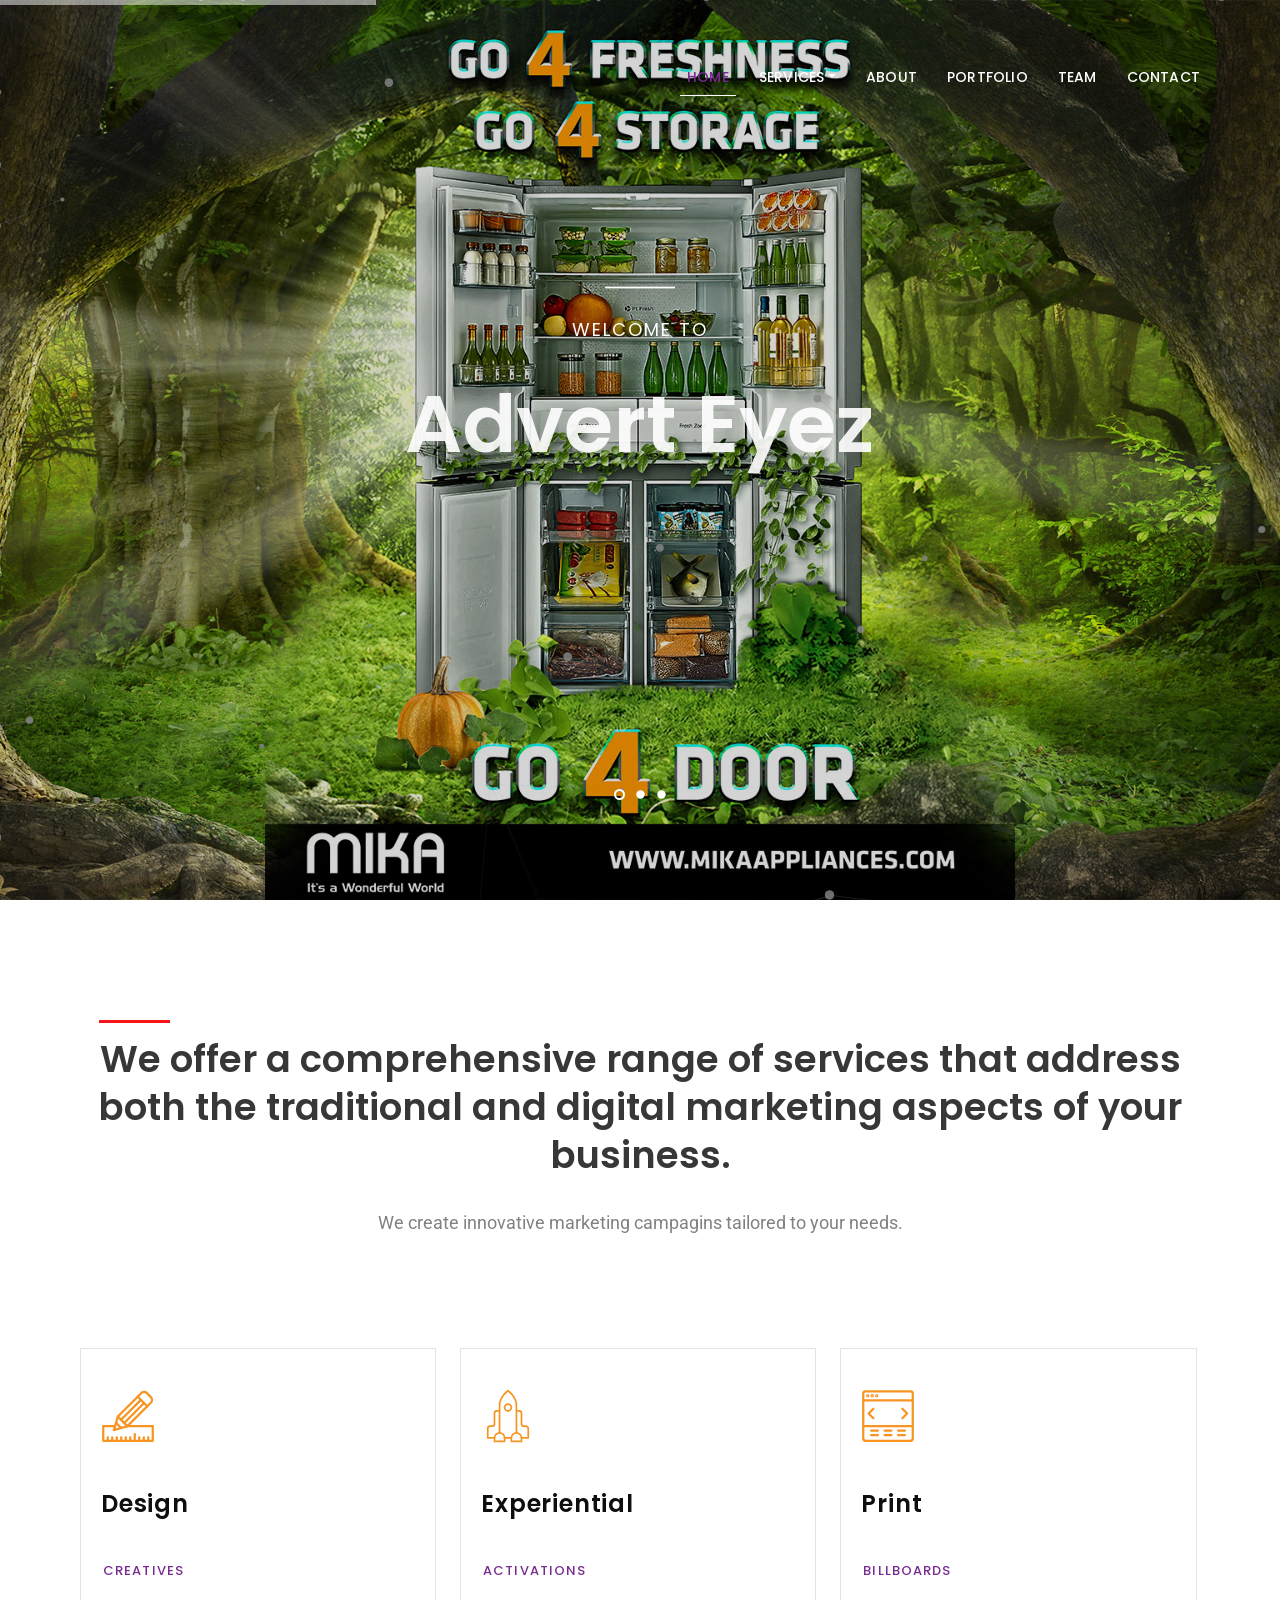
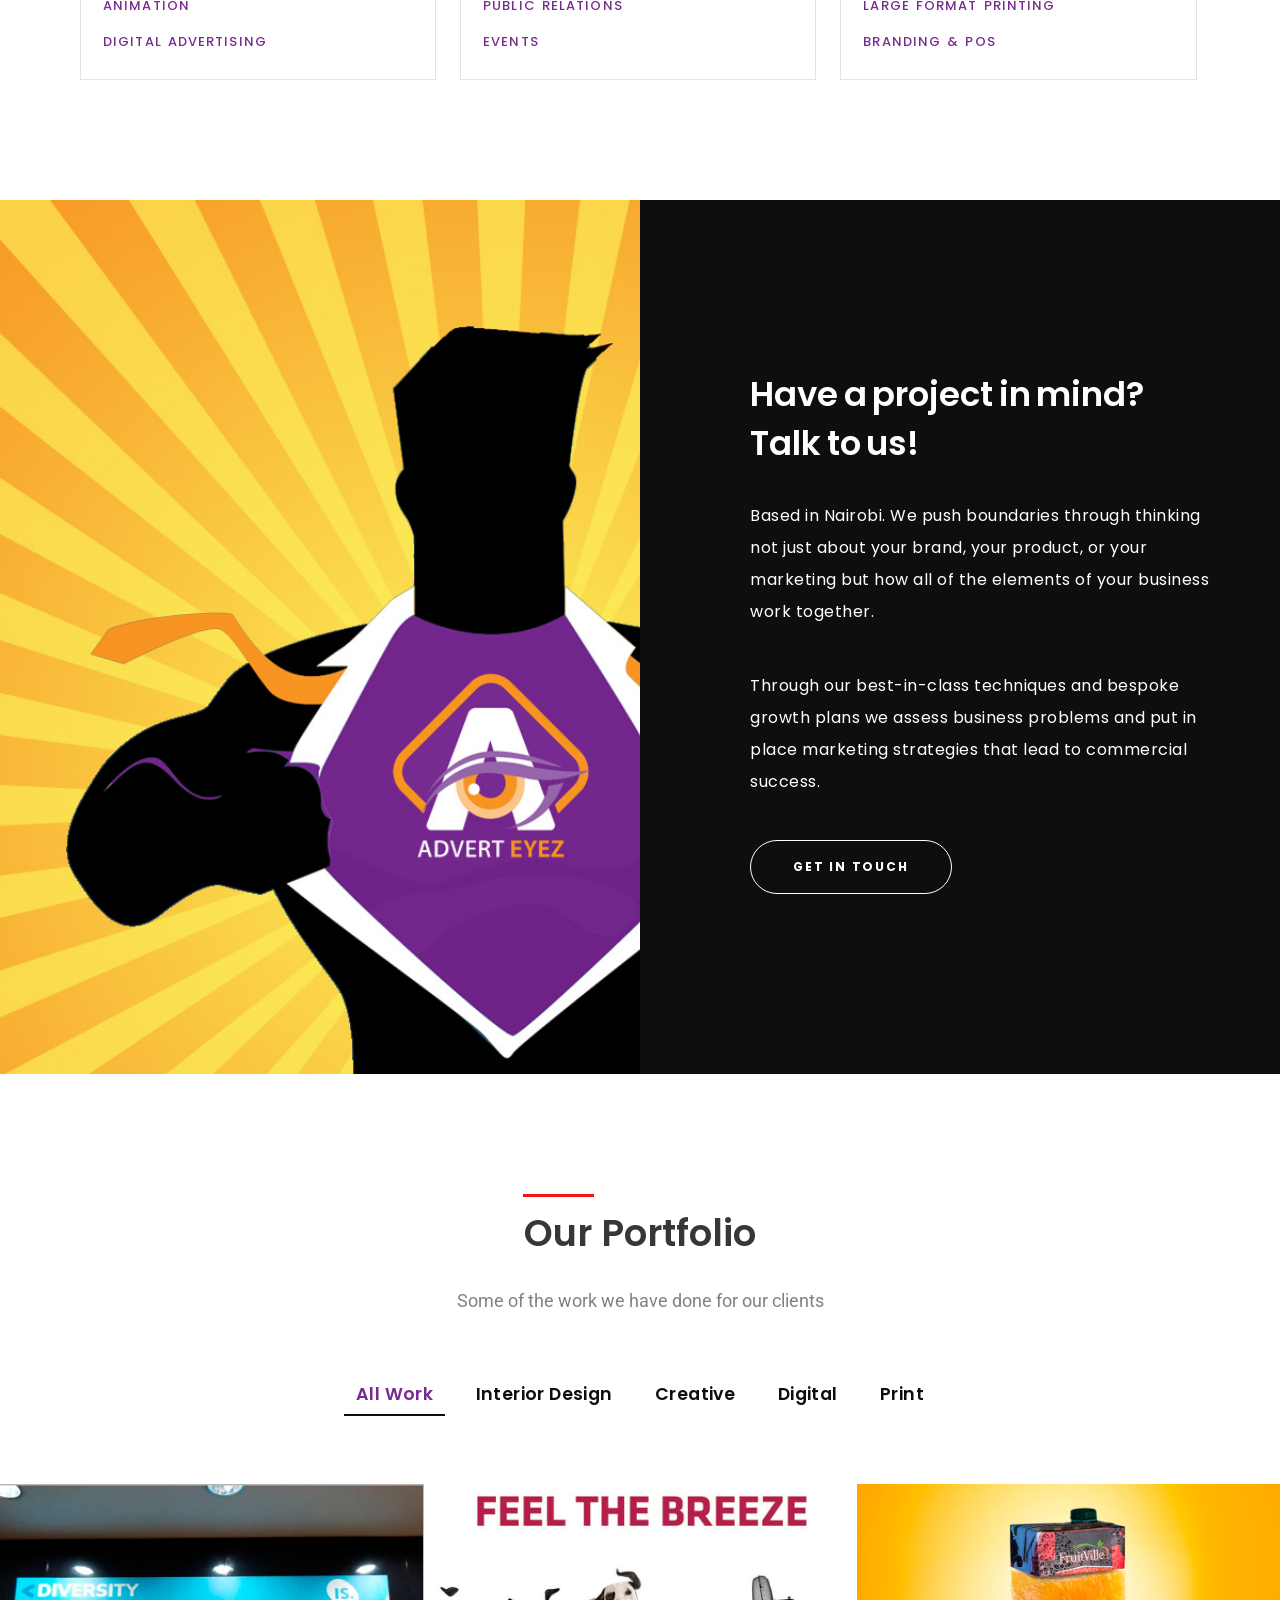
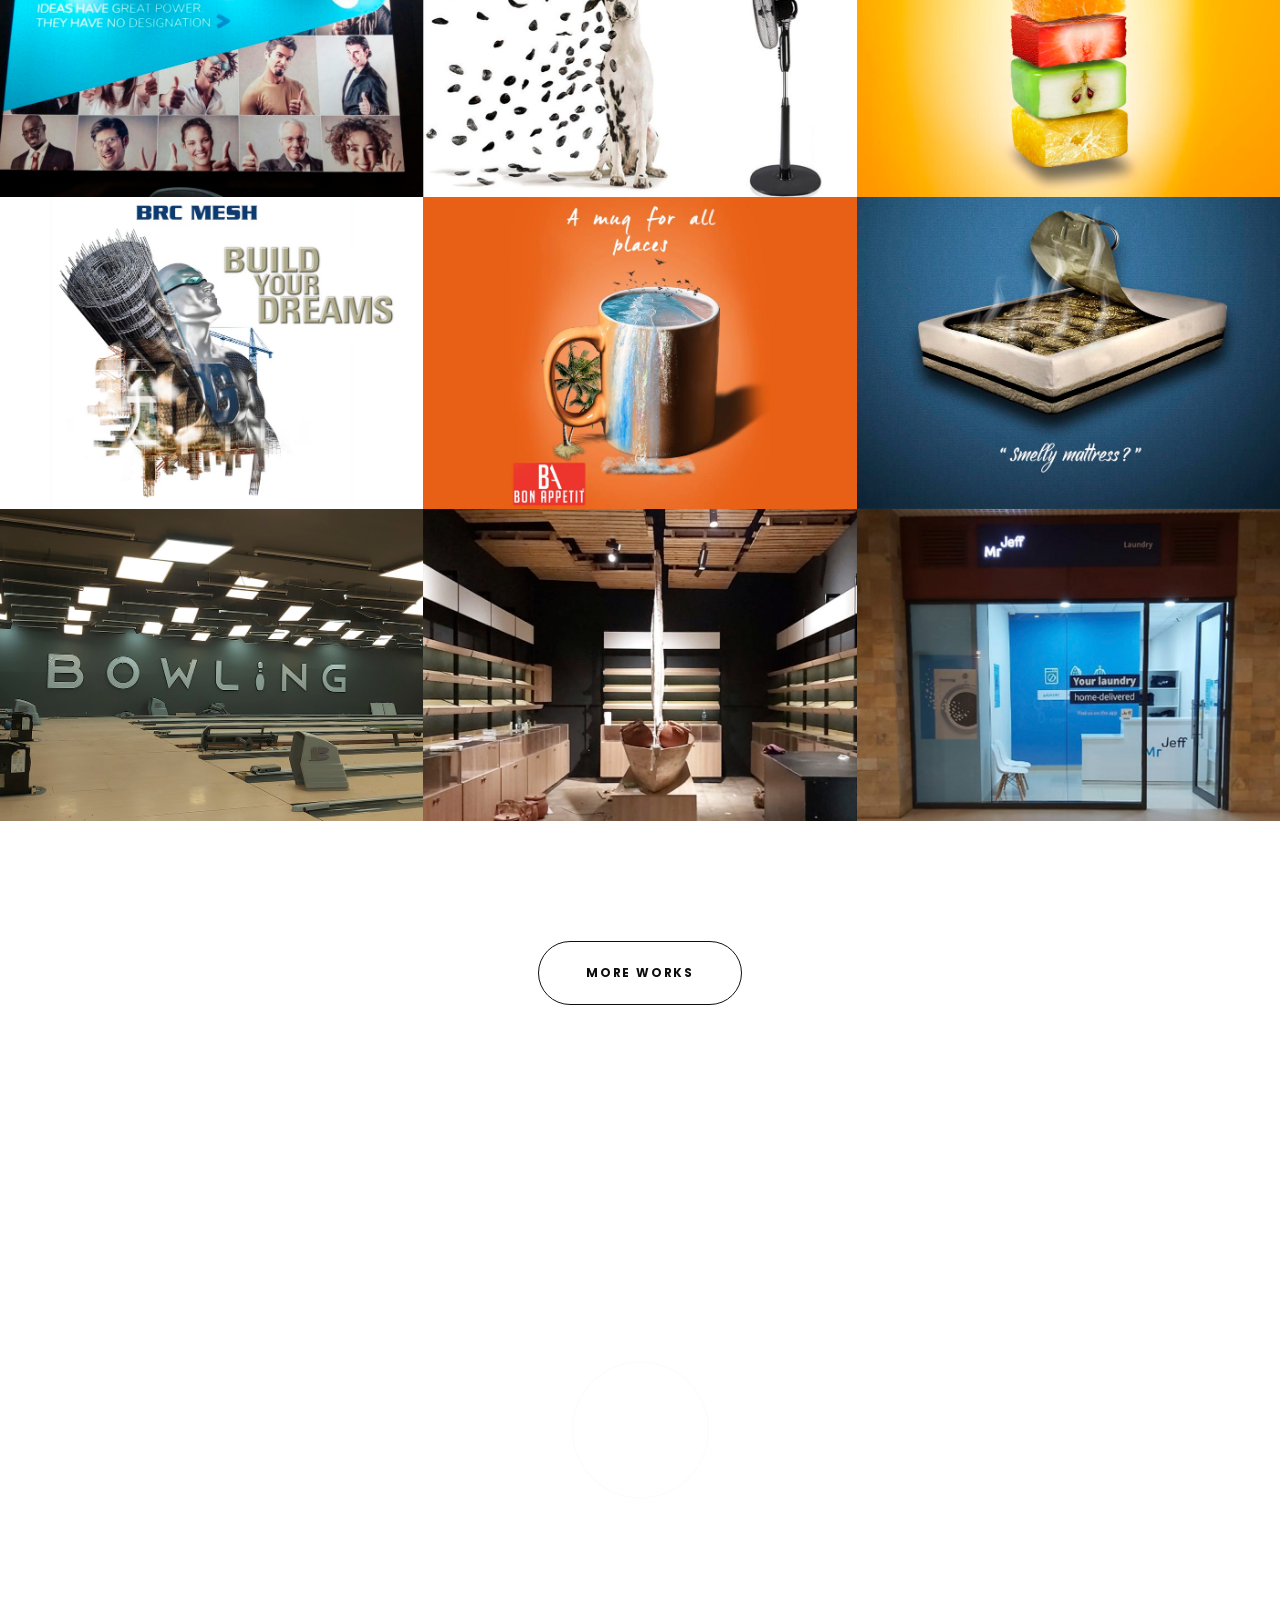
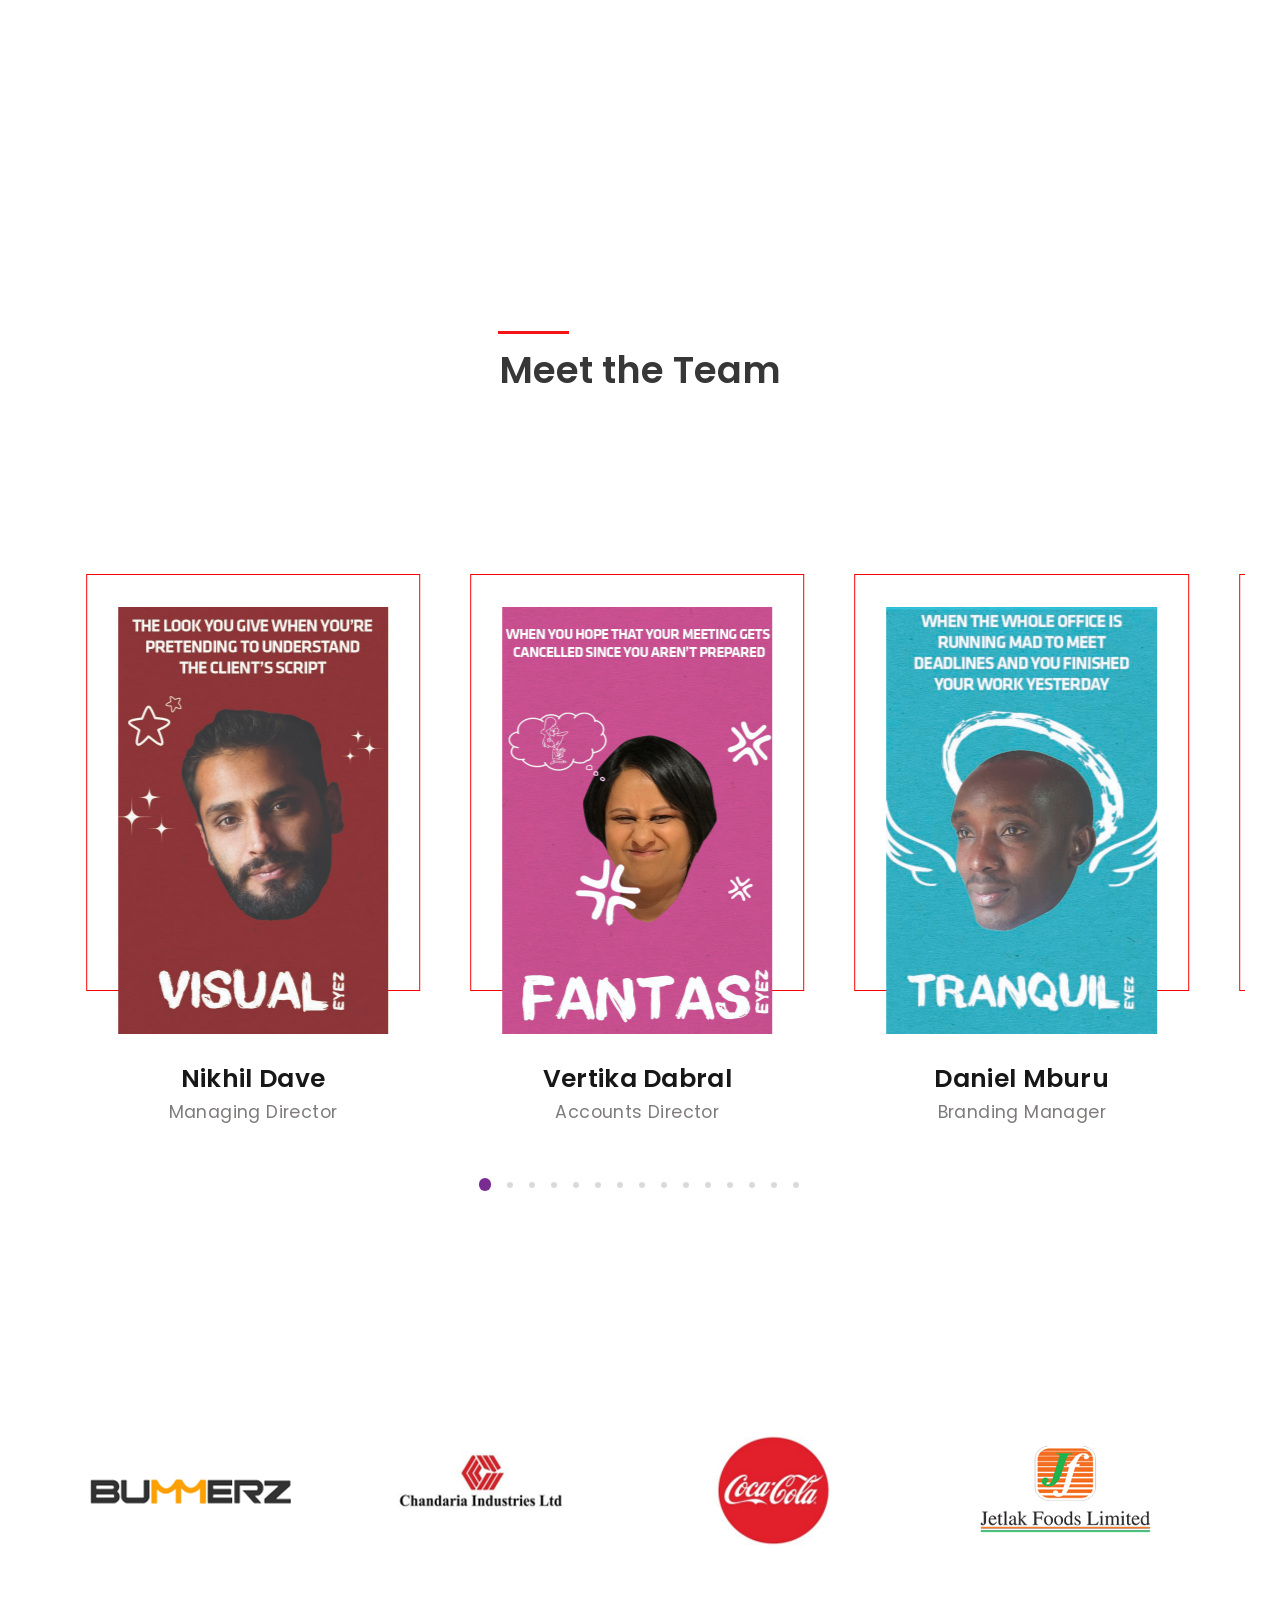
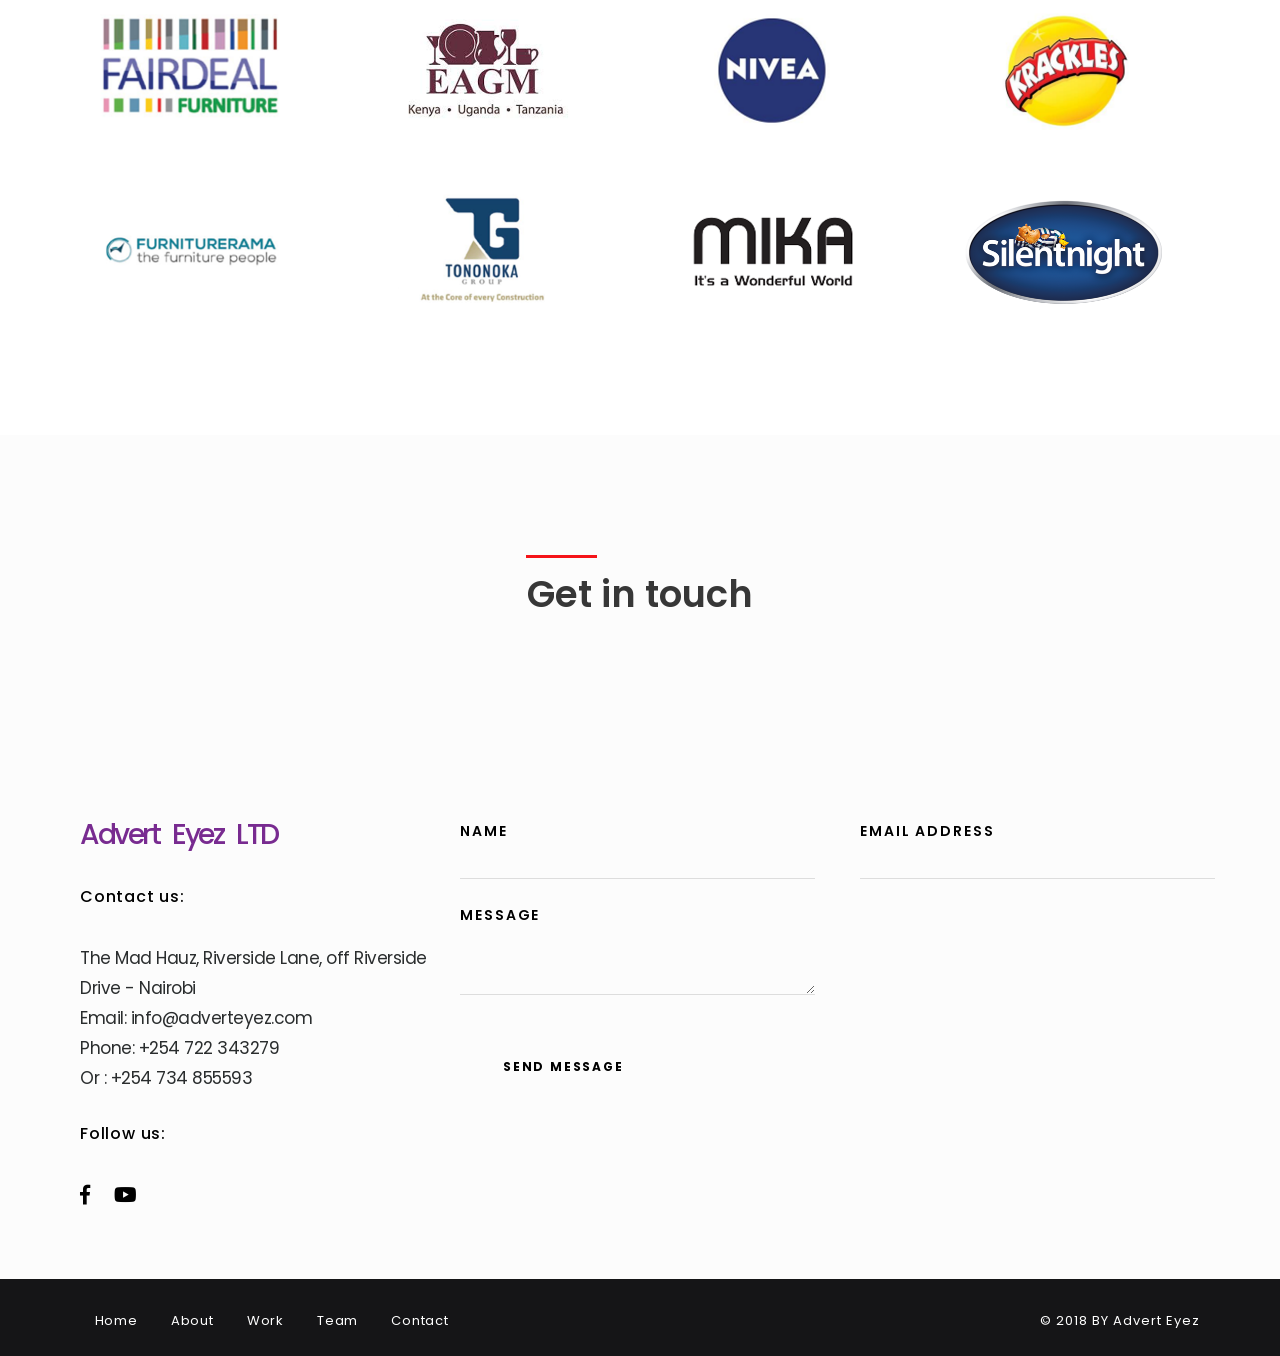
==== commit e640e58a: "Remove malware link from IE browser upgrade prompt" ====
--- a/index.html
+++ b/index.html
@@ -42,7 +42,7 @@
 </head>
 
 <body>
-    <!--[if IE]><p class="browserupgrade">You are using an <strong>outdated</strong> browser. Please <a href="https://browsehappy.com/">upgrade your browser</a> to improve your experience.</p><![endif]-->
+    <!--[if IE]><p class="browserupgrade">You are using an <strong>outdated</strong> browser. Please upgrade your browser to improve your experience.</p><![endif]-->
     
      <!-- Start  Loading Mask-->
     <div id="mask">
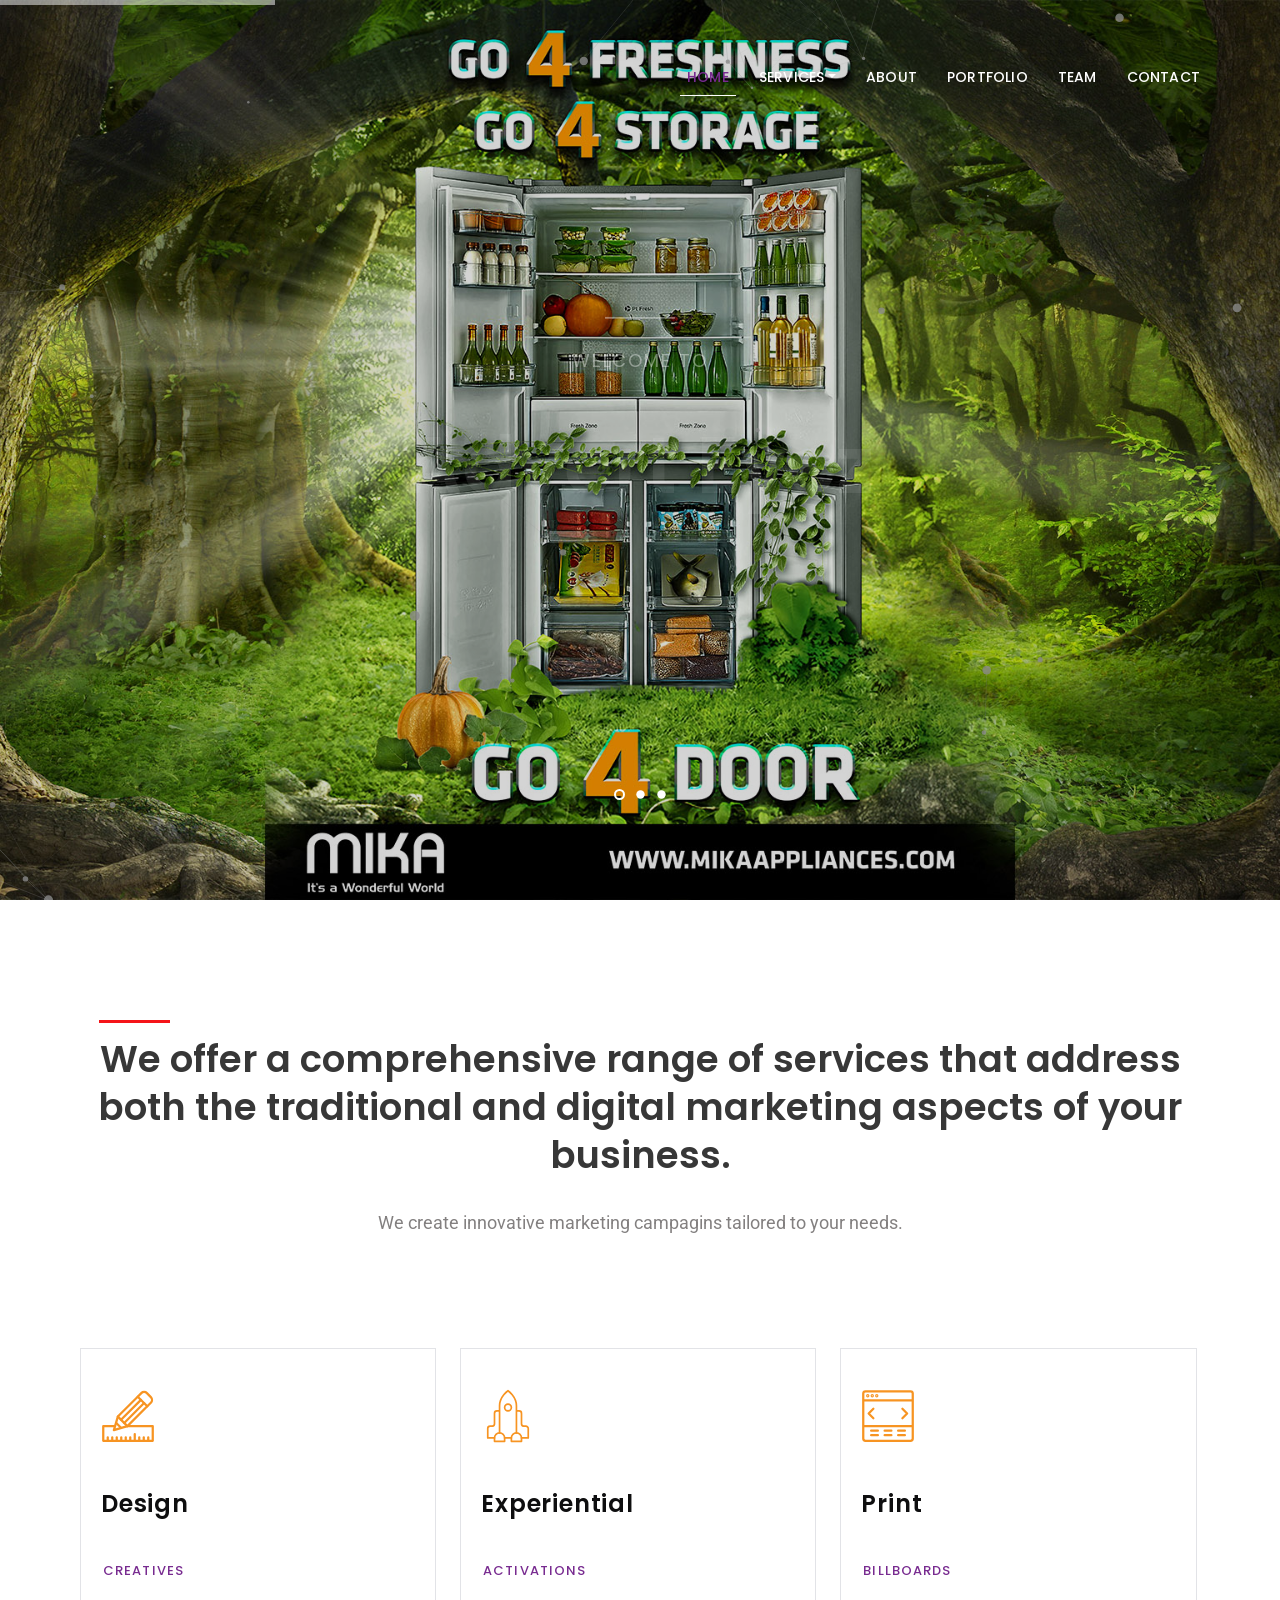
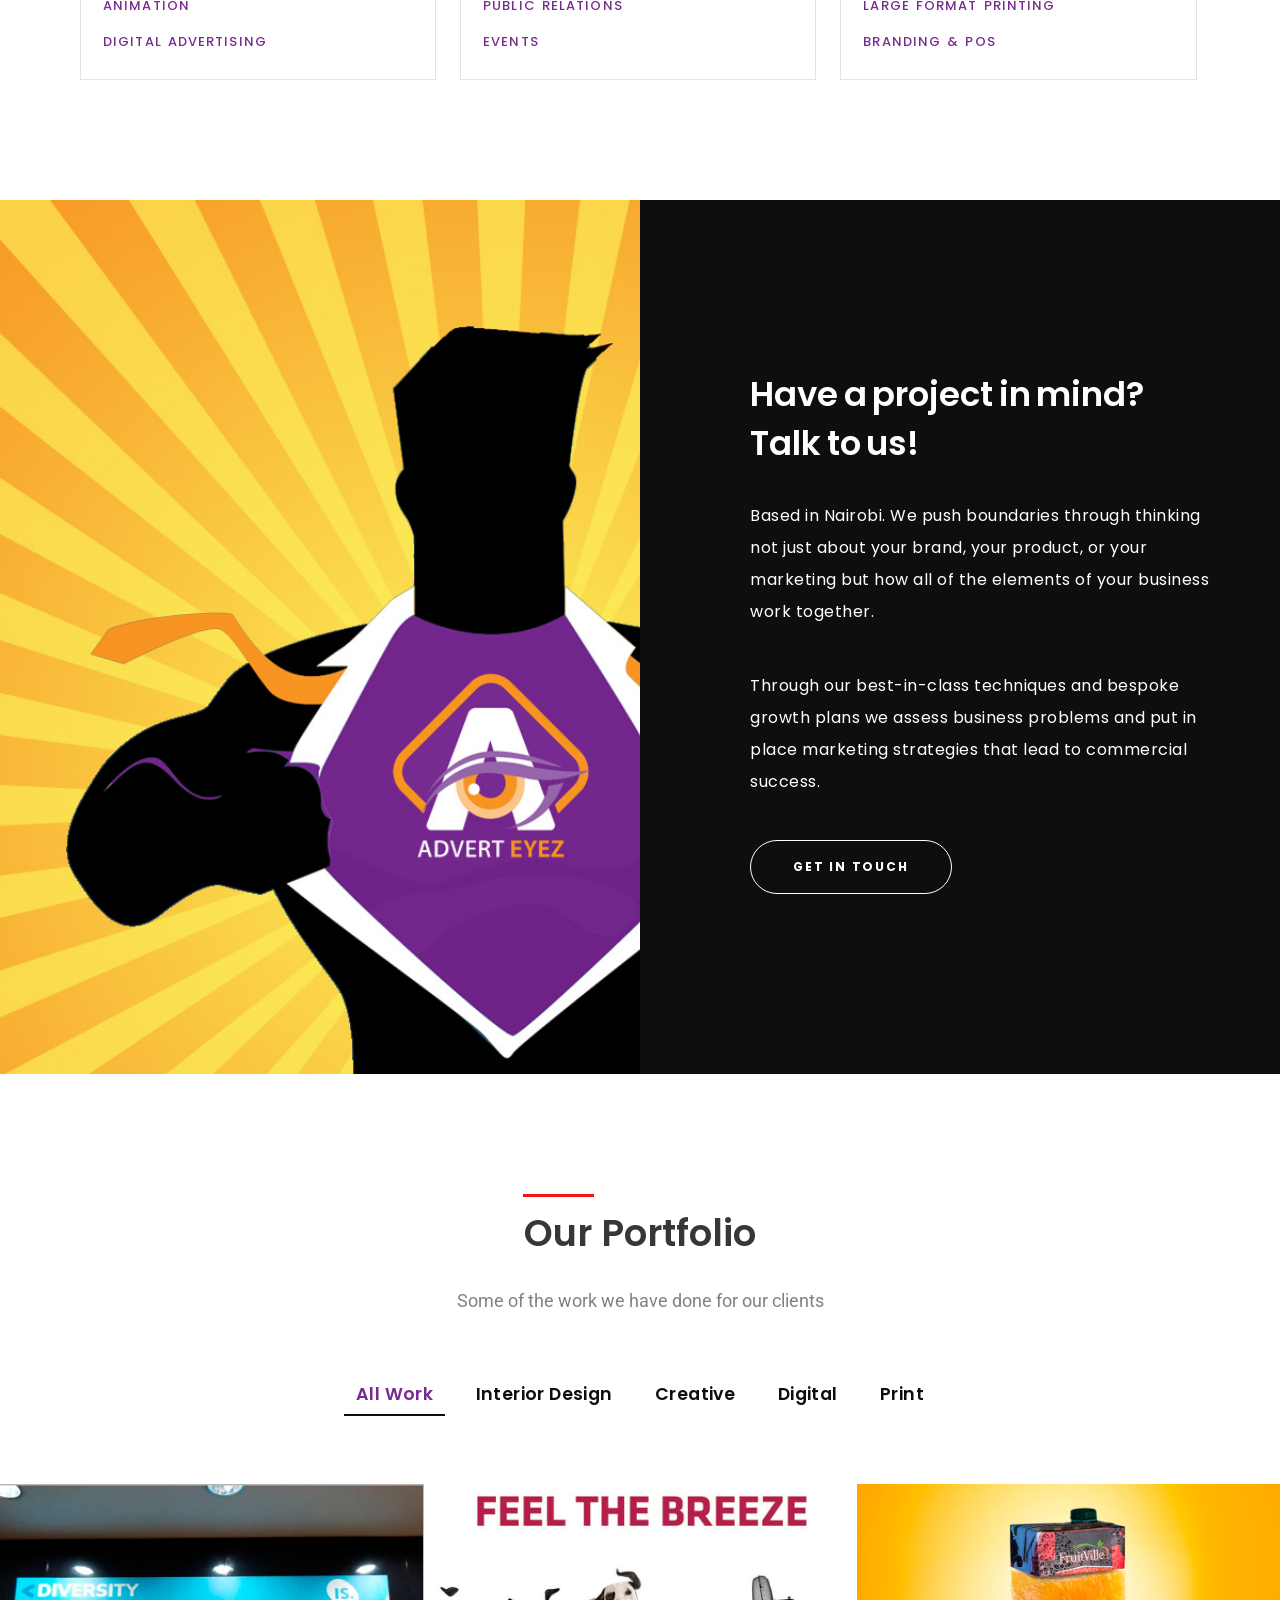
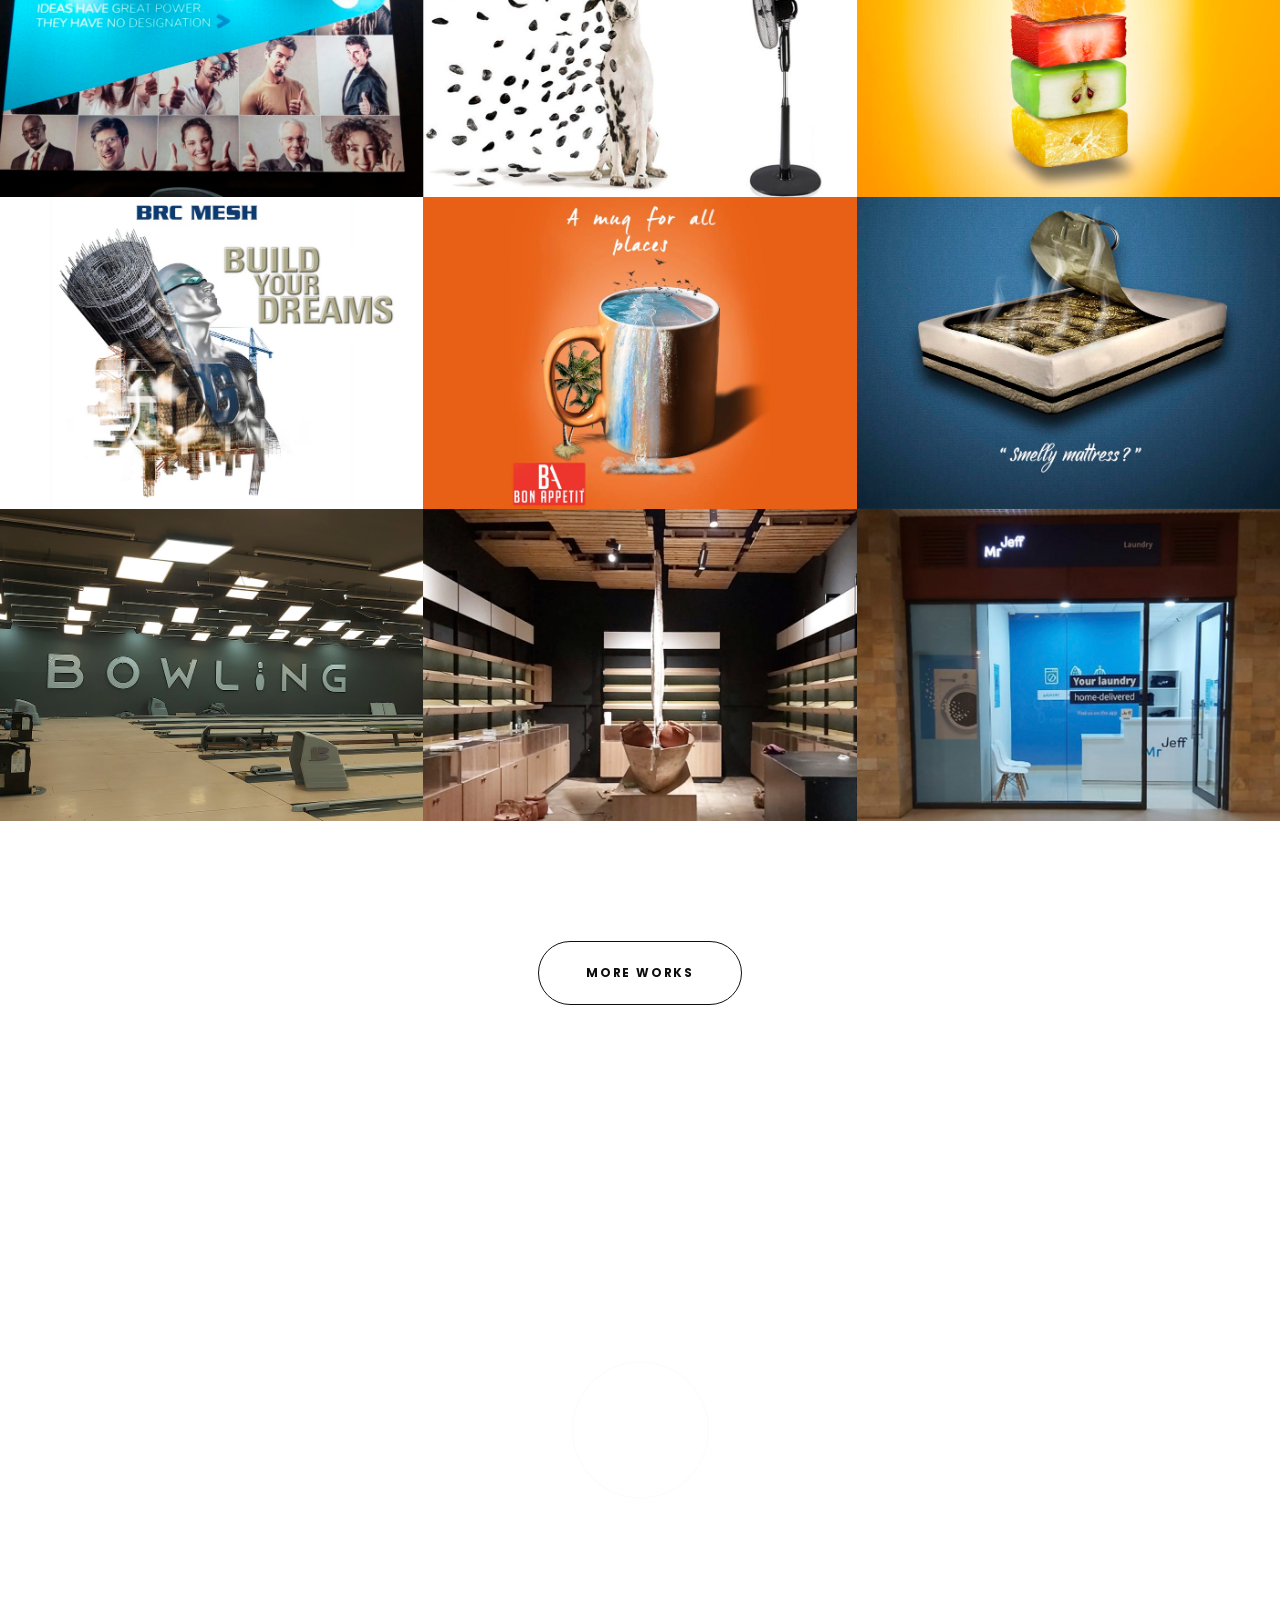
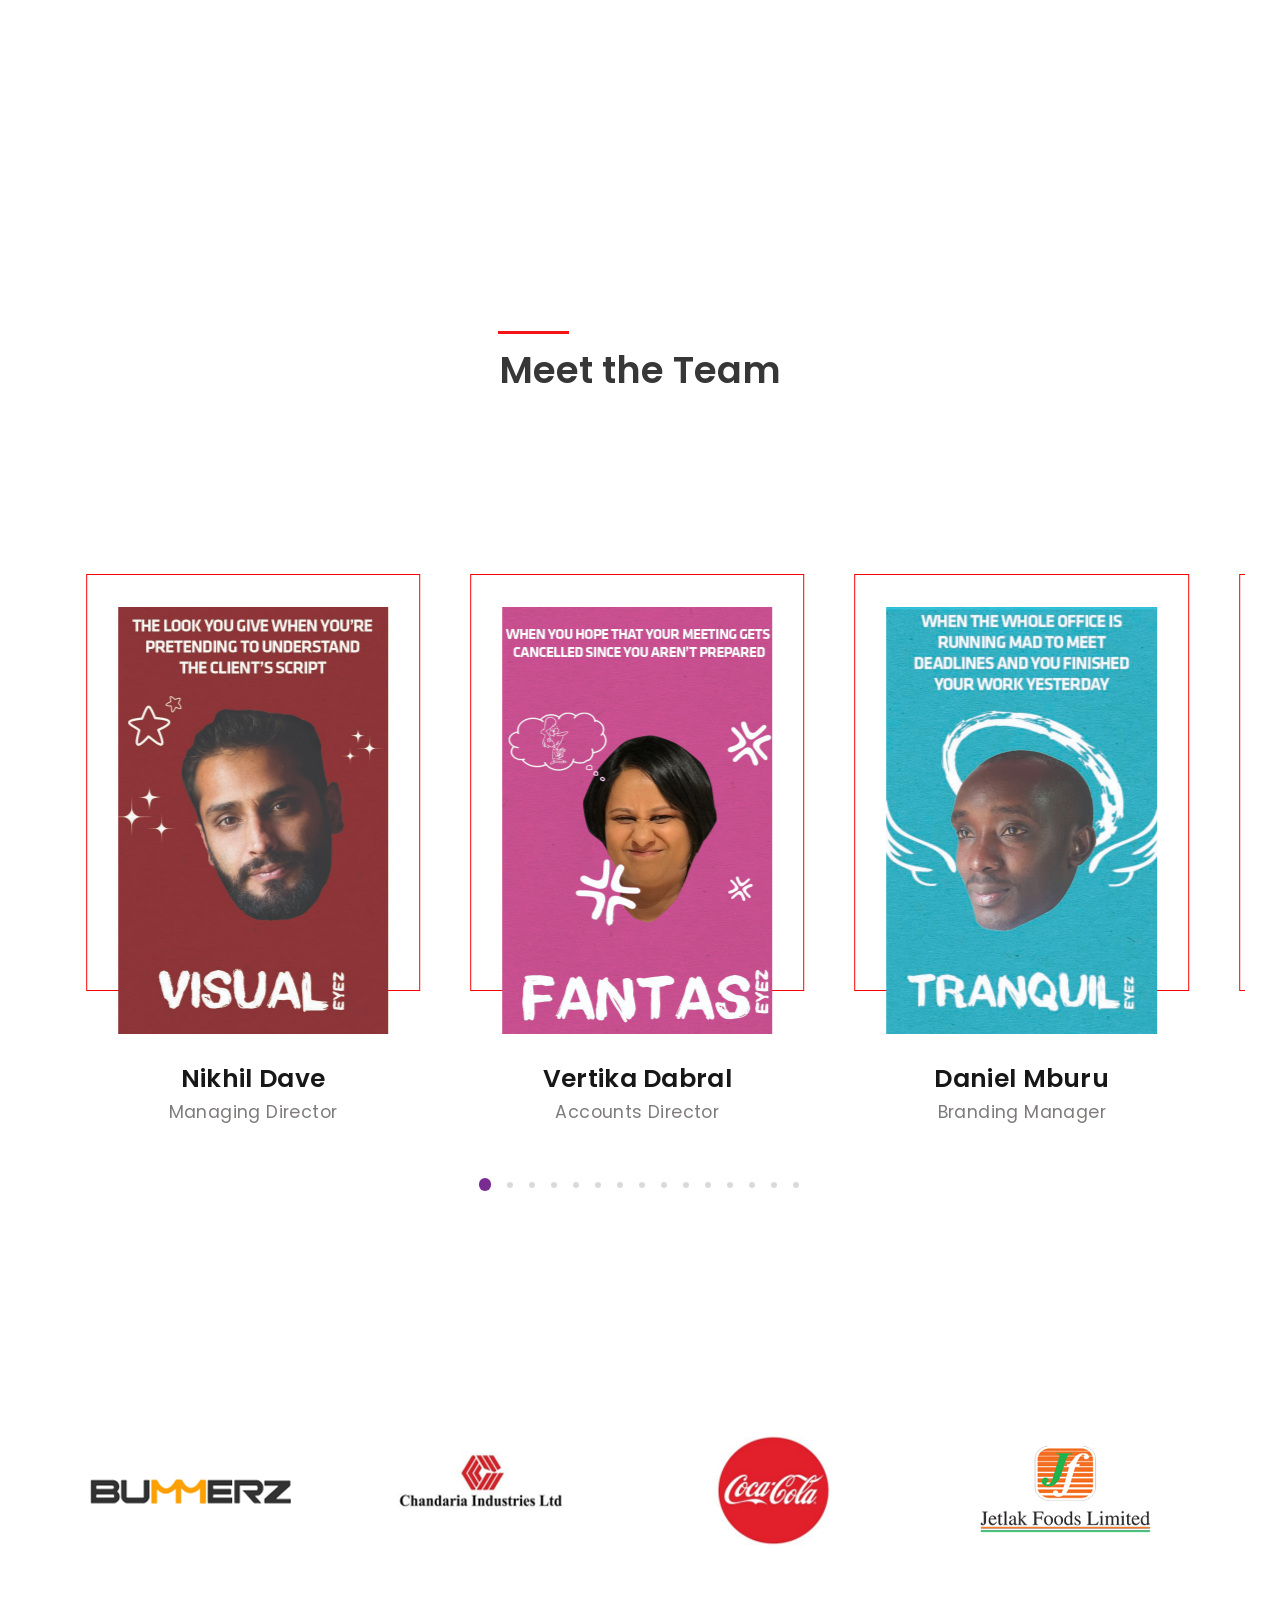
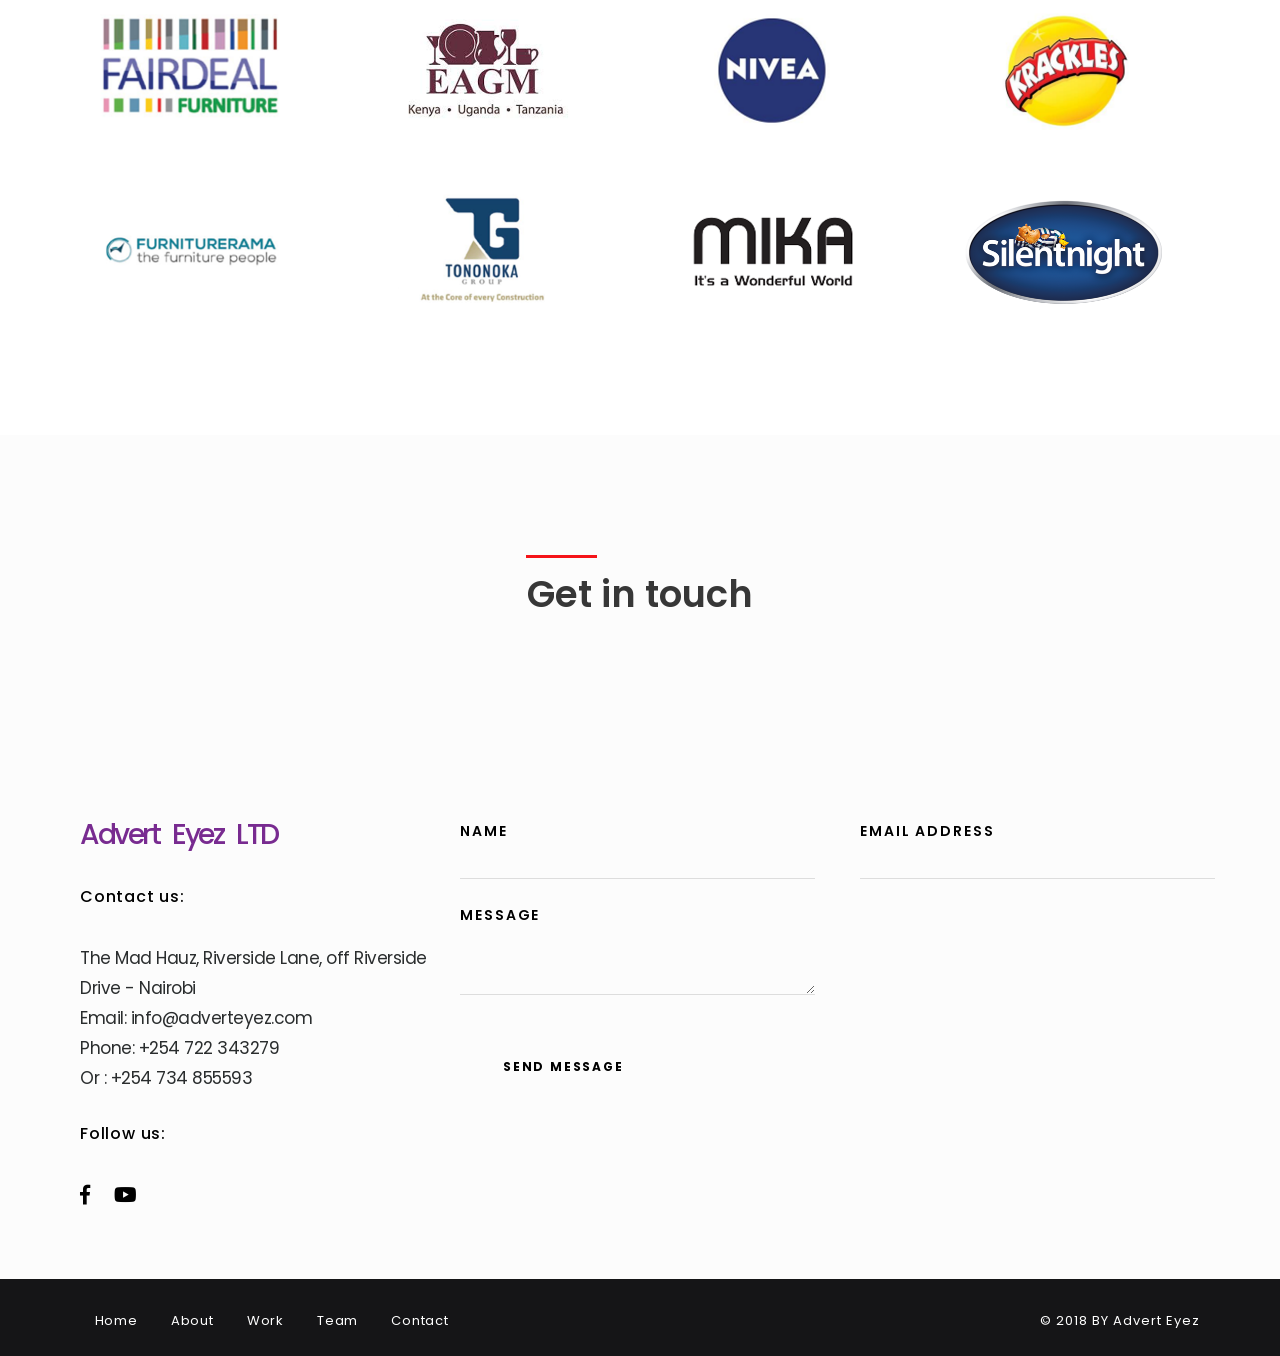
==== commit e4fbb595: "Removed loading mask" ====
--- a/index.html
+++ b/index.html
@@ -45,26 +45,7 @@
     <!--[if IE]><p class="browserupgrade">You are using an <strong>outdated</strong> browser. Please upgrade your browser to improve your experience.</p><![endif]-->
     
      <!-- Start  Loading Mask-->
-    <div id="mask">
-        <div class="material-icon">
-            <div class="spinner">
-                <div class="right-side">
-                    <div class="bar"></div>
-                </div>
-                <div class="left-side">
-                    <div class="bar"></div>
-                </div>
-            </div>
-            <div class="spinner color-2">
-                <div class="right-side">
-                    <div class="bar"></div>
-                </div>
-                <div class="left-side">
-                    <div class="bar"></div>
-                </div>
-            </div>
-        </div>
-    </div>
+  
      <!-- End Loading Mask-->
 
      <header class="container header js-header-fixsmall overlayer-fixed">
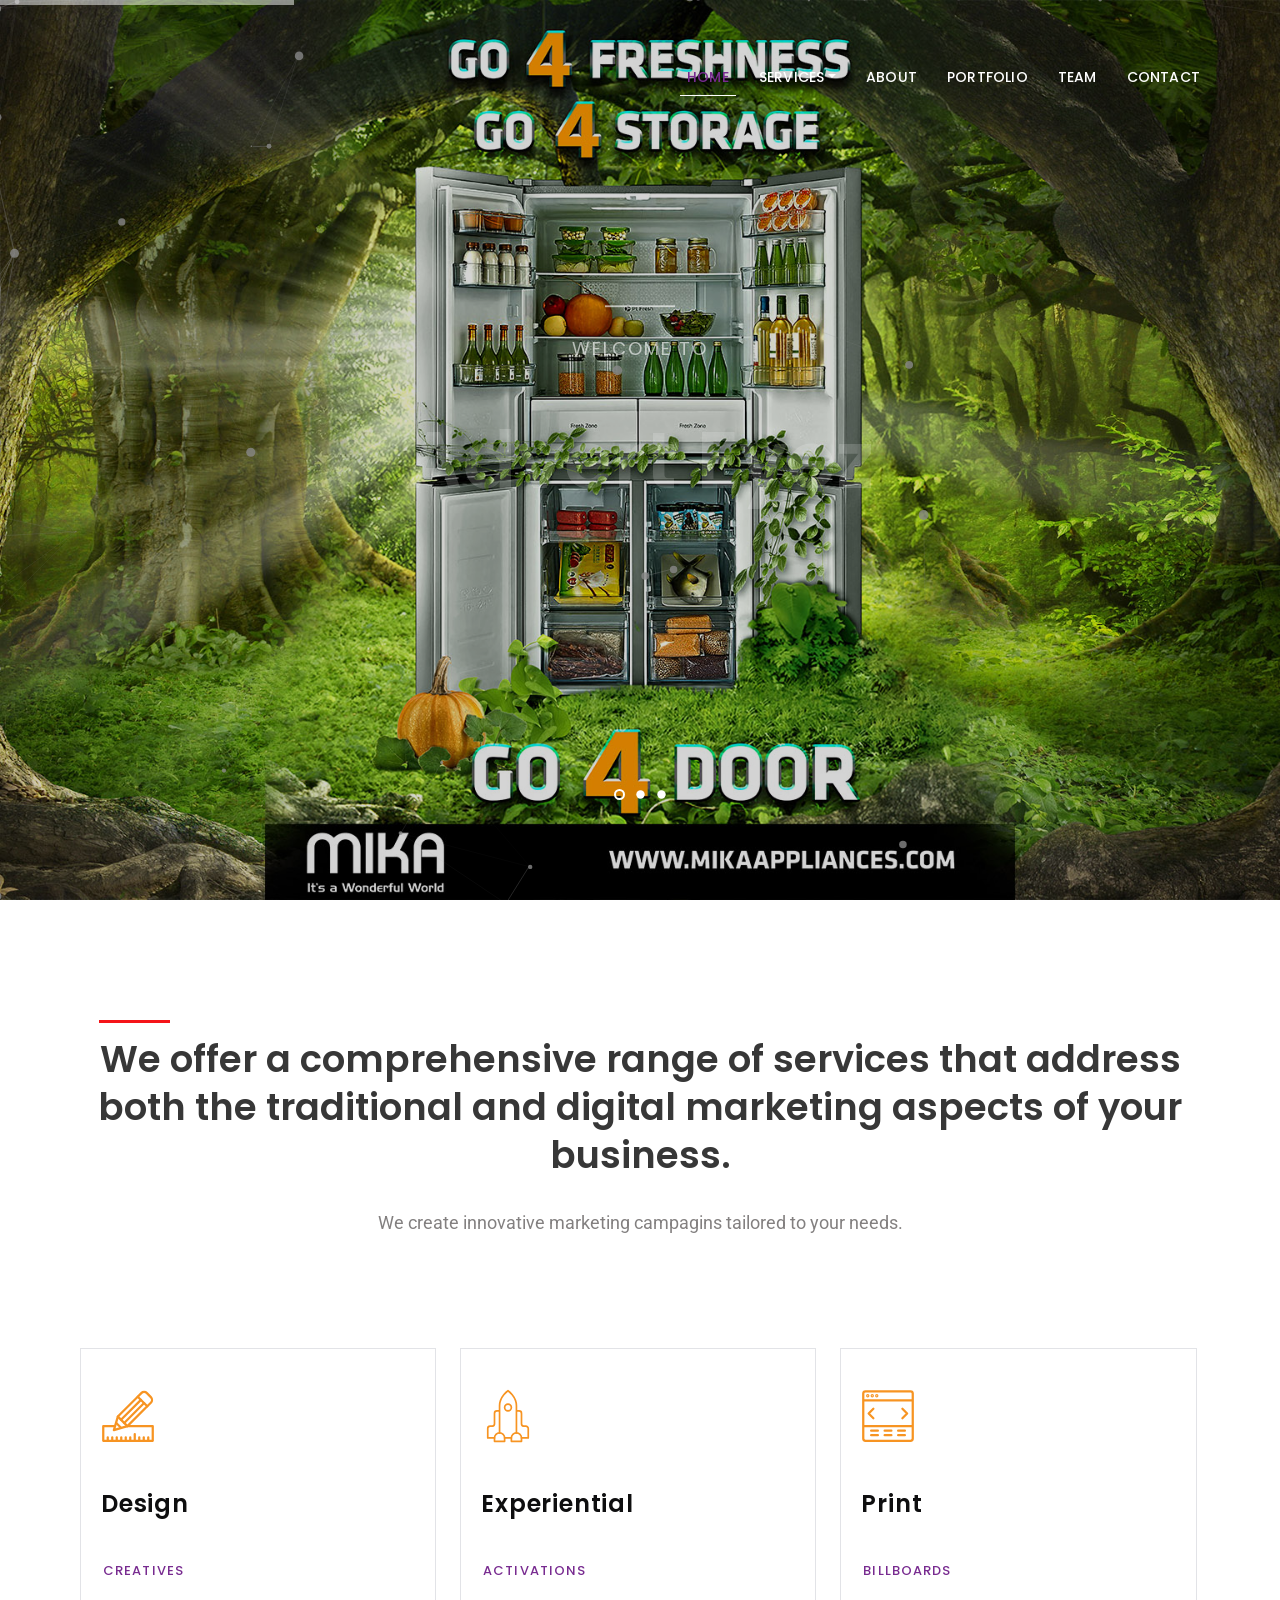
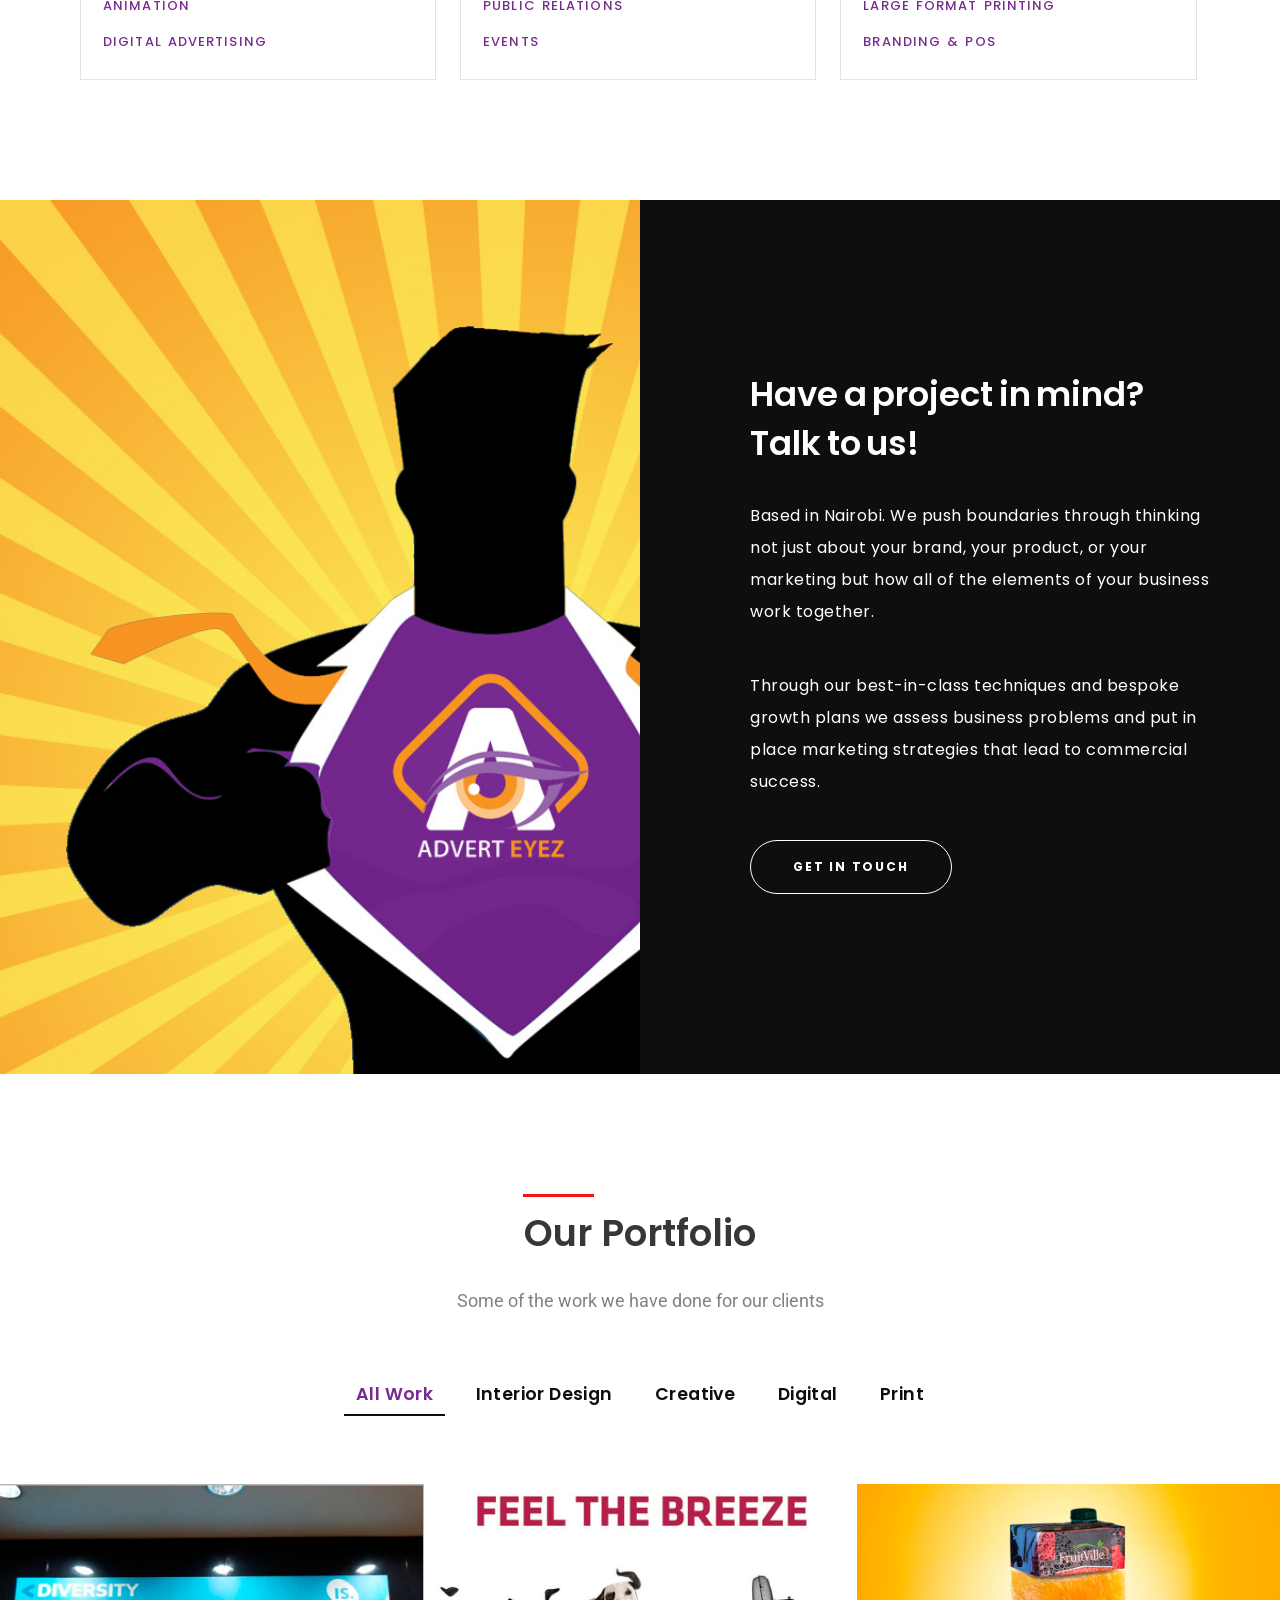
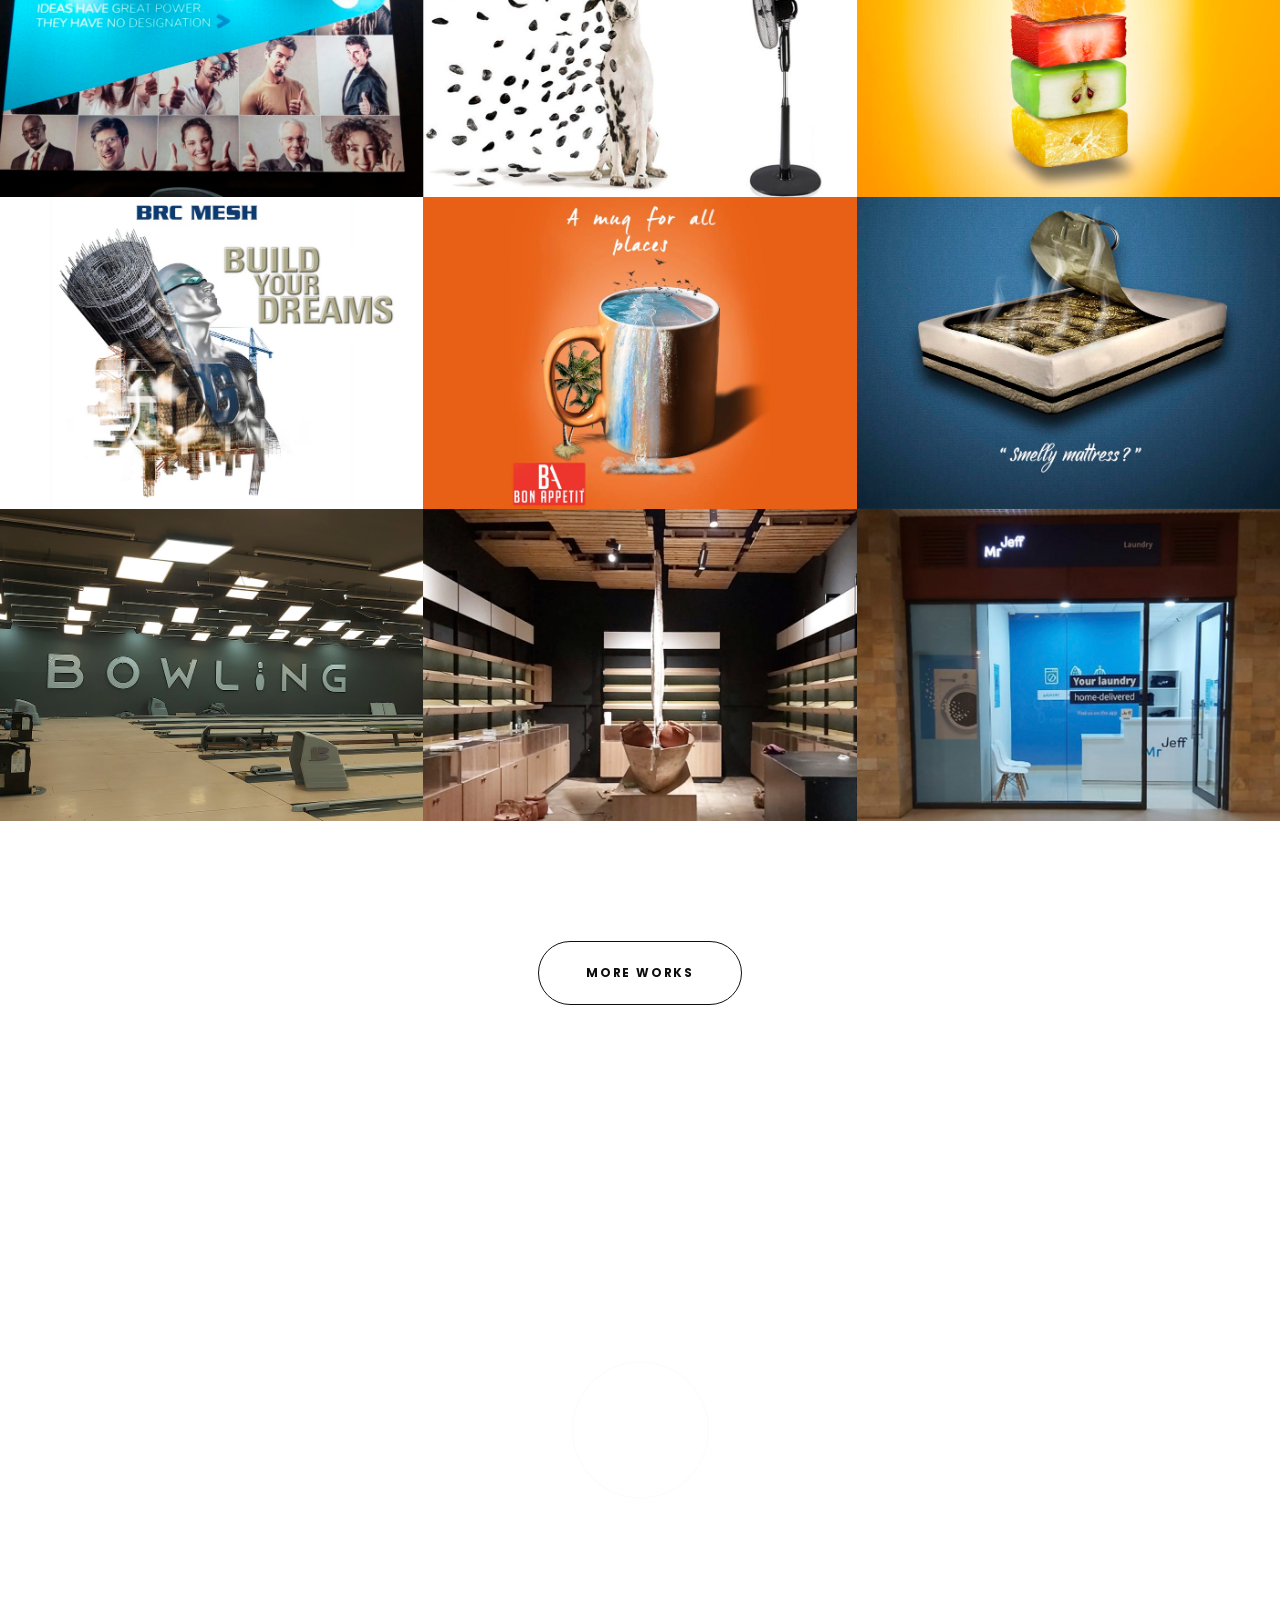
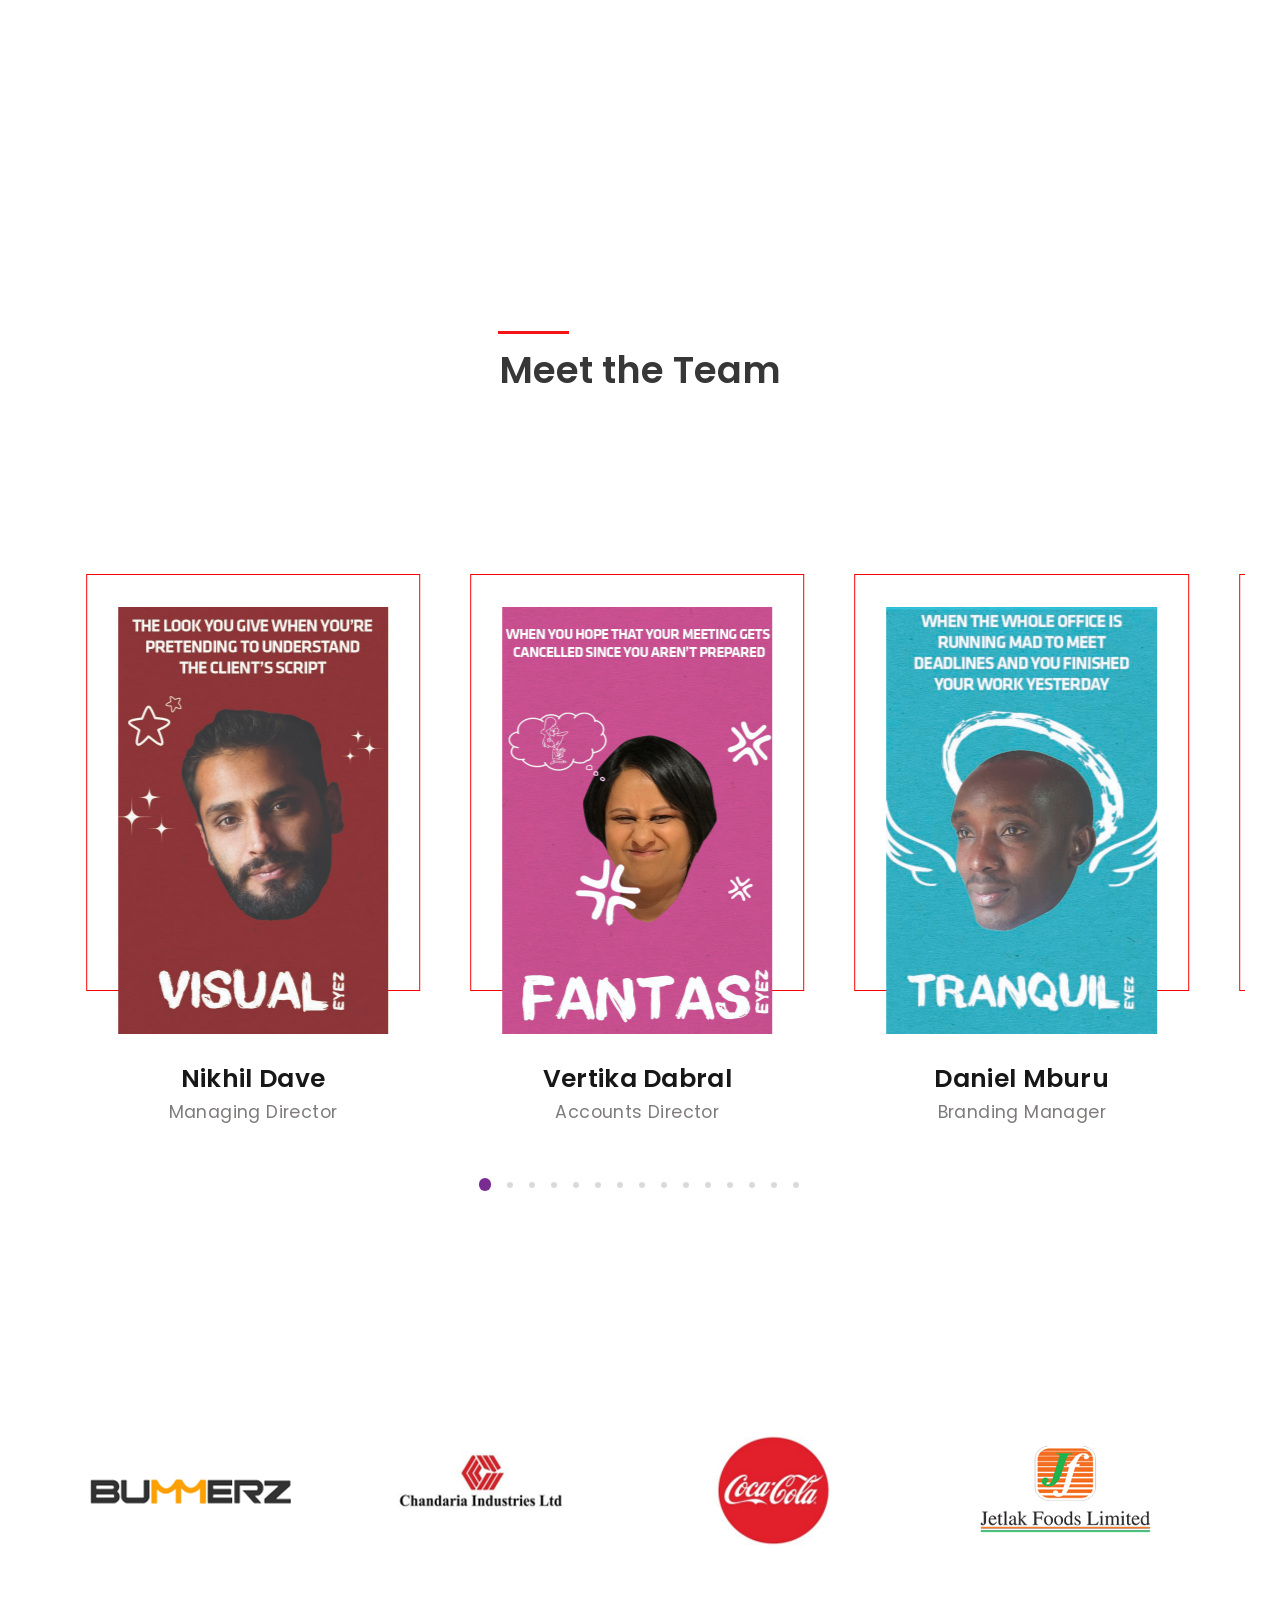
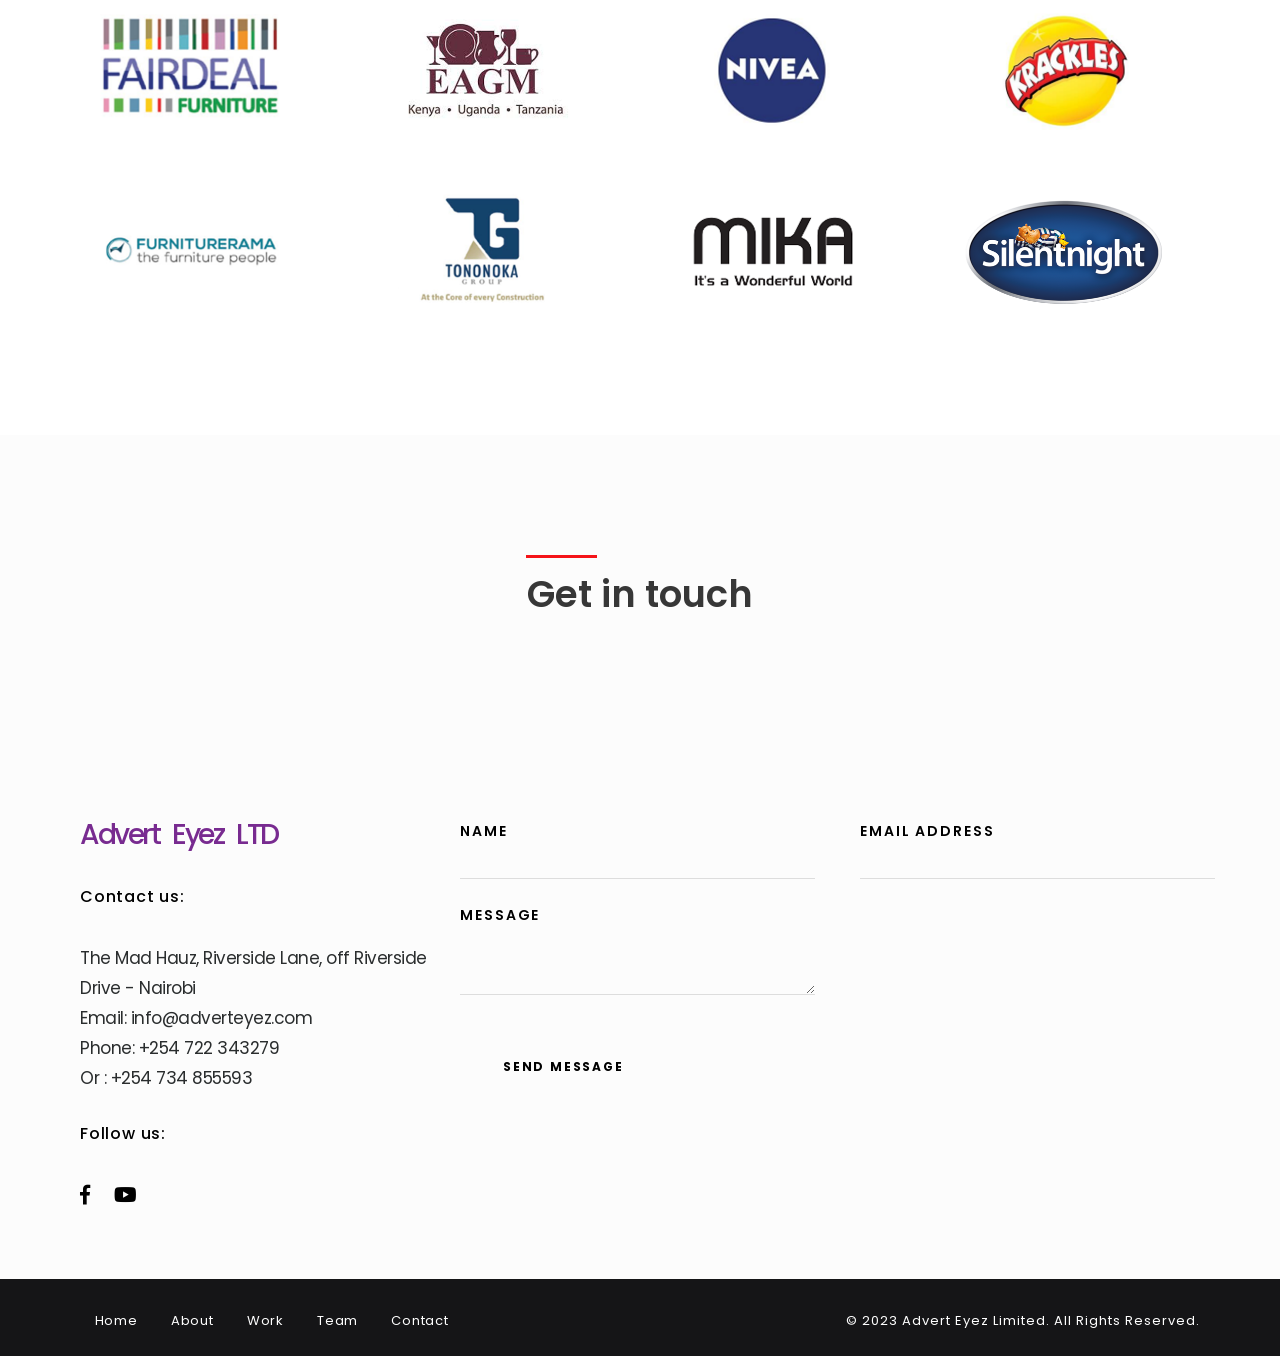
==== commit 671ea1fa: "Footer copyright message update" ====
--- a/index.html
+++ b/index.html
@@ -1008,7 +1008,7 @@
                 <li><a href="#">Team</a></li>
                 <li><a href="#">Contact</a></li>
             </ul>
-            <span class="copyright">&copy; 2018 BY Advert Eyez</span>
+            <span class="copyright">&copy; 2023 Advert Eyez Limited. All Rights Reserved.</span>
         </div>
     </footer>
 <!-- Footer Section End -->
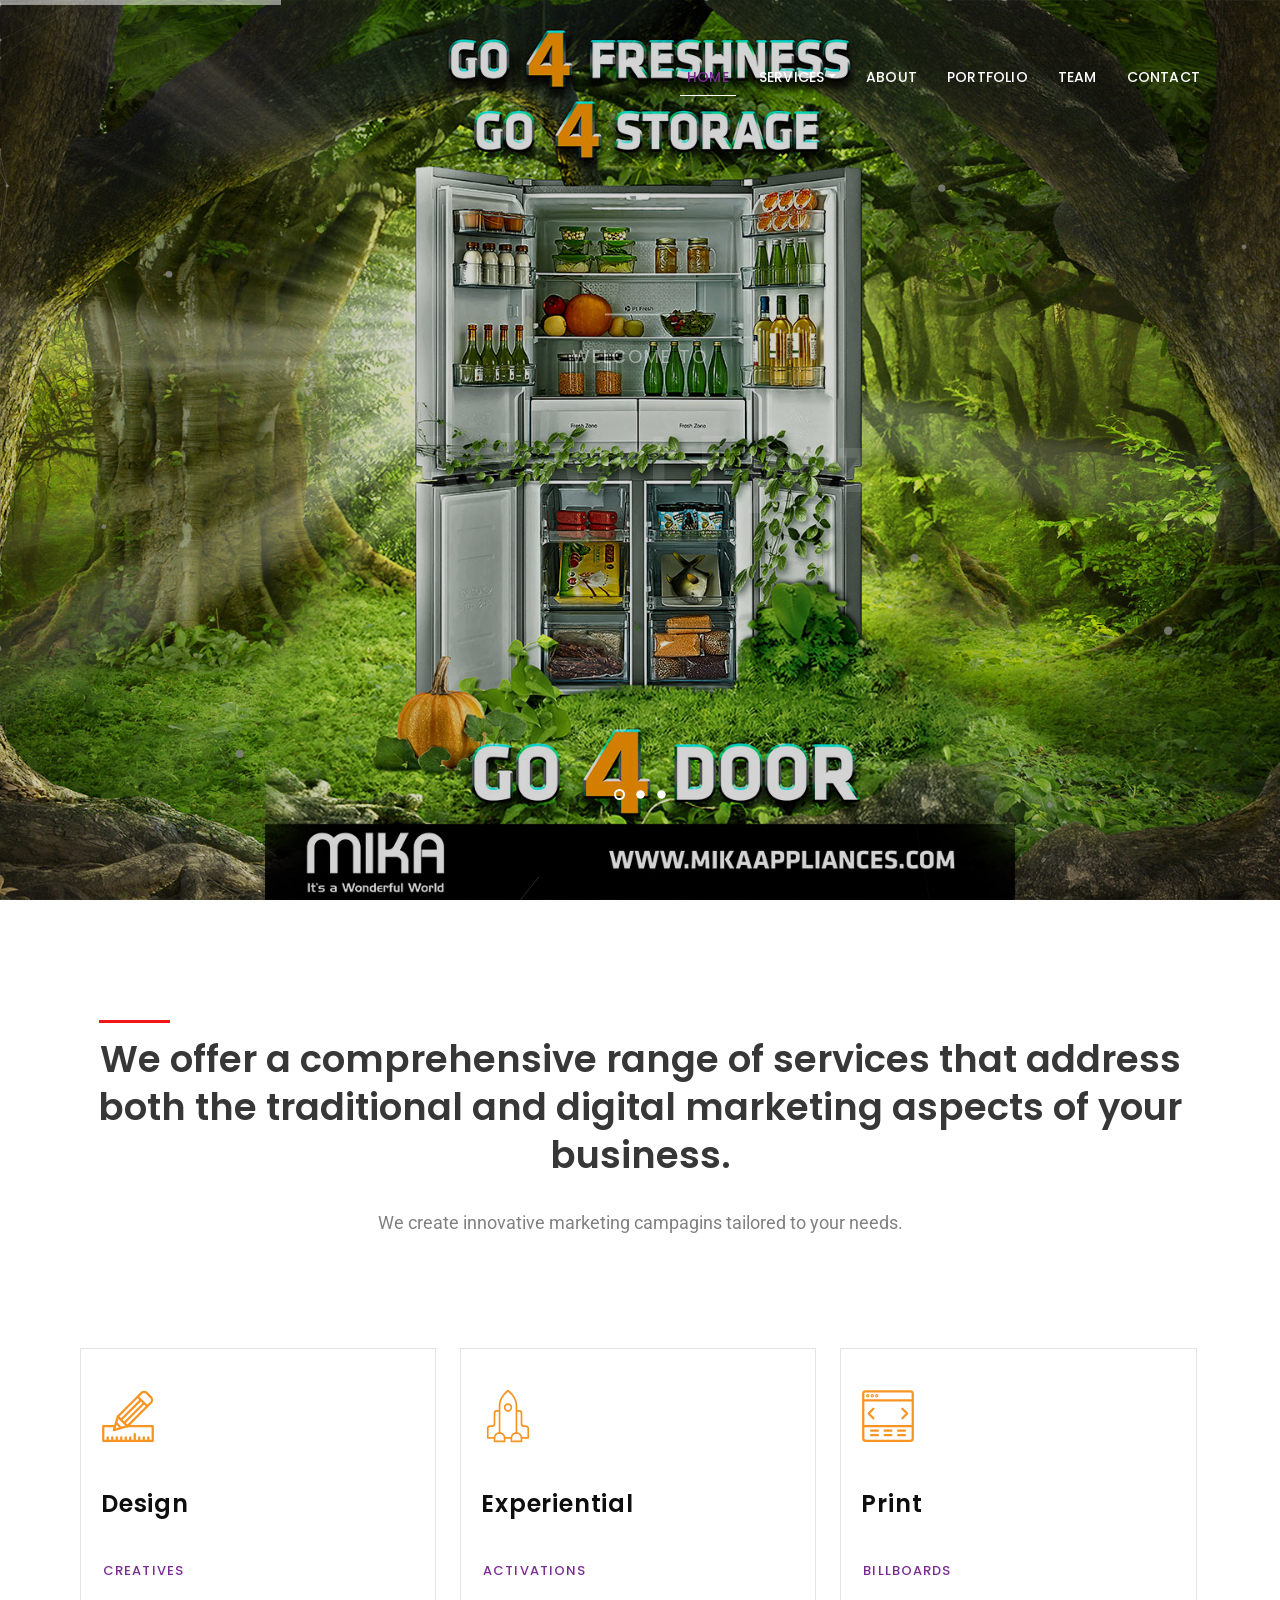
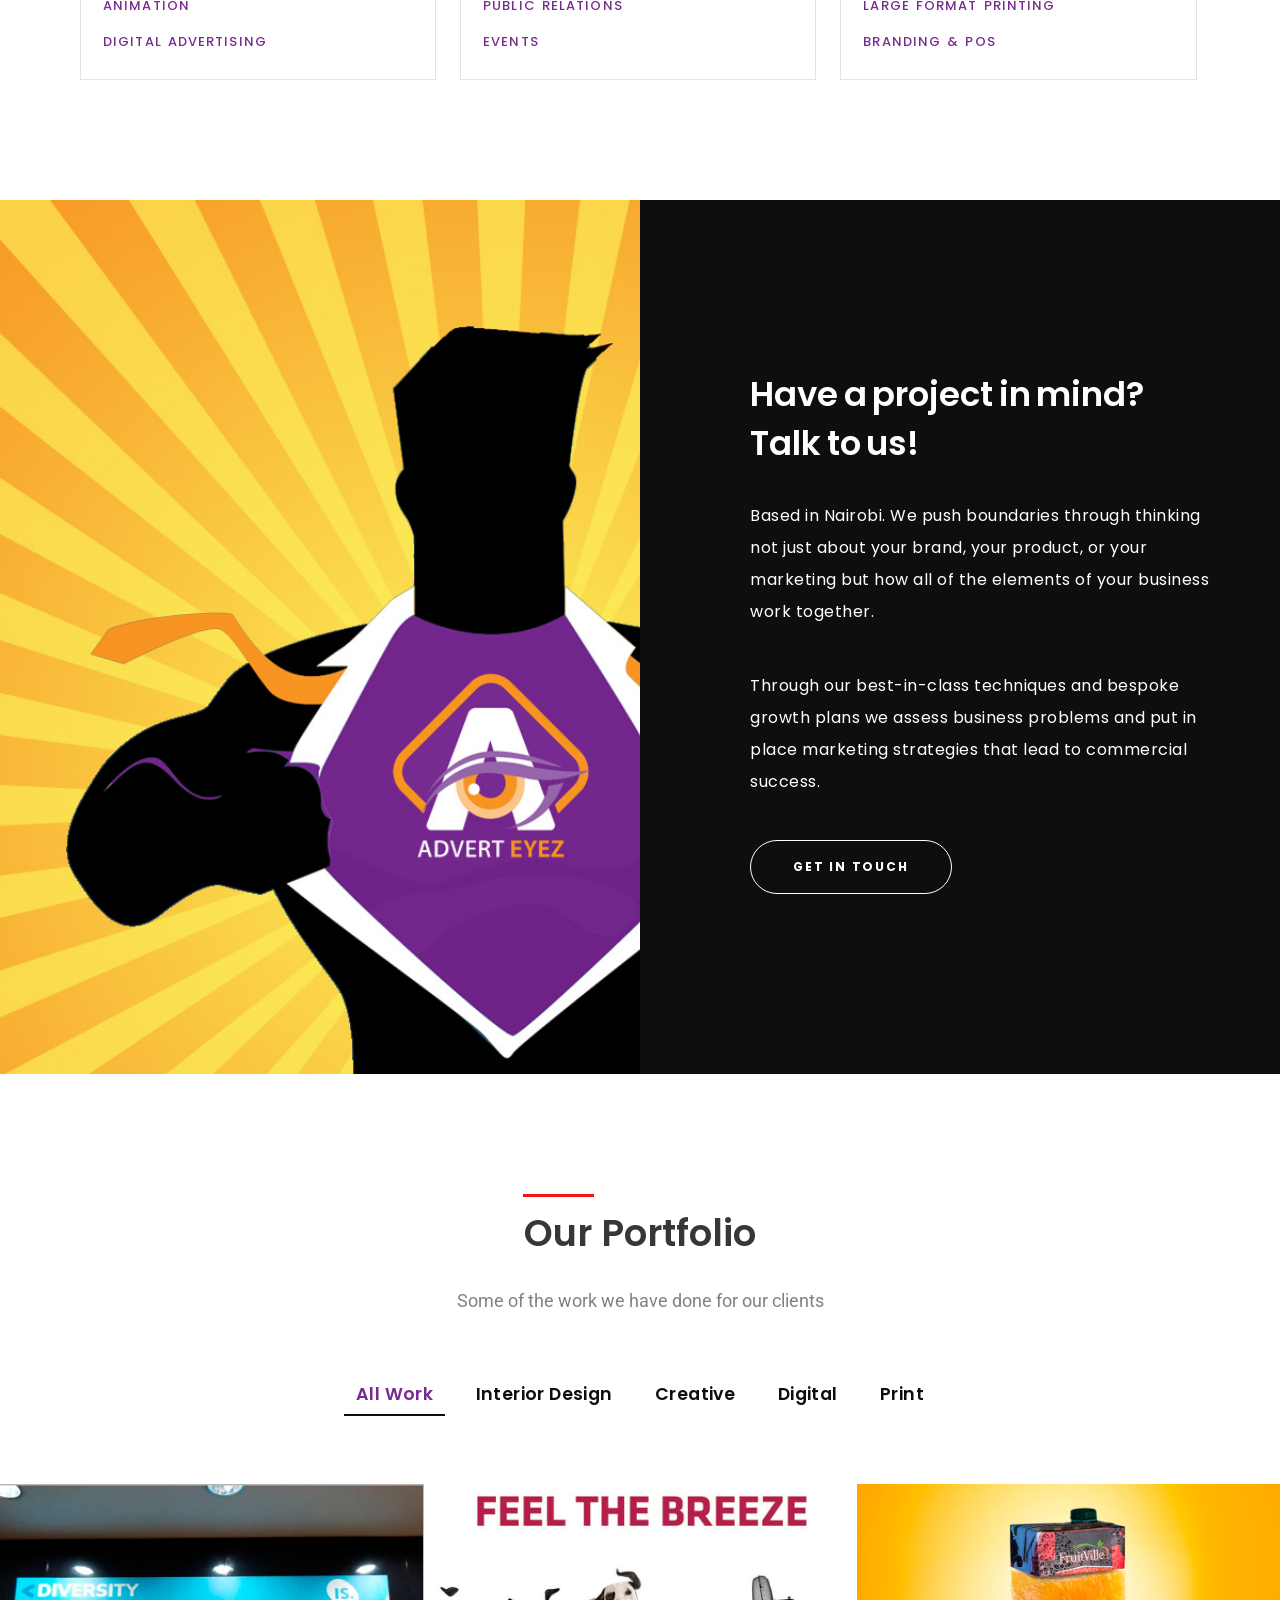
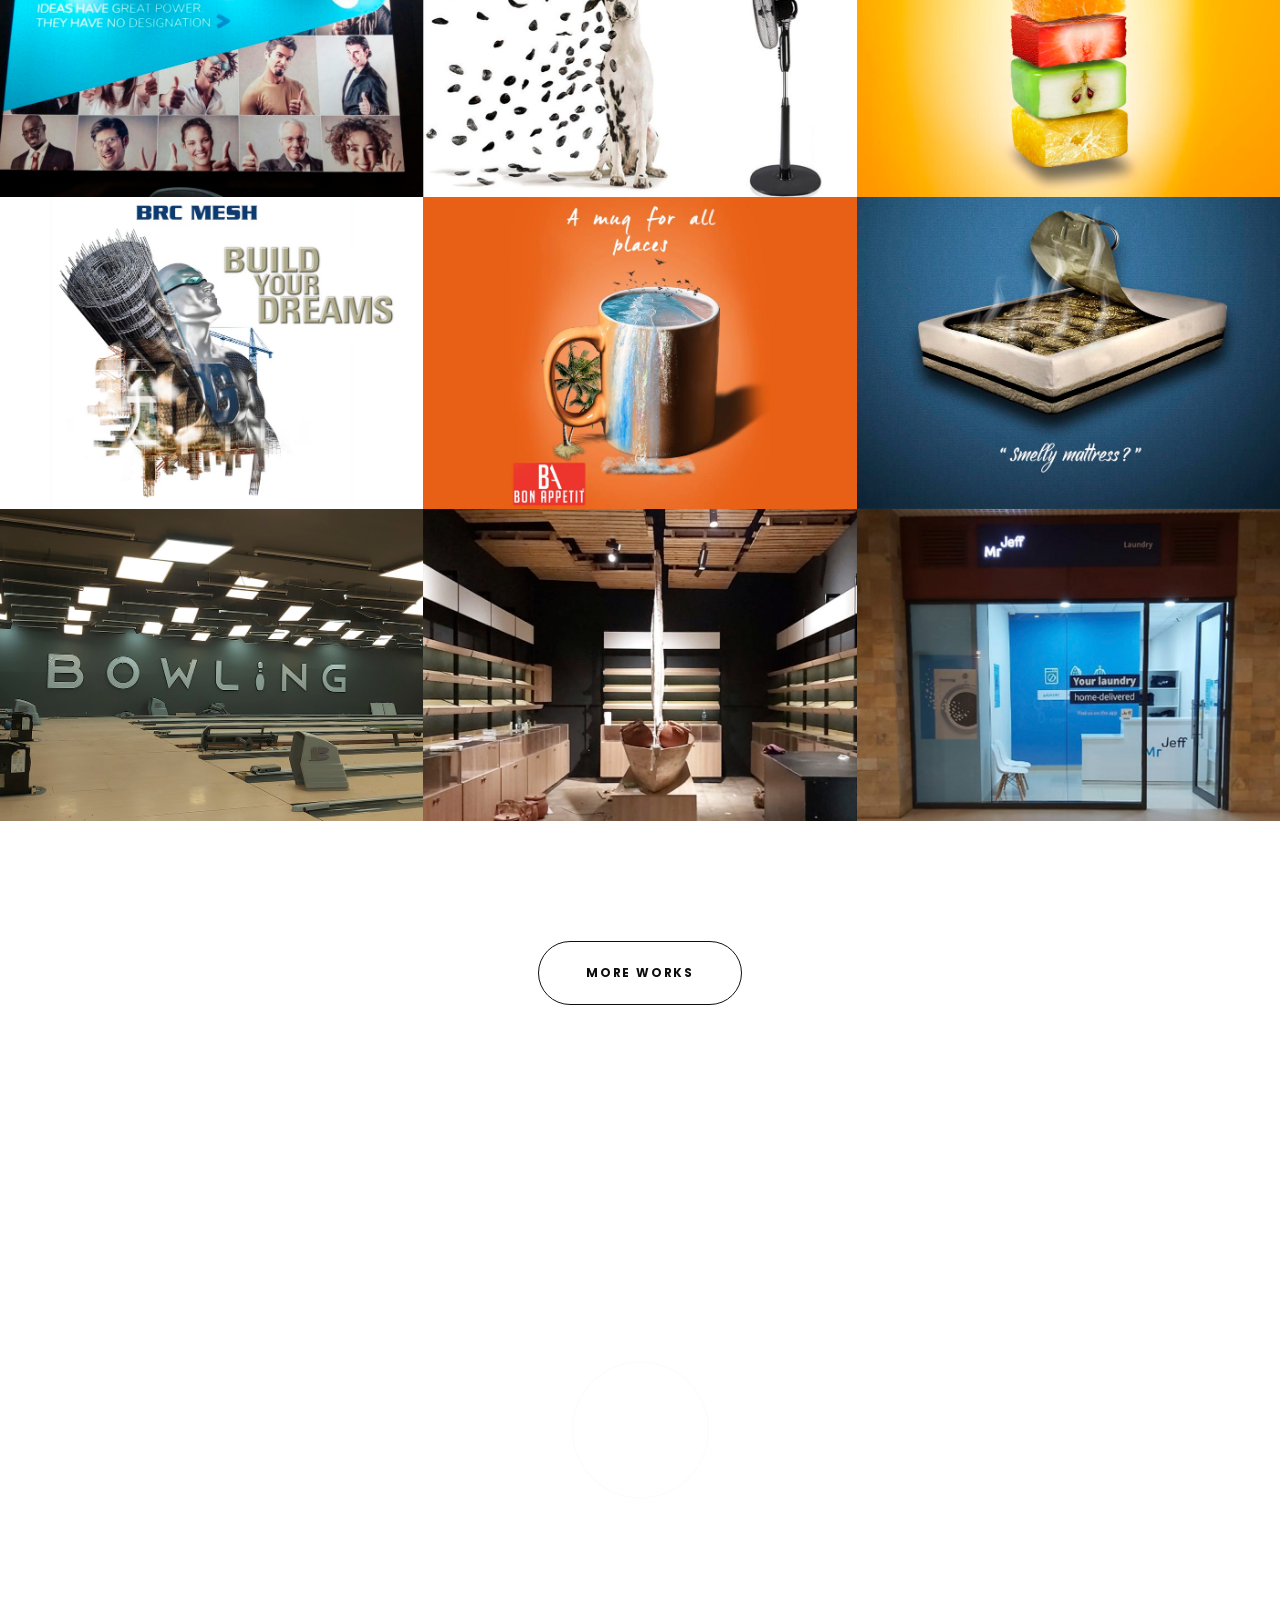
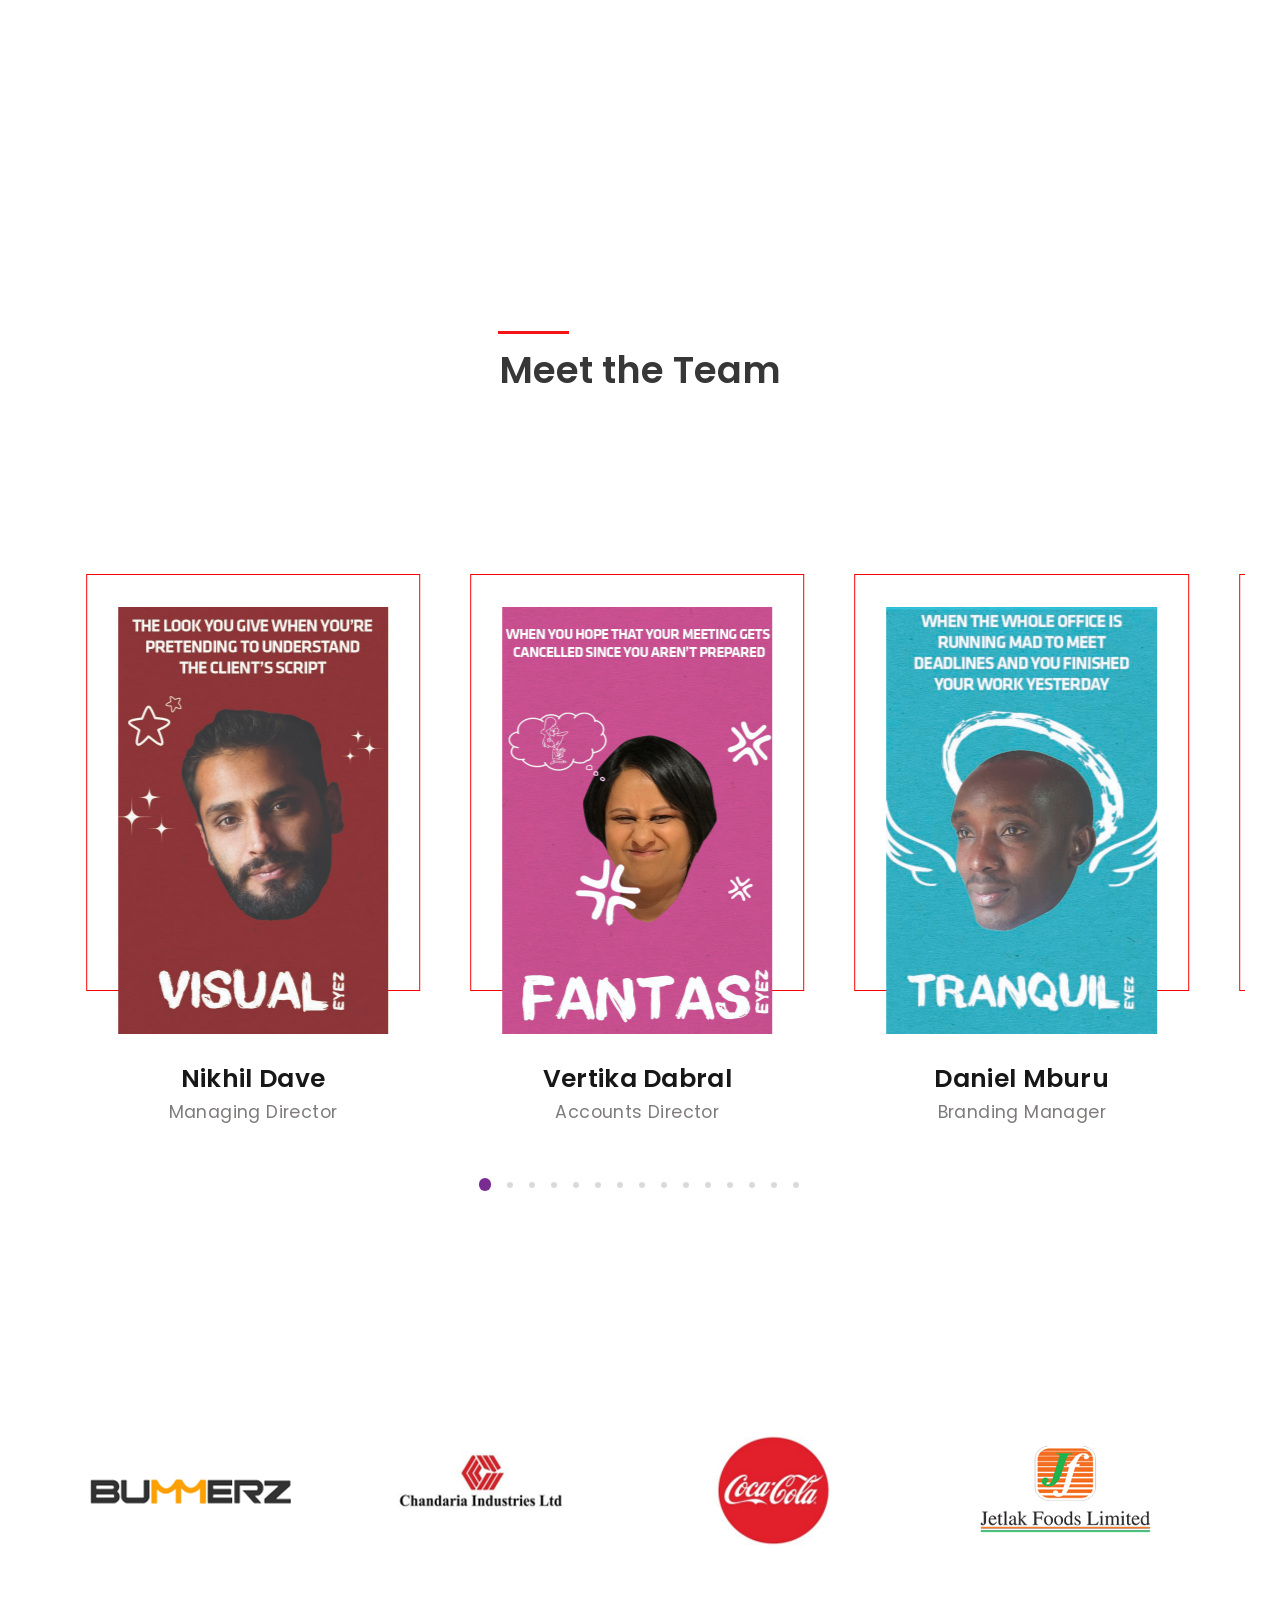
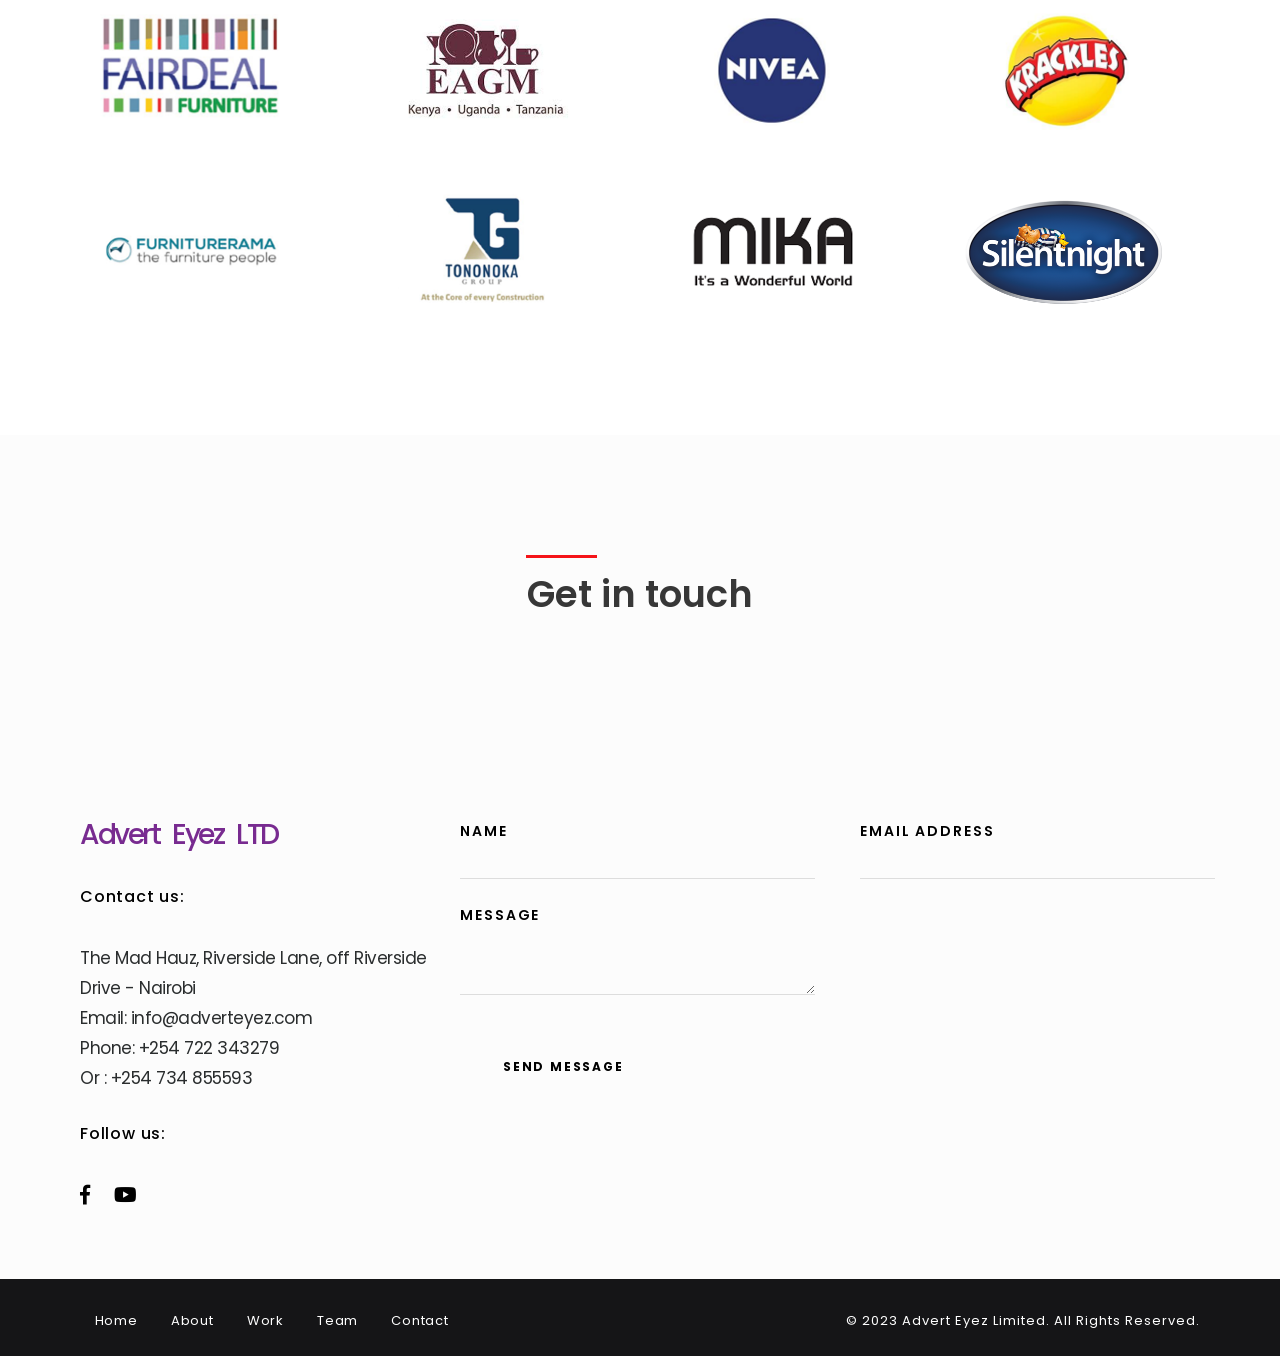
==== commit 7db82974: "Footer replacement" ====
--- a/index.html
+++ b/index.html
@@ -978,26 +978,6 @@
     </section>
 <!-- Contact Section End -->
 
-<!-- Newsletter Section Start -->
-    <!--<section class="newsletter">
-        <div class="container-fluid">
-            <div class="row js-inview">
-                <div class="col-12">
-                    <div class="voffset-100"></div>
-                    <h3 class="js-inview_h tra20 delay01">Stay <span>Plugged</span></h3>
-                    <p class="js-inview_h tra20 delay02">Subscribe to our newsletter and stay updated on the latest
-                        <br>design stories, new projects and case studies.</p>
-                    <div class="voffset-40"></div>
-                    <form action="/" class="newsletter-form js-inview_h tra20 delay03">
-                        <input type="text" placeholder="Enter your email address" class="input-icon icon-newsletter">
-                        <input type="submit" value="Subscribe me" class="input-icon icon-send">
-                    </form>
-                    <div class="voffset-100"></div>
-                </div>
-            </div>
-        </div>
-    </section>
-<!-- Newsletter Section End -->
 <!-- Footer Section Start -->
     <footer class="footer-site">
         <div class="container">
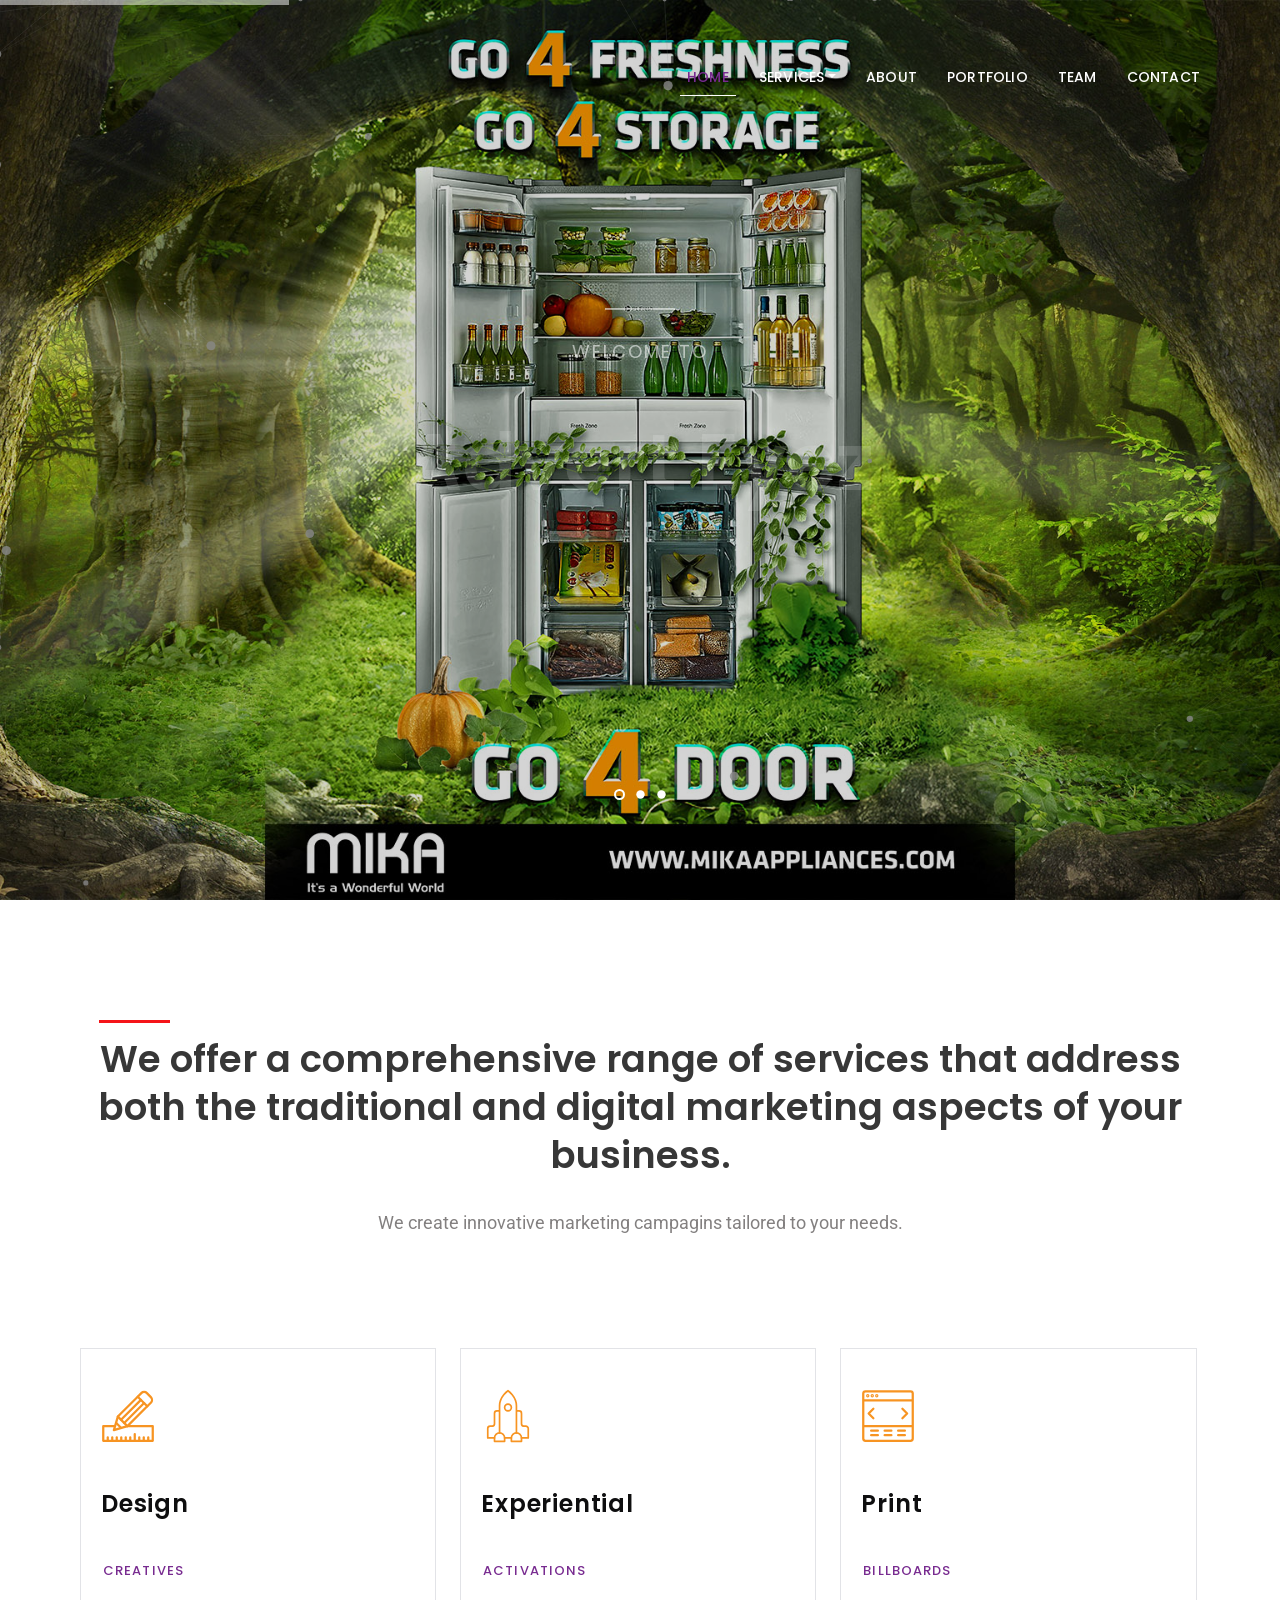
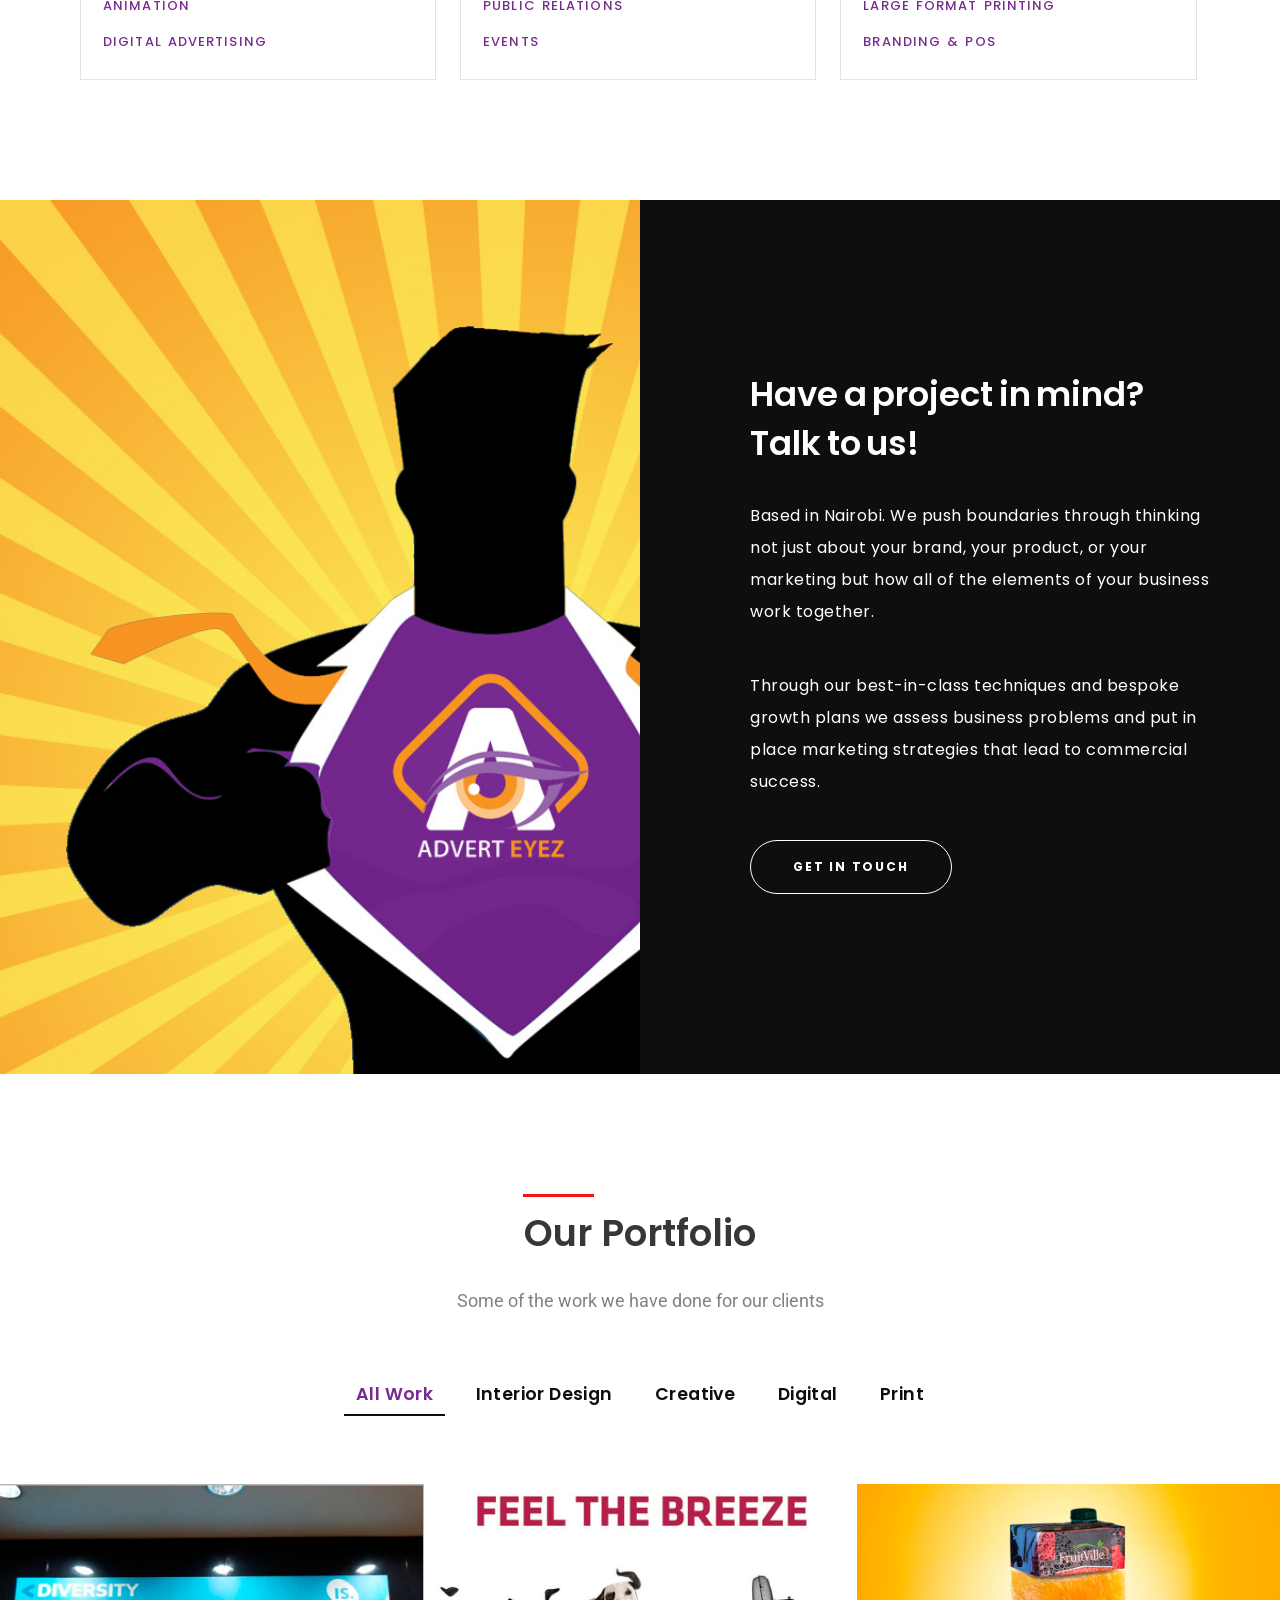
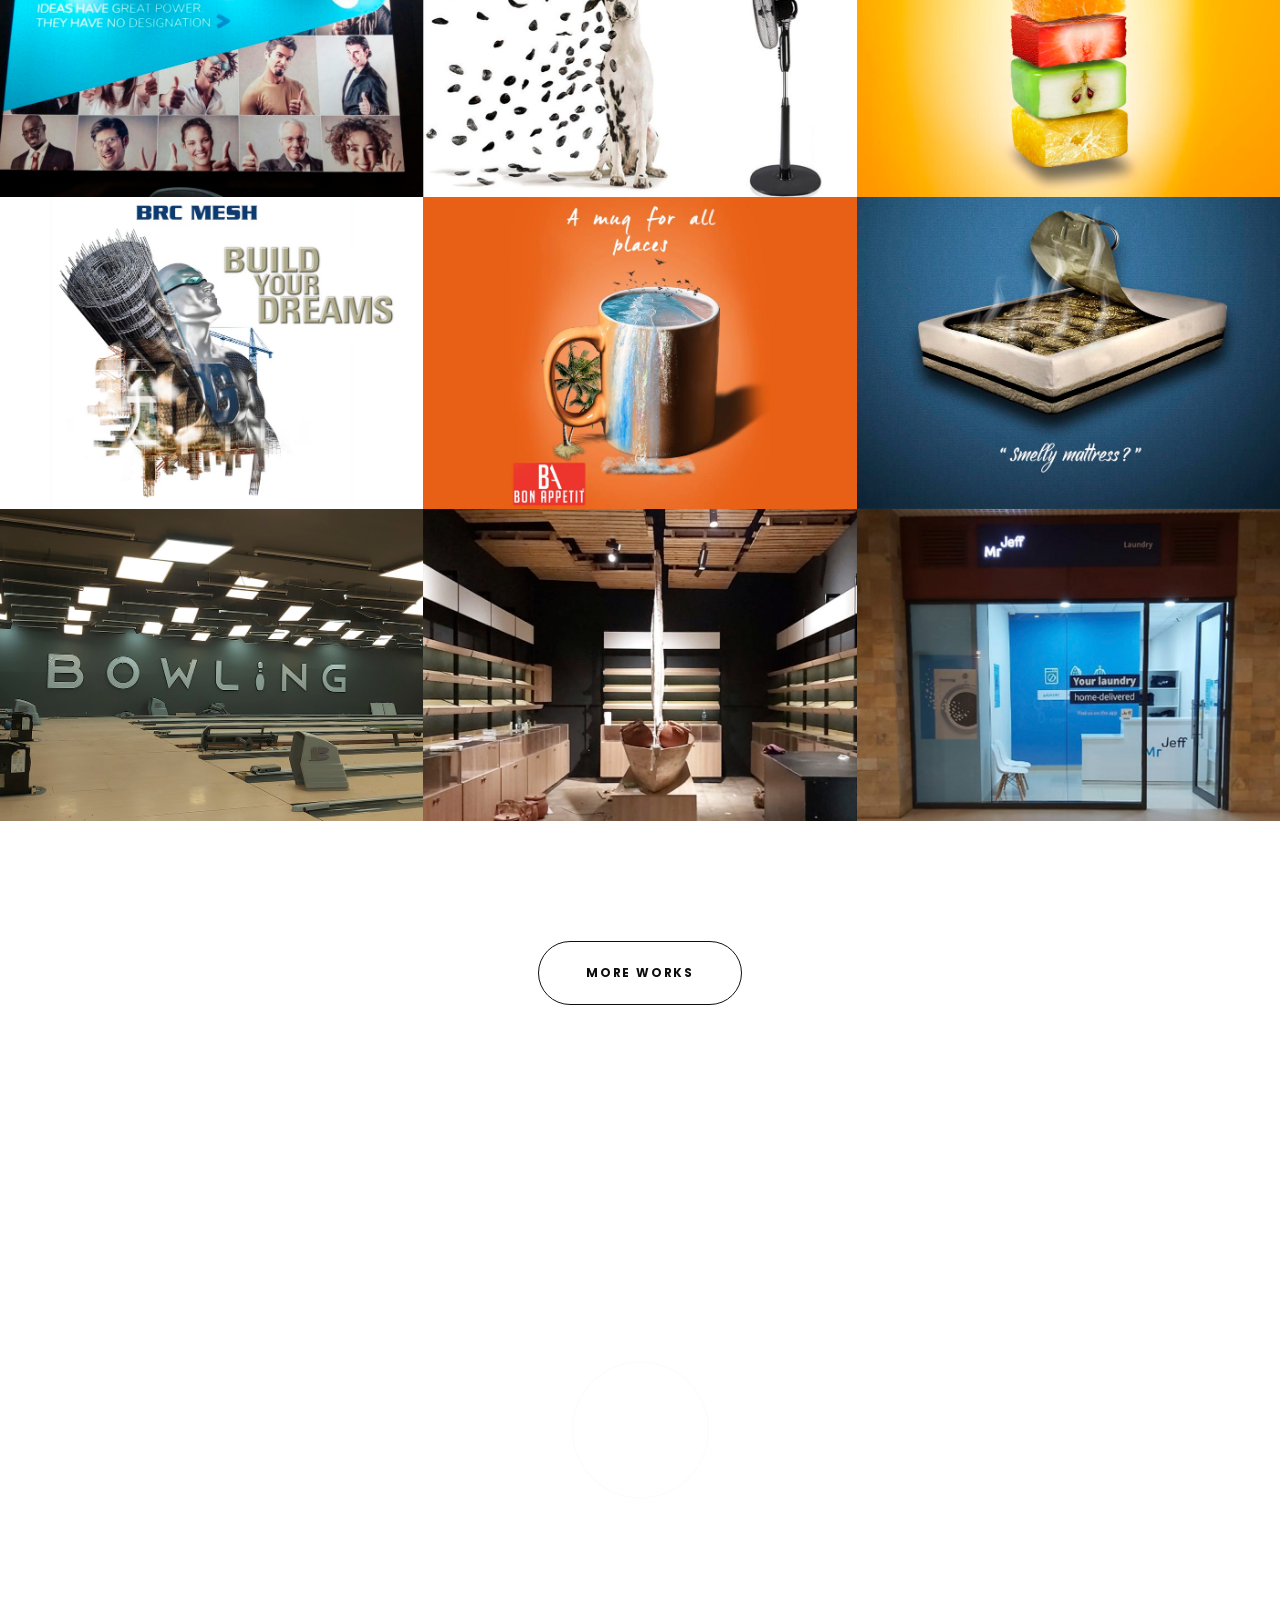
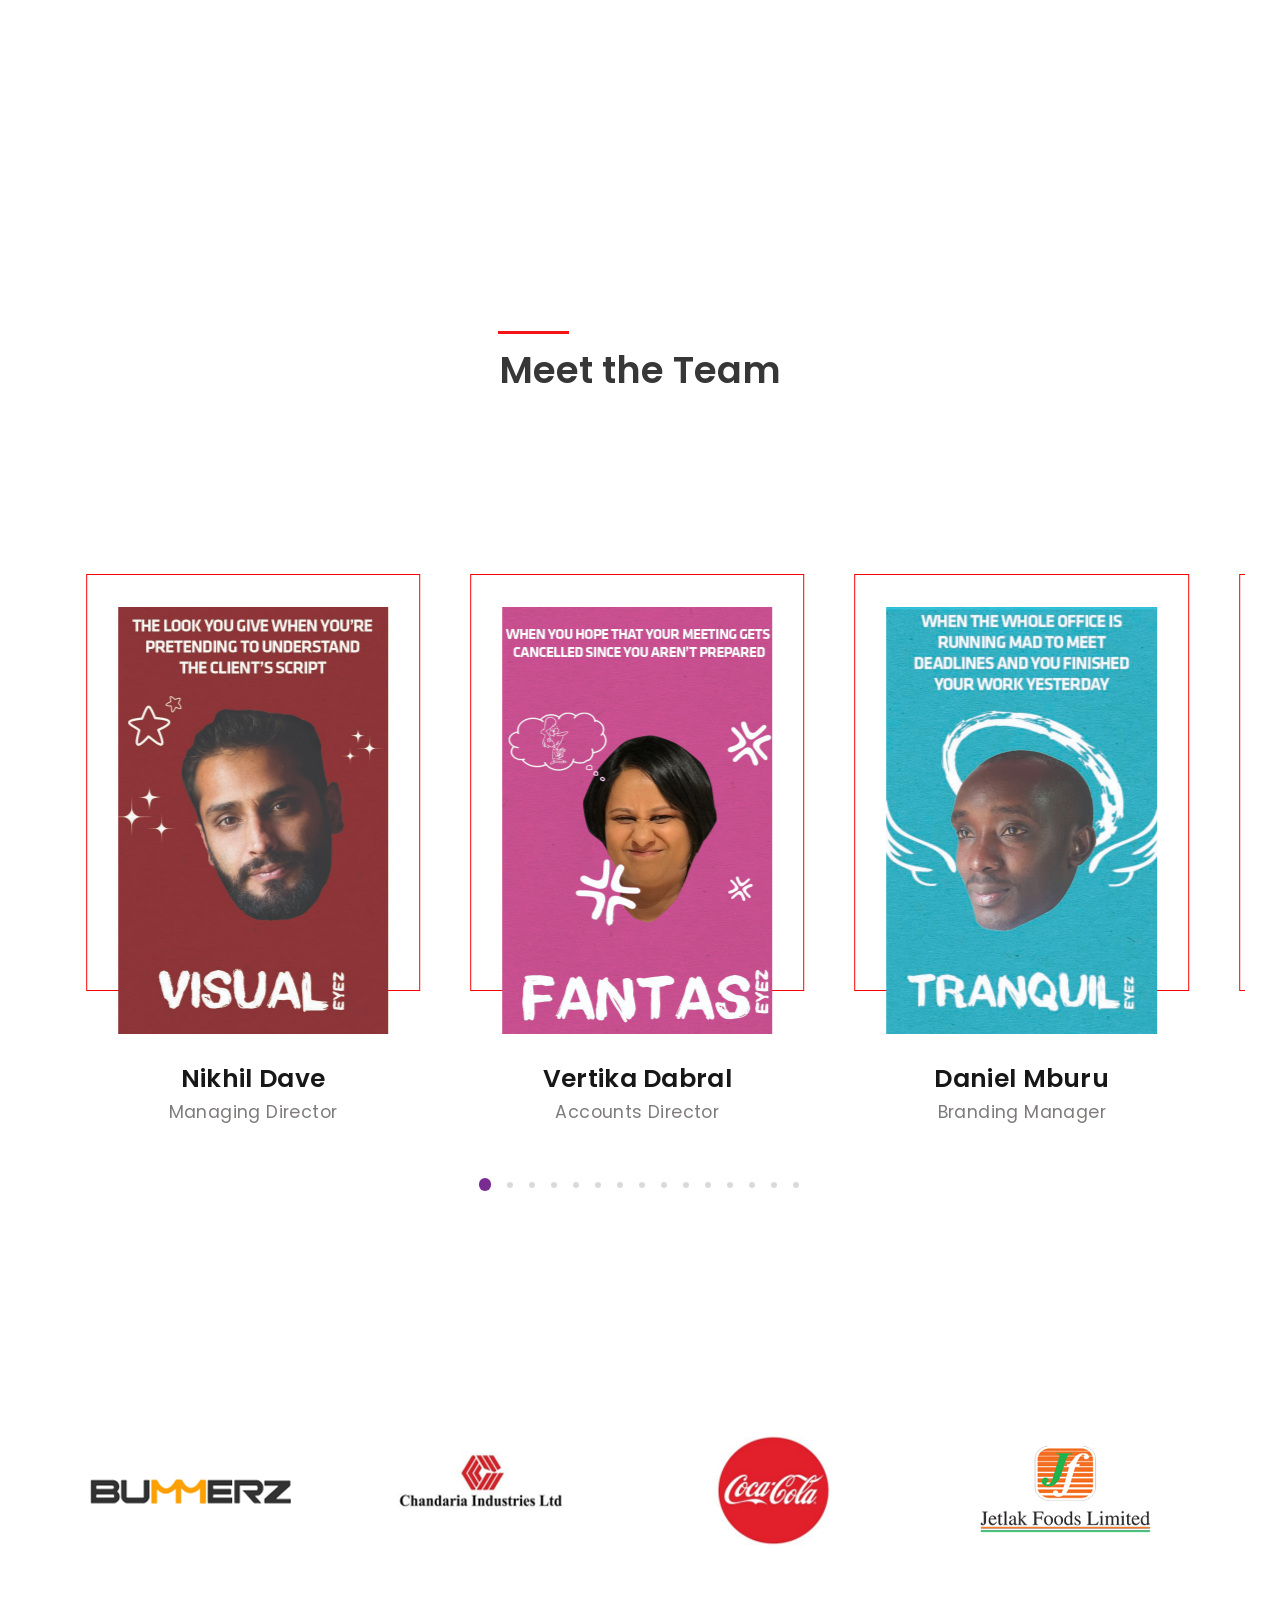
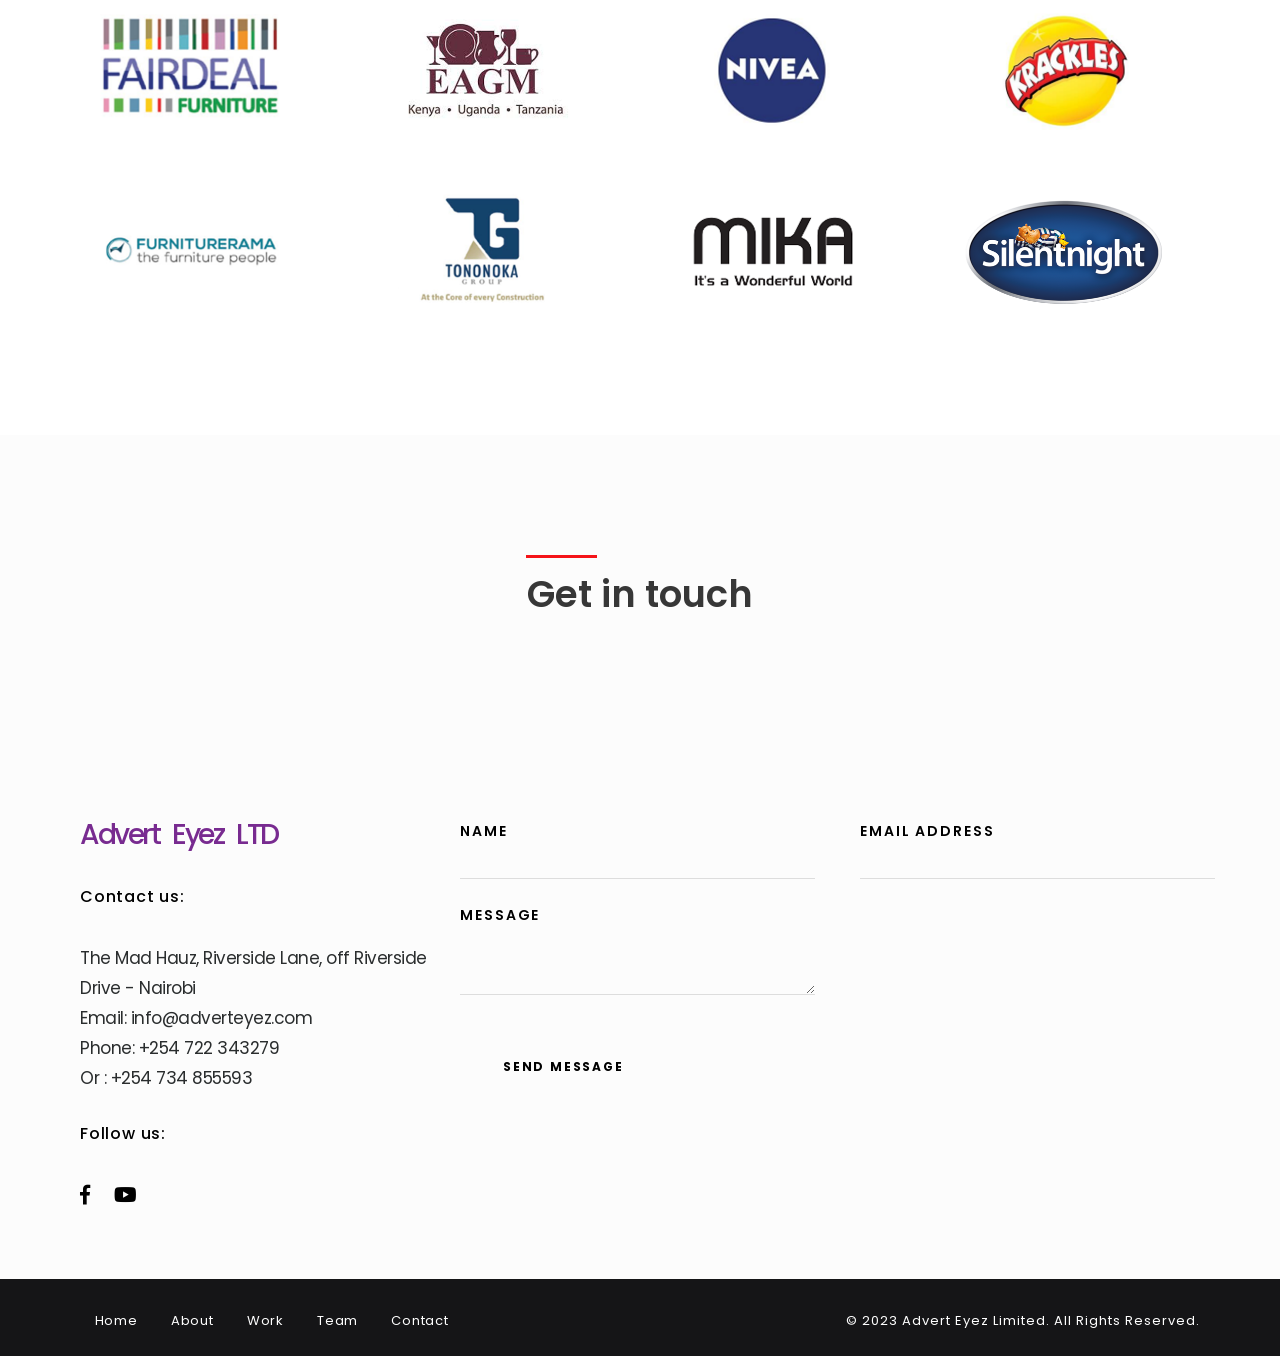
==== commit 849c279e: "Adding Cookie Consent Message" ====
--- a/index.html
+++ b/index.html
@@ -42,6 +42,8 @@
 </head>
 
 <body>
+    
+    
     <!--[if IE]><p class="browserupgrade">You are using an <strong>outdated</strong> browser. Please upgrade your browser to improve your experience.</p><![endif]-->
     
      <!-- Start  Loading Mask-->
@@ -977,7 +979,10 @@
         
     </section>
 <!-- Contact Section End -->
-
+<Section>
+ 
+
+</Section>
 <!-- Footer Section Start -->
     <footer class="footer-site">
         <div class="container">
